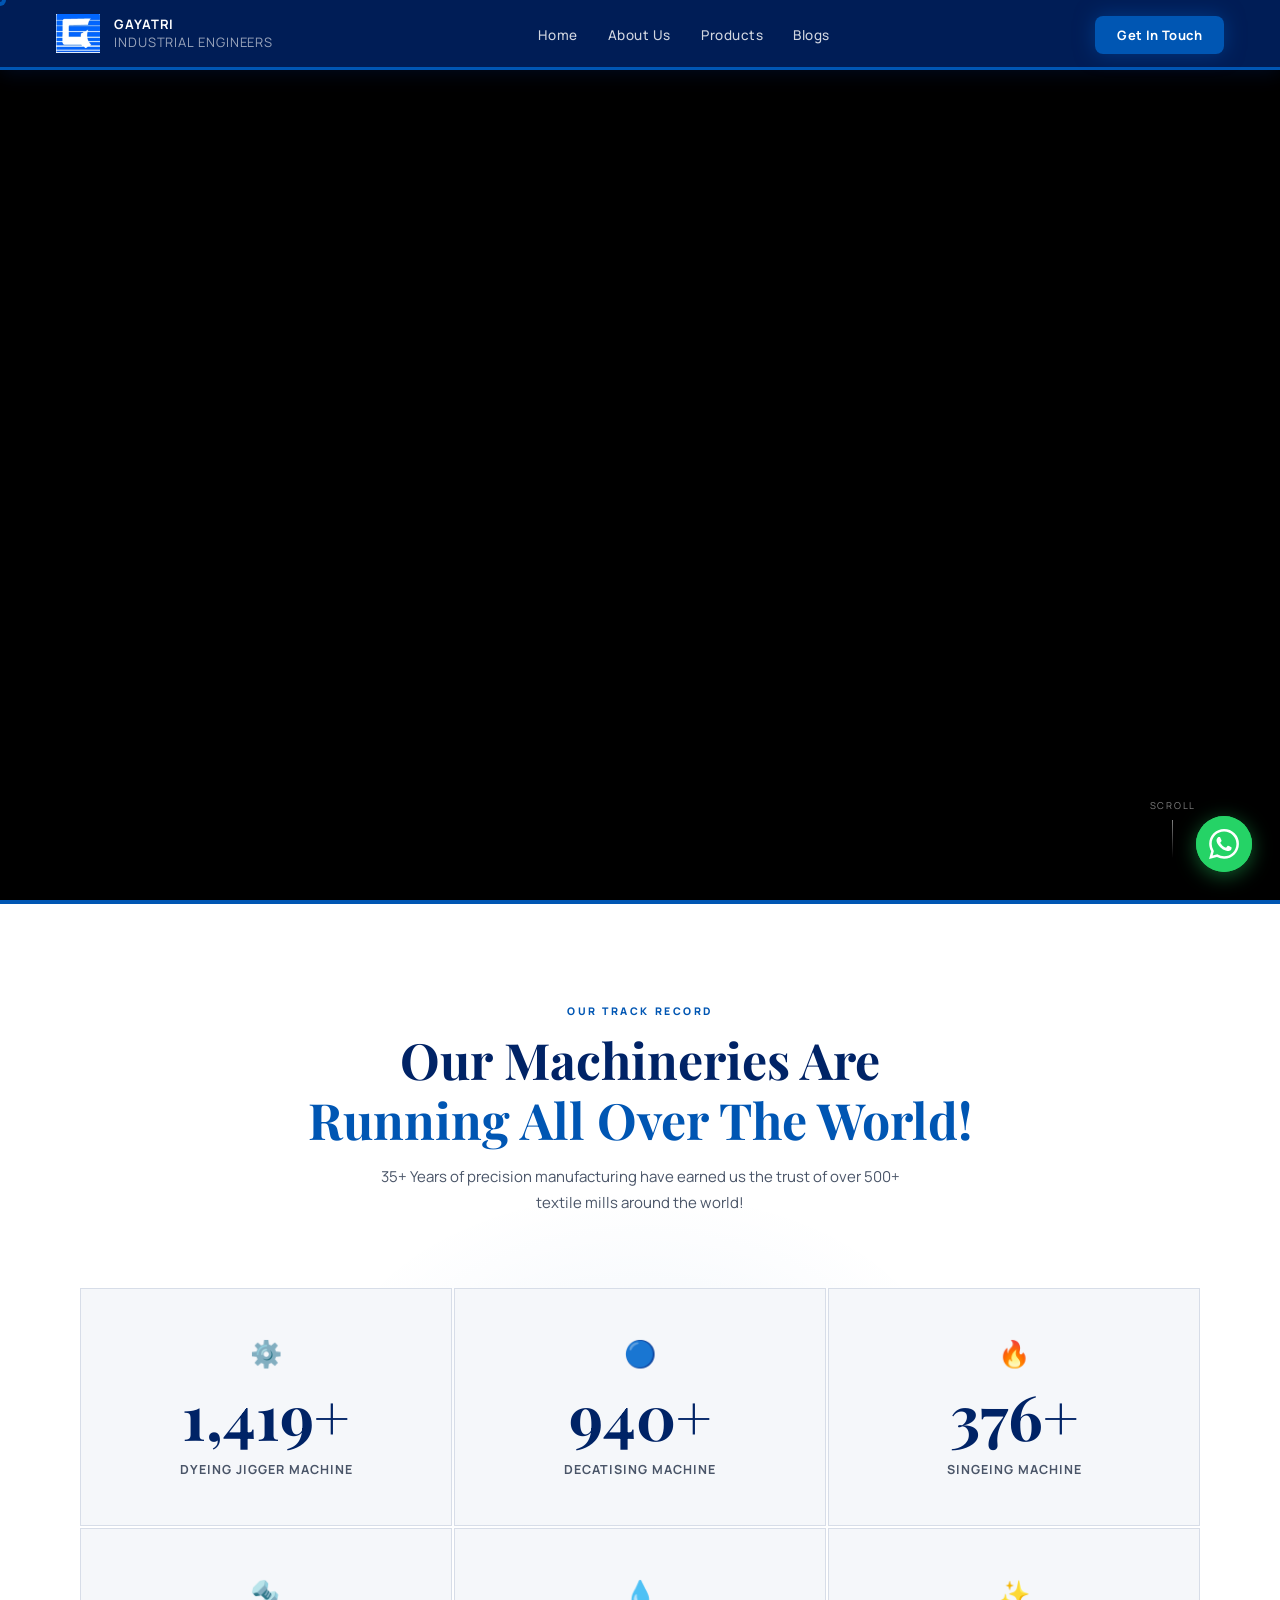
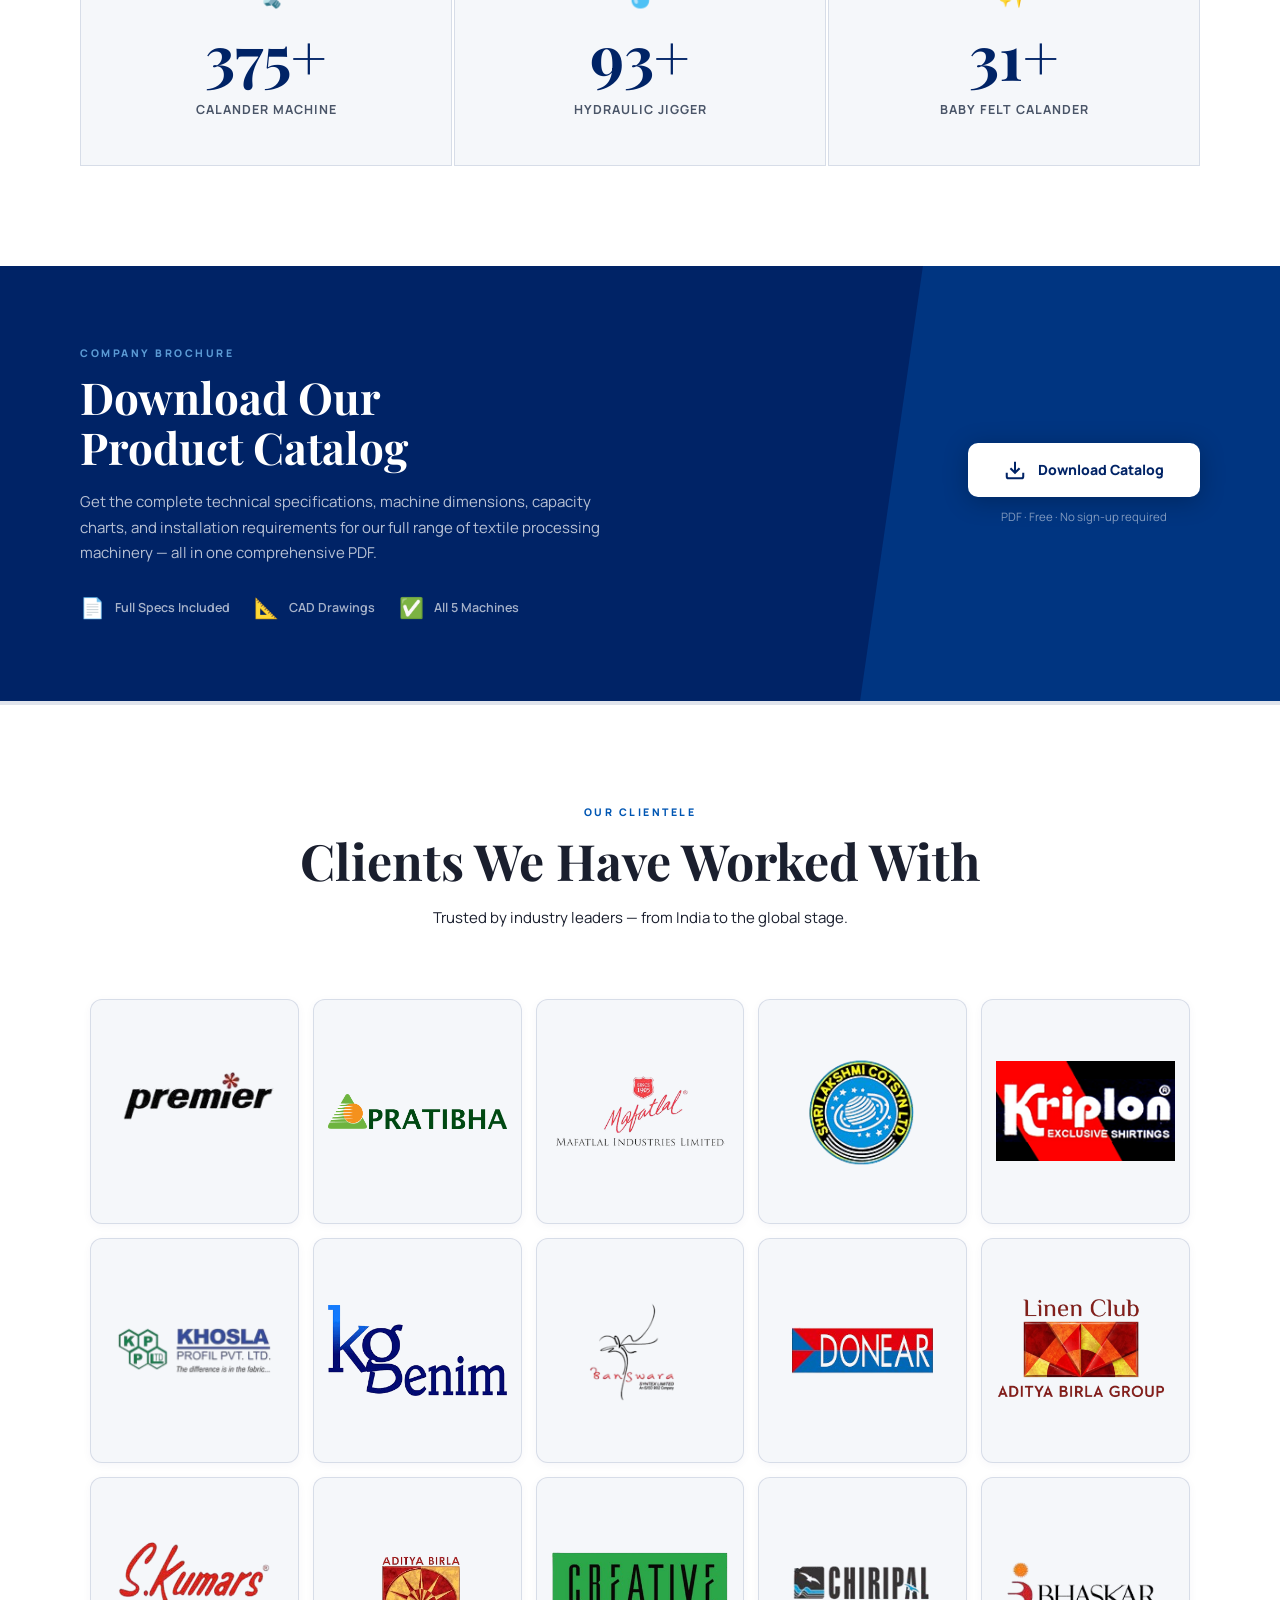
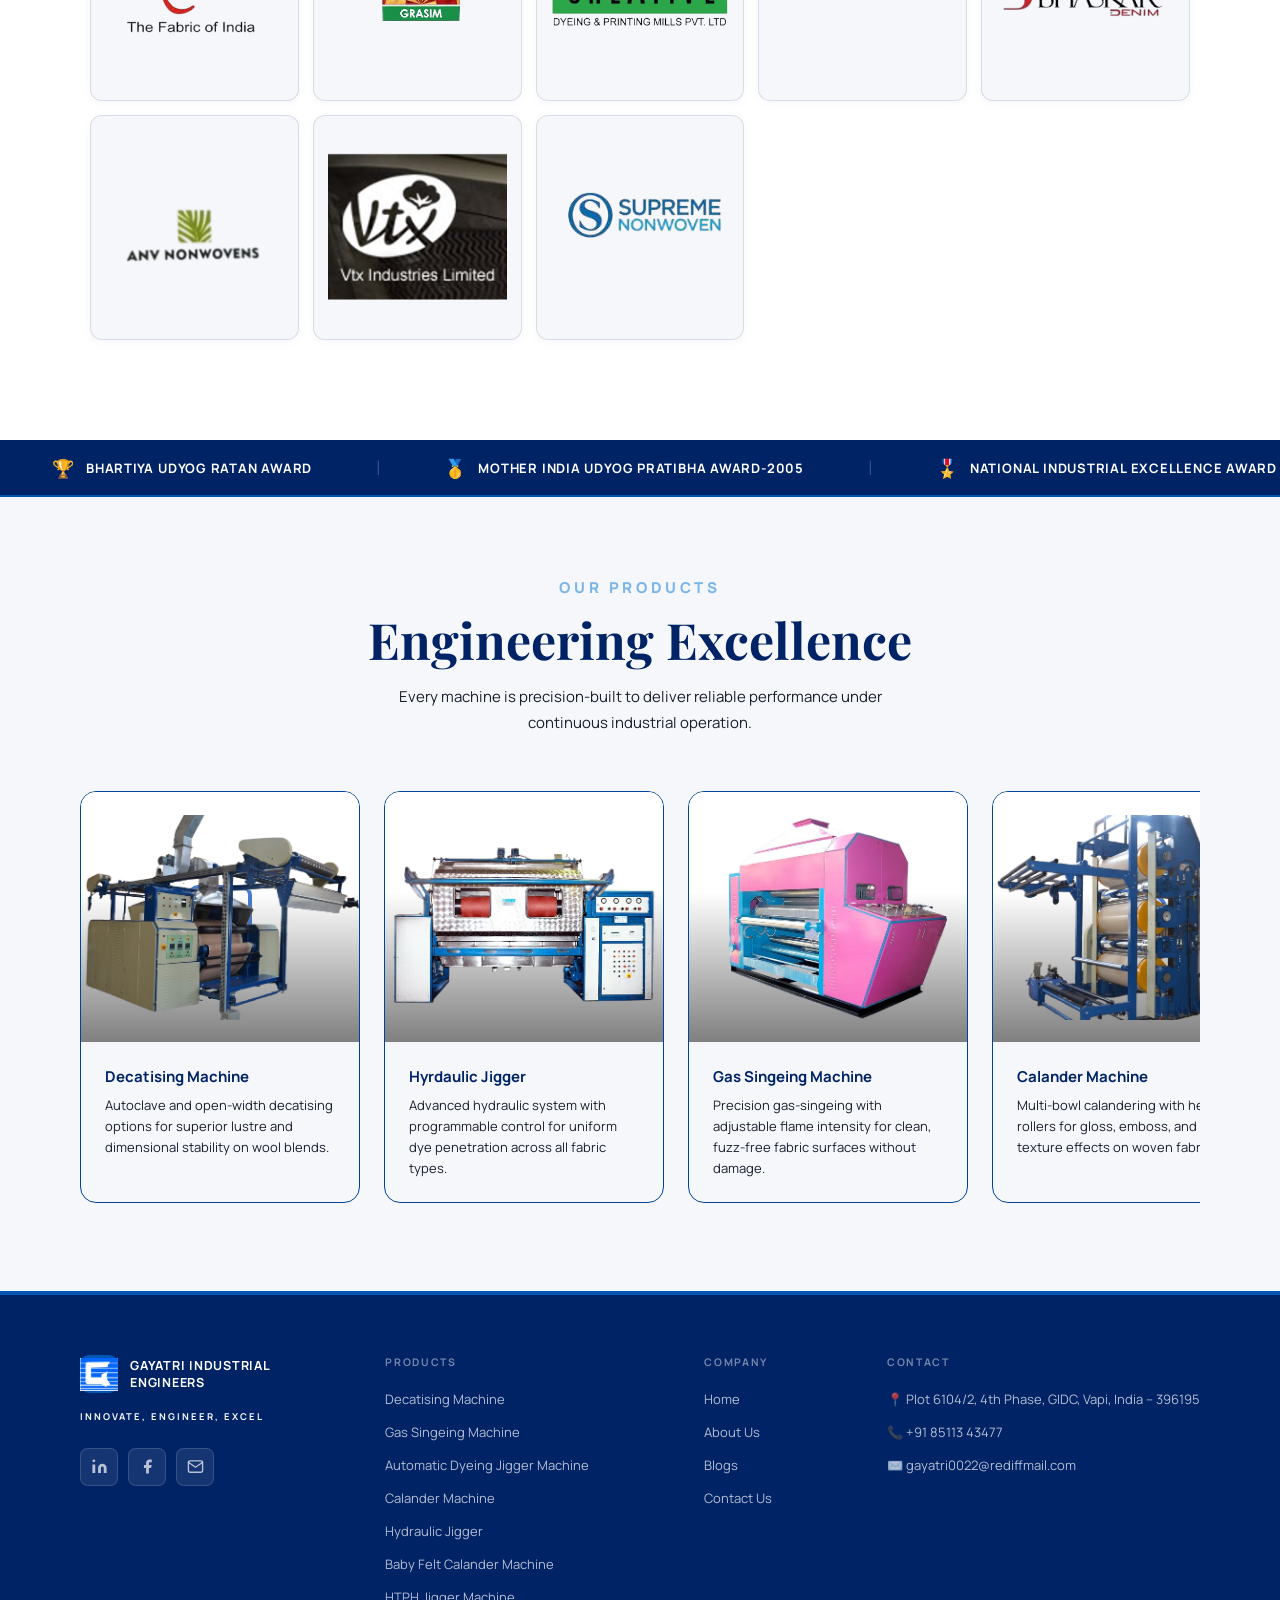
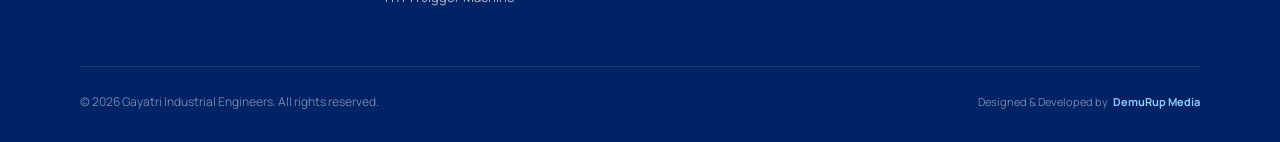
==== index.html @ bc22697b "Update index.html" ====
<!DOCTYPE html>
<html lang="en">

<head>
  <meta charset="UTF-8" />
  <meta name="viewport" content="width=device-width, initial-scale=1.0" />
  <title>Gayatri Industrial Engineers</title>
  <link rel="preconnect" href="https://fonts.googleapis.com" />
  <link rel="preconnect" href="https://fonts.gstatic.com" crossorigin />
  <link
    href="https://fonts.googleapis.com/css2?family=Playfair+Display:wght@400;600;700;900&family=Manrope:wght@300;400;500;600;700;800&display=swap"
    rel="stylesheet" />
  <link rel="stylesheet" href="style.css">
</head>

<body>

  <!-- ─ Custom cursor ─ -->
  <div id="cursor"></div>
  <div id="cursor-dot"></div>

  <!-- ═══════════════════════════════════════
       SMART NAVBAR
  ═══════════════════════════════════════ -->
  <nav id="navbar" role="navigation" aria-label="Main navigation">

    <div class="nav-logo">
      <a href="index.html">
        <div class="nav-logo-icon">
          <img src="Gayatri logo.png" alt="Gayatri Logo" class="logo-img">
        </div>
      </a>
      <a href="index.html">
        <div class="nav-logo-text">
          Gayatri<br><span>Industrial Engineers</span>
        </div>
      </a>
    </div>
    <ul class="nav-links">
      <li><a href="index.html">Home</a></li>
      <li><a href="gayatri-about-gallery.html">About Us</a></li>
      <li><a href="product-section.html">Products</a></li>

      <!-- <li><a href="gallery.html">Gallery</a></li> -->
      <li><a href="blog.html">Blogs</a></li>
    </ul>

    <div class="nav-cta-wrap">
      <a href="contact.html" class="nav-cta">Get In Touch</a>
    </div>

    <button class="hamburger" id="hamburger" aria-label="Toggle menu" aria-expanded="false">
      <span></span><span></span><span></span>
    </button>
  </nav>

  <!-- Mobile menu -->
  <div class="mobile-menu" id="mobileMenu" role="navigation">
    <a href="index.html">Home</a>
    <a href="gayatri-about-gallery.html">About Us</a>
    <a href="product-section.html">Products</a>
    <!-- <a href="gallery.html">Gallery</a> -->
    <a href="blog.html">Blogs</a>
    <a href="contact.html" class="mobile-cta">Get In Touch</a>
  </div>

  <!-- ═══════════════════════════════════════
       HERO — FULL-SCREEN VIDEO BACKGROUND
  ═══════════════════════════════════════ -->
  <section id="hero" aria-label="Hero">

    <!-- Video BG -->
    <div class="hero-video-wrap">
      <video id="hero-video" src="herovideo.mov" autoplay muted loop playsinline aria-hidden="true"
        preload="auto"></video>
    </div>





    <!-- Counter + scroll hint -->

    <div class="scroll-hint" aria-hidden="true">
      <span>Scroll</span>
      <div class="scroll-line"></div>
    </div>

  </section>

  <!-- ═══════════════════════════════════════
       METRICS
  ═══════════════════════════════════════ -->
  <section id="metrics" aria-label="Impact metrics">
    <div class="metrics-header reveal">
      <p class="section-eyebrow">Our Track Record</p>
      <h2 class="section-title">Our Machineries Are <br><span class="accent">Running All Over The World!</span></h2>
      <p class="section-sub">35+ Years of precision manufacturing have earned us the trust of over 500+ textile mills
        around the world!</p>
    </div>
    <div class="metrics-grid">
      <div class="metric-card reveal reveal-d1"><span class="metric-icon">⚙️</span><span class="metric-num"
          data-count="2200">0</span><span class="metric-label">Dyeing Jigger Machine</span></div>
      <div class="metric-card reveal reveal-d2"><span class="metric-icon">🔵</span><span class="metric-num"
          data-count="1500">0</span><span class="metric-label">Decatising Machine</span></div>
      <div class="metric-card reveal reveal-d3"><span class="metric-icon">🔥</span><span class="metric-num"
          data-count="600">0</span><span class="metric-label">Singeing Machine</span></div>
      <div class="metric-card reveal reveal-d1"><span class="metric-icon">🔩</span><span class="metric-num"
          data-count="600">0</span><span class="metric-label">Calander Machine</span></div>
      <div class="metric-card reveal reveal-d2"><span class="metric-icon">💧</span><span class="metric-num"
          data-count="150">0</span><span class="metric-label">Hydraulic Jigger</span></div>
      <div class="metric-card reveal reveal-d3"><span class="metric-icon">✨</span><span class="metric-num"
          data-count="50">0</span><span class="metric-label">Baby Felt Calander</span></div>
    </div>
  </section>



  <!-- ═══════════════════════════════════════
       CATALOG DOWNLOAD
       After Metrics, before Products
  ═══════════════════════════════════════ -->
  <section id="catalog-download" aria-label="Download catalog">
    <div class="catalog-inner reveal">

      <div class="catalog-text">
        <span class="section-eyebrow">Company Brochure</span>
        <h2 class="catalog-title">Download Our<br>Product Catalog</h2>
        <p class="catalog-desc">
          Get the complete technical specifications, machine dimensions, capacity charts, and
          installation requirements for our full range of textile processing machinery — all in one comprehensive PDF.
        </p>
        <div class="catalog-icons">
          <div class="catalog-icon-item">
            <span>📄</span><span>Full Specs Included</span>
          </div>
          <div class="catalog-icon-item">
            <span>📐</span><span>CAD Drawings</span>
          </div>
          <div class="catalog-icon-item">
            <span>✅</span><span>All 5 Machines</span>
          </div>
        </div>
      </div>

      <div class="catalog-btn-wrap">
        <a href="catalog.pdf" download class="catalog-btn">
          <!-- Download arrow icon -->
          <svg viewBox="0 0 24 24" fill="none" stroke="currentColor" stroke-width="2.2">
            <path d="M21 15v4a2 2 0 0 1-2 2H5a2 2 0 0 1-2-2v-4" />
            <polyline points="7 10 12 15 17 10" />
            <line x1="12" y1="15" x2="12" y2="3" />
          </svg>
          Download Catalog
        </a>
        <span class="catalog-note">PDF · Free · No sign-up required</span>
      </div>

    </div>
  </section>


  <!-- ═══════════════════════════════════════
       CLIENTS / 
  ═══════════════════════════════════════ -->
  <section id="clients" aria-label="Our clients">
    <div class="clients-header reveal">
      <p class="section-eyebrow">Our Clientele</p>
      <h2 class="section-title" style="color:var(--grey-dark)">
        Clients We Have <span class="accent" style="color:var(--blue-dark)">Worked With</span>
      </h2>
      <p class="section-sub" style="color:var(--grey-mid)">
        Trusted by industry leaders — from India to the global stage.
      </p>
    </div>
    <div class="clients-grid" id="clientsGrid"></div>
  </section>


  <!-- ═══════════════════════════════════════
       AWARDS MARQUEE STRIP
  ═══════════════════════════════════════ -->
  <div id="awards-marquee" aria-label="Awards and recognition" role="marquee">
    <!-- The track is doubled so the loop is seamless -->
    <div class="marquee-track">
      <!-- Set 1 -->
      <div class="marquee-item">
        <span class="marquee-item-icon">🏆</span>
        <span class="marquee-item-text">Bhartiya Udyog Ratan Award</span>
      </div>
      <div class="marquee-sep">|</div>
      <div class="marquee-item">
        <span class="marquee-item-icon">🥇</span>
        <span class="marquee-item-text">Mother India Udyog Pratibha Award-2005</span>
      </div>
      <div class="marquee-sep">|</div>
      <div class="marquee-item">
        <span class="marquee-item-icon">🎖️</span>
        <span class="marquee-item-text">National Industrial Excellence Award '97</span>
      </div>
      <div class="marquee-sep">|</div>
      <!-- Set 2 — identical clone for seamless loop -->
      <div class="marquee-item">
        <span class="marquee-item-icon">🏆</span>
        <span class="marquee-item-text">Bhartiya Udyog Ratan Award</span>
      </div>
      <div class="marquee-sep">|</div>
      <div class="marquee-item">
        <span class="marquee-item-icon">🥇</span>
        <span class="marquee-item-text">Mother India Udyog Pratibha Award-2005</span>
      </div>
      <div class="marquee-sep">|</div>
      <div class="marquee-item">
        <span class="marquee-item-icon">🎖️</span>
        <span class="marquee-item-text">National Industrial Excellence Award '97</span>
      </div>
      <div class="marquee-sep">|</div>
    </div>
  </div>

  <!-- ========================
       PRODUCTS STRIP
  ======================== -->
  <section id="products-strip">
    <div class="products-strip-header">
      <h5 class="section-eyebrow" style="font-size: 15px; color: rgb(123, 182, 234);">Our Products</h5>
      <h2 class="section-title">Engineering <span class="blue">Excellence</span></h2>
      <p class="section-sub"
        style="color:var(--grey-light);max-width:520px;margin:14px auto 0;line-height:1.7;font-size:15px">Every machine
        is precision-built to deliver reliable performance under continuous industrial operation.</p>
    </div>

    <div class="products-row">


      <div class="product-card">
        <a href="decatising-machine.html">
          <div class="product-img-placeholder">
            <svg width="80" height="80" viewBox="0 0 80 80" style="position:relative;z-index:1;opacity:0.8">
              <rect x="10" y="10" width="60" height="60" rx="8" fill="none" stroke="#1B5BC0" stroke-width="4" />
              <rect x="24" y="24" width="32" height="32" rx="4" fill="#1B5BC0" opacity="0.4" /><img
                src="Home-page-product-img/Decatising Machine.png" alt="">
            </svg>
          </div>
          <div class="product-info">
            <h3>Decatising Machine</h3>
            <p>Autoclave and open-width decatising options for superior lustre and dimensional stability on wool blends.
            </p>
          </div>
        </a>
      </div>

      <div class="product-card">
        <a href="hydraulic-jigger-machine.html">
          <div class="product-img-placeholder">
            <svg width="80" height="80" viewBox="0 0 80 80" style="position:relative;z-index:1;opacity:0.8">
              <circle cx="40" cy="40" r="32" fill="none" stroke="#1B5BC0" stroke-width="4" />
              <circle cx="40" cy="40" r="16" fill="#1B5BC0" opacity="0.5" />
              <line x1="40" y1="8" x2="40" y2="72" stroke="#1B5BC0" stroke-width="2" />
              <line x1="8" y1="40" x2="72" y2="40" stroke="#1B5BC0" stroke-width="2" /><img
                src="Home-page-product-img/HYD_Jigar.png" alt="">
            </svg>
          </div>
          <div class="product-info">
            <h3>Hyrdaulic Jigger</h3>
            <p>Advanced hydraulic system with programmable control for uniform dye penetration across all fabric types.
            </p>
          </div>

        </a>
      </div>

      <div class="product-card">
        <a href="gas-singeing-machine.html">
          <div class="product-img-placeholder">
            <svg width="80" height="80" viewBox="0 0 80 80" style="position:relative;z-index:1;opacity:0.8">
              <path d="M8 40 Q20 20 32 40 Q44 60 56 40 Q68 20 72 40" fill="none" stroke="#1B5BC0" stroke-width="4" />
              <path d="M8 50 Q20 30 32 50 Q44 70 56 50 Q68 30 72 50" fill="none" stroke="#1B5BC0" stroke-width="2"
                opacity="0.5" /><img src="Home-page-product-img/Gas Singeing Machine.png" alt="">
            </svg>
          </div>
          <div class="product-info">
            <h3>Gas Singeing Machine</h3>
            <p>Precision gas-singeing with adjustable flame intensity for clean, fuzz-free fabric surfaces without
              damage.
            </p>
          </div>
        </a>
      </div>


      <div class="product-card">
        <a href="calander-machine.html">
          <div class="product-img-placeholder">
            <svg width="80" height="80" viewBox="0 0 80 80" style="position:relative;z-index:1;opacity:0.8">
              <ellipse cx="40" cy="28" rx="32" ry="14" fill="none" stroke="#1B5BC0" stroke-width="4" />
              <ellipse cx="40" cy="52" rx="32" ry="14" fill="none" stroke="#1B5BC0" stroke-width="3" opacity="0.6" />
              <img src="Home-page-product-img/Calander Machine.png" alt="">
            </svg>
          </div>
          <div class="product-info">
            <h3>Calander Machine</h3>
            <p>Multi-bowl calandering with heated rollers for gloss, emboss, and surface texture effects on woven
              fabrics.
            </p>
          </div>

        </a>
      </div>
      <div class="product-card">
        <a href="dyeing-jigger-machine.html">
          <div class="product-img-placeholder">
            <svg width="80" height="80" viewBox="0 0 80 80" style="position:relative;z-index:1;opacity:0.8">
              <rect x="16" y="8" width="48" height="64" rx="6" fill="none" stroke="#1B5BC0" stroke-width="4" />
              <rect x="28" y="24" width="24" height="8" rx="2" fill="#1B5BC0" opacity="0.6" />
              <rect x="28" y="40" width="24" height="8" rx="2" fill="#1B5BC0" opacity="0.4" />
              <img src="Home-page-product-img/Automatic Dyeing Jigger Machine.png" alt="">
            </svg>
          </div>
          <div class="product-info">
            <h3>Automatic Dyeing Jigger</h3>
            <p>PLC-controlled dyeing jigger with auto tension, speed, and liquor ratio management for consistent batch
              results.</p>
          </div>
        </a>
      </div>
    </div>
  </section>
  <!-- ═══════════════════════════════════════
       FOOTER
  ═══════════════════════════════════════ -->
  <footer id="footer">
    <div class="footer-top">
      <div class="footer-brand">
        <div class="footer-logo">
          <div class="footer-logo-icon"><img src="Gayatri logo.png" alt=""></div>
          <div class="footer-logo-text">Gayatri Industrial<br>Engineers</div>
        </div>
        <p class="footer-motto">Innovate, Engineer, Excel</p>
        <div class="footer-social">
          <a href="#" class="social-btn" title="LinkedIn" aria-label="LinkedIn">
            <svg width="17" height="17" viewBox="0 0 24 24" fill="currentColor">
              <path d="M16 8a6 6 0 016 6v7h-4v-7a2 2 0 00-2-2 2 2 0 00-2 2v7h-4v-7a6 6 0 016-6zM2 9h4v12H2z" />
              <circle cx="4" cy="4" r="2" />
            </svg>
          </a>
          <a href="#" class="social-btn" title="Facebook" aria-label="Facebook">
            <svg width="17" height="17" viewBox="0 0 24 24" fill="currentColor">
              <path d="M18 2h-3a5 5 0 00-5 5v3H7v4h3v8h4v-8h3l1-4h-4V7a1 1 0 011-1h3z" />
            </svg>
          </a>
          <a href="mailto:gayatri0022@rediffmail.com" class="social-btn" title="Email" aria-label="Email">
            <svg width="17" height="17" viewBox="0 0 24 24" fill="none" stroke="currentColor" stroke-width="2">
              <path d="M4 4h16c1.1 0 2 .9 2 2v12c0 1.1-.9 2-2 2H4c-1.1 0-2-.9-2-2V6c0-1.1.9-2 2-2z" />
              <polyline points="22,6 12,13 2,6" />
            </svg>
          </a>
        </div>
      </div>
      <div class="footer-links-col">
        <h4>Products</h4>
        <ul>
          <li><a href="decatising-machine.html">Decatising Machine</a></li>
          <li><a href="gas-singeing-machine.html">Gas Singeing Machine</a></li>
          <li><a href="dyeing-jigger-machine.html">Automatic Dyeing Jigger Machine</a></li>
          <li><a href="calander-machine.html">Calander Machine</a></li>
          <li><a href="hydraulic-jigger-machine.html">Hydraulic Jigger</a></li>
          <li><a href="baby-felt-calander.html">Baby Felt Calander Machine</a></li>
          <li><a href="hthp-jigger-machine.html">HTPH Jigger Machine</a></li>

        </ul>
      </div>
      <div class="footer-links-col">
        <h4>Company</h4>
        <ul>
          <li><a href="index.html">Home</a></li>
          <li><a href="gayatri-about-gallery.html">About Us</a></li>
          <!-- <li><a href="gallery.html">Gallery</a></li> -->
          <li><a href="blog.html">Blogs</a></li>
          <li><a href="contact.html">Contact Us</a></li>
        </ul>
      </div>
      <div class="footer-links-col">
        <h4>Contact</h4>
        <ul>
          <li><a href="#">📍 Plot 6104/2, 4th Phase, GIDC, Vapi, India – 396195
            </a></li>
          <li><a href="tel:+918511343477">📞 +91 85113 43477</a></li>
          <li><a href="mailto:info@gayatriengineers.com">✉️ gayatri0022@rediffmail.com</a></li>
        </ul>
      </div>
    </div>
    <div class="footer-bottom">
      <p>© 2026 Gayatri Industrial Engineers. All rights reserved.</p>
      <div class="footer-badge">Designed & Developed by <span>DemuRup Media</span></div>
    </div>
  </footer>

  <!-- ═══════════════════════════════════════
       WHATSAPP FLOATING BUTTON
  ═══════════════════════════════════════ -->
  <a href="https://wa.me/918511343477" id="whatsapp-btn" target="_blank" rel="noopener noreferrer"
    aria-label="Chat on WhatsApp">
    <!-- Official WhatsApp path -->
    <svg viewBox="0 0 24 24" xmlns="http://www.w3.org/2000/svg">
      <path
        d="M17.472 14.382c-.297-.149-1.758-.867-2.03-.967-.273-.099-.471-.148-.67.15-.197.297-.767.966-.94 1.164-.173.199-.347.223-.644.075-.297-.15-1.255-.463-2.39-1.475-.883-.788-1.48-1.761-1.653-2.059-.173-.297-.018-.458.13-.606.134-.133.298-.347.446-.52.149-.174.198-.298.298-.497.099-.198.05-.371-.025-.52-.075-.149-.669-1.612-.916-2.207-.242-.579-.487-.5-.669-.51-.173-.008-.371-.01-.57-.01-.198 0-.52.074-.792.372-.272.297-1.04 1.016-1.04 2.479 0 1.462 1.065 2.875 1.213 3.074.149.198 2.096 3.2 5.077 4.487.709.306 1.262.489 1.694.625.712.227 1.36.195 1.871.118.571-.085 1.758-.719 2.006-1.413.248-.694.248-1.289.173-1.413-.074-.124-.272-.198-.57-.347m-5.421 7.403h-.004a9.87 9.87 0 01-5.031-1.378l-.361-.214-3.741.982.998-3.648-.235-.374a9.86 9.86 0 01-1.51-5.26c.001-5.45 4.436-9.884 9.888-9.884 2.64 0 5.122 1.03 6.988 2.898a9.825 9.825 0 012.893 6.994c-.003 5.45-4.437 9.884-9.885 9.884m8.413-18.297A11.815 11.815 0 0012.05 0C5.495 0 .16 5.335.157 11.892c0 2.096.547 4.142 1.588 5.945L.057 24l6.305-1.654a11.882 11.882 0 005.683 1.448h.005c6.554 0 11.89-5.335 11.893-11.893a11.821 11.821 0 00-3.48-8.413z" />
    </svg>
  </a>

  <!-- ═══════════════════════════════════════
       JAVASCRIPT
  ═══════════════════════════════════════ -->
  <script src="script.js"></script>
</body>

</html>
---- style.css ----
/* ═══════════════════════════════════════
       DESIGN TOKENS — 50/50 White / Royal Blue
    ═══════════════════════════════════════ */
    :root {
      /* Brand blues */
      --royal:        #002366;   /* Royal Blue  — nav, footer, headings   */
      --electric:     #0056B3;   /* Electric Blue — CTAs, highlights       */
      --electric-h:   #004494;   /* Electric hover state                   */
      --electric-glow:rgba(0,86,179,.3);

      /* Neutrals */
      --white:        #FFFFFF;
      --off-white:    #F5F7FA;   /* Section backgrounds                    */
      --body-text:    #1A1F2E;   /* Dark text on white backgrounds         */
      --muted-text:   #4A5568;   /* Secondary paragraphs                   */
      --border:       rgba(0,35,102,.12);

      /* Accent on dark (parallax, progress bar) */
      --accent-light: #5B9BD5;

      --nav-h: 70px;
    }

    *, *::before, *::after { box-sizing: border-box; margin: 0; padding: 0; }
    html { scroll-behavior: smooth; }
    body {
      font-family: 'Manrope', sans-serif;
      background: var(--white);
      color: var(--body-text);
      overflow-x: hidden;
      cursor: none;
    }
    img { display: block; max-width: 100%; }
    a   { text-decoration: none; color: inherit; }

    /* ═══════════════════════════════════════
       CUSTOM CURSOR
    ═══════════════════════════════════════ */
    #cursor {
      width: 12px; height: 12px;
      background: var(--electric); border-radius: 50%;
      position: fixed; top: 0; left: 0;
      pointer-events: none; z-index: 9999;
      transform: translate(-50%,-50%);
      transition: width .2s, height .2s, background .2s;
    }
    #cursor.hover {
      width: 44px; height: 44px;
      background: rgba(0,86,179,.22);
      border: 2px solid var(--electric);
    }
    #cursor-dot {
      width: 4px; height: 4px;
      background: var(--royal); border-radius: 50%;
      position: fixed; top: 0; left: 0;
      pointer-events: none; z-index: 10000;
      transform: translate(-50%,-50%);
    }

    /* ═══════════════════════════════════════
       SMART NAVBAR  — Royal Blue, hide-on-down
    ═══════════════════════════════════════ */
    #navbar {
      position: fixed; top: 0; left: 0; right: 0; z-index: 1000;
      height: var(--nav-h); padding: 0 56px;
      display: flex; align-items: center; justify-content: space-between;
      background: color-mix(in srgb, var(--royal), transparent 15%);
      border-bottom: 3px solid var(--electric);
      transition: transform .4s cubic-bezier(.4,0,.2,1), box-shadow .35s;
      box-shadow: 0 2px 20px rgba(0,35,102,.35);
    }
    #navbar.nav-hidden   { transform: translateY(-100%); }
    #navbar.nav-scrolled { box-shadow: 0 4px 28px rgba(0,35,102,.5); }

    /* Logo */
    .nav-logo { display: flex; align-items: center; gap: 14px; flex-shrink: 0; }
    .nav-logo-icon {
      width: 44px; height: 44px;
      /* background: var(--electric); border-radius: 10px; */
      display: flex; align-items: center; justify-content: center;
      font-family: 'Playfair Display', serif; font-size: 22px; font-weight: 700; color: #fff;
      /* box-shadow: 0 0 18px rgba(0,86,179,.6); flex-shrink: 0; */
    }
    .nav-logo-text {
      font-size: 13px; font-weight: 700; letter-spacing: .07em;
      text-transform: uppercase; line-height: 1.35; color: #fff;
    }
    .nav-logo-text span { color: rgba(255,255,255,.6); font-weight: 400; }

    /* Desktop links */
    .nav-links { display: flex; align-items: center; gap: 30px; list-style: none; }
    .nav-links li { position: relative; }
    .nav-links > li > a {
      font-size: 13.5px; font-weight: 500; color: rgba(255,255,255,.82);
      letter-spacing: .04em; white-space: nowrap; transition: color .2s;
    }
    .nav-links > li > a:hover { color: #fff; }
    .nav-links > li > a::after {
      content: ''; position: absolute; bottom: -4px; left: 0; right: 0;
      height: 2px; background: var(--electric);
      transform: scaleX(0); transform-origin: left; transition: transform .25s;
    }
    .nav-links > li > a:hover::after { transform: scaleX(1); }

    /* Products dropdown */
    .nav-dropdown { position: relative; }
    .nav-dropdown-toggle { display: flex; align-items: center; gap: 4px; cursor: none; }
    .nav-dropdown-toggle svg { width: 13px; height: 13px; transition: transform .2s; }
    .nav-dropdown:hover .nav-dropdown-toggle svg { transform: rotate(180deg); }
    .dropdown-menu {
      position: absolute; top: calc(100% + 18px); left: 50%;
      transform: translateX(-50%) translateY(8px);
      background: var(--royal); border: 1px solid rgba(255,255,255,.15);
      border-top: 3px solid var(--electric);
      border-radius: 12px; padding: 8px; min-width: 230px;
      backdrop-filter: blur(12px);
      opacity: 0; pointer-events: none;
      transition: opacity .22s, transform .22s;
      box-shadow: 0 12px 40px rgba(0,35,102,.5);
    }
    .nav-dropdown:hover .dropdown-menu {
      opacity: 1; pointer-events: all; transform: translateX(-50%) translateY(0);
    }
    .dropdown-menu li { list-style: none; }
    .dropdown-menu a {
      display: block; padding: 10px 16px; font-size: 13px; color: rgba(255,255,255,.8);
      border-radius: 6px; transition: background .15s, color .15s;
    }
    .dropdown-menu a:hover { background: var(--electric); color: #fff; }

    /* Nav CTA */
    .nav-cta {
      background: var(--electric) !important; color: #fff !important;
      padding: 10px 22px; border-radius: 8px;
      font-size: 13px !important; font-weight: 700 !important; letter-spacing: .03em;
      box-shadow: 0 0 20px rgba(0,86,179,.5); white-space: nowrap;
      transition: background .2s, box-shadow .2s, transform .15s !important;
    }
    .nav-cta:hover {
      background: var(--electric-h) !important;
      box-shadow: 0 0 32px rgba(0,86,179,.75) !important;
      transform: translateY(-1px) !important;
    }
    .nav-cta::after { display: none !important; }

    /* Hamburger */
    .hamburger {
      display: none; flex-direction: column; gap: 5px;
      cursor: none; padding: 4px; background: none; border: none;
    }
    .hamburger span {
      display: block; width: 24px; height: 2px;
      background: #fff; border-radius: 2px; transition: all .3s;
    }
    .hamburger.open span:nth-child(1) { transform: translateY(7px) rotate(45deg); }
    .hamburger.open span:nth-child(2) { opacity: 0; }
    .hamburger.open span:nth-child(3) { transform: translateY(-7px) rotate(-45deg); }

    /* Mobile menu */
    .mobile-menu {
      display: none;
      position: fixed; top: var(--nav-h); left: 0; right: 0;
      background: var(--royal); border-bottom: 3px solid var(--electric);
      z-index: 998; flex-direction: column; padding: 20px 28px 28px; gap: 2px;
      opacity: 0; pointer-events: none; transition: opacity .28s ease;
      box-shadow: 0 8px 24px rgba(0,35,102,.5);
    }
    .mobile-menu.open { display: flex; opacity: 1; pointer-events: all; }
    .mobile-menu a {
      font-size: 15px; font-weight: 500; color: rgba(255,255,255,.82);
      padding: 13px 0; border-bottom: 1px solid rgba(255,255,255,.08);
    }
    .mobile-menu a:last-child { border-bottom: none; }
    .mobile-cta {
      background: var(--electric); color: #fff !important;
      text-align: center; border-radius: 8px; margin-top: 14px;
      padding: 14px !important; border-bottom: none !important; font-weight: 700 !important;
    }

    /* ═══════════════════════════════════════
       AWARDS MARQUEE STRIP  — Royal Blue BG
       Sits immediately after navbar (before hero)
    ═══════════════════════════════════════ */
    #awards-marquee {
      width: 100%;
      background: var(--royal);
      padding: 14px 0;
      overflow: hidden;
      position: relative; z-index: 5;
      border-bottom: 2px solid var(--electric);
    }
    .marquee-track {
      display: flex;
      gap: 0;
      animation: marqueeScroll 28s linear infinite;
      width: max-content;
    }
    /* Pause on hover */
    #awards-marquee:hover .marquee-track { animation-play-state: paused; }

    @keyframes marqueeScroll {
      from { transform: translateX(0); }
      to   { transform: translateX(-50%); }
    }
    .marquee-item {
      display: inline-flex; align-items: center; gap: 12px;
      padding: 0 52px;
      white-space: nowrap;
    }
    .marquee-item-icon {
      font-size: 18px; flex-shrink: 0;
    }
    .marquee-item-text {
      font-size: 13px; font-weight: 700;
      color: #fff; letter-spacing: .06em; text-transform: uppercase;
    }
    .marquee-sep {
      display: inline-flex; align-items: center;
      padding: 0 12px;
      color: rgba(255,255,255,.3);
      font-size: 20px; font-weight: 100;
      
    }

    /* ═══════════════════════════════════════
       HERO — FULL-SCREEN VIDEO, 100% CLEAR
    ═══════════════════════════════════════ */
    #hero {
      position: relative; width: 100%; height: 100vh; min-height: 580px;
      overflow: hidden; background: #000;
    }
    /* Clean full-brightness video — no Ken Burns, no overlays */
    #hero-video {
      position: absolute; inset: 0;
      width: 100%; height: 100%;
      object-fit: cover;
      pointer-events: none;
      /* 100% brightness / opacity as required */
      opacity: 1;
      filter: none;
    }

    /* Minimal bottom gradient so the section transition reads cleanly */
    .hero-fade-bottom {
      position: absolute; bottom: 0; left: 0; right: 0; z-index: 2;
      height: 120px;
      background: linear-gradient(transparent, var(--white));
      pointer-events: none;
    }

    /* Slide content sits above video */
    .hero-slide {
      position: absolute; inset: 0; z-index: 3;
      display: flex; align-items: center;
      opacity: 0; pointer-events: none;
      transition: opacity .7s ease;
    }
    .hero-slide.active { opacity: 1; pointer-events: auto; }

    .hero-content {
      position: relative; z-index: 4;
      display: flex; flex-direction: column; align-items: flex-start;
      padding: 0 88px; max-width: 680px;
    }

    /* Pill tag — T+0.5s — now on white-ish glass */
    .hero-tag {
      font-size: 11px; font-weight: 800; letter-spacing: .22em; text-transform: uppercase;
      color: var(--royal);
      background: rgba(255,255,255,.88);
      border: 1.5px solid var(--electric);
      padding: 6px 16px; border-radius: 100px; margin-bottom: 22px;
      opacity: 0; transform: translateY(20px);
      transition: opacity .5s .5s ease, transform .5s .5s ease;
    }
    .hero-slide.active .hero-tag { opacity: 1; transform: translateY(0); }

    /* Title — T+0.8s */
    .hero-title {
      font-family: 'Playfair Display', serif;
      font-size: clamp(34px, 5vw, 68px);
      font-weight: 700; line-height: 1.08;
      color: #fff; margin-bottom: 18px;
      text-shadow: 0 2px 20px rgba(0,0,0,.6);
      opacity: 0; filter: blur(8px); transform: translateY(12px);
      transition: opacity .65s .8s ease, filter .65s .8s ease, transform .65s .8s ease;
    }
    .hero-title .accent { color: #90C8FF; }
    .hero-slide.active .hero-title { opacity: 1; filter: blur(0); transform: translateY(0); }

    /* Desc — T+1.1s */
    .hero-desc {
      font-size: clamp(14px, 1.4vw, 16.5px);
      color: rgba(255,255,255,.88); line-height: 1.75; max-width: 480px;
      margin-bottom: 36px; text-shadow: 0 1px 8px rgba(0,0,0,.5);
      opacity: 0; transform: translateX(-24px);
      transition: opacity .6s 1.1s ease, transform .6s 1.1s ease;
    }
    .hero-slide.active .hero-desc { opacity: 1; transform: translateX(0); }

    /* Button row — T+1.4s */
    .hero-btn-row {
      display: flex; flex-wrap: wrap; gap: 14px;
      opacity: 0; transform: translateY(14px) scale(.95);
      transition:
        opacity .5s 1.4s cubic-bezier(.34,1.56,.64,1),
        transform .5s 1.4s cubic-bezier(.34,1.56,.64,1);
    }
    .hero-slide.active .hero-btn-row { opacity: 1; transform: translateY(0) scale(1); }

    .hero-btn {
      display: inline-flex; align-items: center; gap: 9px;
      background: var(--electric); color: #fff;
      font-family: 'Manrope', sans-serif; font-size: 13.5px; font-weight: 700;
      padding: 13px 26px; border-radius: 8px; border: none; cursor: none;
      box-shadow: 0 4px 20px rgba(0,86,179,.55);
      transition: background .2s, box-shadow .2s, transform .18s;
    }
    .hero-btn svg { width: 17px; height: 17px; flex-shrink: 0; }
    .hero-btn:hover { background: var(--electric-h); box-shadow: 0 6px 32px rgba(0,86,179,.75); transform: translateY(-2px); }

    /* Outlined secondary button */
    .hero-btn-outline {
      display: inline-flex; align-items: center; gap: 9px;
      background: rgba(255,255,255,.14); color: #fff;
      font-family: 'Manrope', sans-serif; font-size: 13.5px; font-weight: 600;
      padding: 12px 24px; border-radius: 8px;
      border: 1.5px solid rgba(255,255,255,.55); cursor: none;
      backdrop-filter: blur(6px);
      transition: background .2s, border-color .2s, transform .18s;
    }
    .hero-btn-outline svg { width: 16px; height: 16px; flex-shrink: 0; }
    .hero-btn-outline:hover { background: rgba(255,255,255,.28); border-color: #fff; transform: translateY(-2px); }

    /* Dots */
    .hero-dots {
      position: absolute; bottom: 36px; left: 50%;
      transform: translateX(-50%);
      display: flex; align-items: center; gap: 10px; z-index: 10;
    }
    .dot {
      width: 7px; height: 7px; border-radius: 50%;
      background: rgba(255,255,255,.4); cursor: none;
      transition: background .35s, width .35s, border-radius .35s;
    }
    .dot.active { background: var(--electric); width: 26px; border-radius: 4px; }

    /* Progress bar */
    .hero-progress {
      position: absolute; bottom: 0; left: 0; height: 3px;
      background: var(--electric); z-index: 10; width: 0%;
    }

    /* Counter */
    .hero-counter {
      position: absolute; top: 50%; right: 52px; transform: translateY(-50%);
      z-index: 10; display: flex; flex-direction: column; align-items: center; gap: 8px;
    }
    .hero-counter-num {
      font-family: 'Playfair Display', serif; font-size: 12.5px;
      color: rgba(255,255,255,.45); letter-spacing: .1em;
    }
    .hero-counter-line { width: 1px; height: 56px; background: linear-gradient(rgba(255,255,255,.3), transparent); }

    /* Scroll hint */
    .scroll-hint {
      position: absolute; bottom: 42px; right: 84px; z-index: 10;
      display: flex; flex-direction: column; align-items: center; gap: 8px; opacity: .5;
    }
    .scroll-hint span { font-size: 9.5px; letter-spacing: .18em; text-transform: uppercase; color: #fff; }
    .scroll-line { width: 1px; height: 38px; background: linear-gradient(#fff, transparent); animation: scrollPulse 2s ease-in-out infinite; }
    @keyframes scrollPulse { 0%,100%{opacity:.3} 50%{opacity:1} }

    /* ═══════════════════════════════════════
       SCROLL-REVEAL UTILITY
    ═══════════════════════════════════════ */
    .reveal {
      opacity: 0; transform: translateY(32px);
      transition: opacity .65s ease, transform .65s ease;
    }
    .reveal.revealed { opacity: 1; transform: translateY(0); }
    .reveal-d1 { transition-delay: .10s; }
    .reveal-d2 { transition-delay: .20s; }
    .reveal-d3 { transition-delay: .30s; }
    .reveal-d4 { transition-delay: .40s; }
    .reveal-d5 { transition-delay: .50s; }

    /* ═══════════════════════════════════════
       SHARED SECTION TYPOGRAPHY
    ═══════════════════════════════════════ */
    .section-eyebrow {
      font-size: 10.5px; font-weight: 800; letter-spacing: .24em; text-transform: uppercase;
      color: var(--electric); margin-bottom: 12px; display: block;
    }
    .section-title {
      font-family: 'Playfair Display', serif;
      font-size: clamp(26px, 4vw, 50px);
      font-weight: 700; color: var(--royal); line-height: 1.2;
    }
    .section-title .accent { color: var(--electric); }
    .section-sub {
      font-size: 15px; color: var(--muted-text);
      margin-top: 14px; max-width: 540px; margin-left: auto; margin-right: auto; line-height: 1.72;
    }

    /* ═══════════════════════════════════════
       METRICS  — White BG, Royal Blue headings
    ═══════════════════════════════════════ */
    #metrics {
      background: var(--white);
      padding: 100px 80px;
      position: relative; overflow: hidden;
      border-top: 4px solid var(--electric);
    }
    #metrics::before {
      content: ''; position: absolute; top: 50%; left: 50%;
      transform: translate(-50%,-50%); width: 640px; height: 400px;
      background: radial-gradient(ellipse, rgba(0,86,179,.05) 0%, transparent 70%);
      pointer-events: none;
    }
    .metrics-header { text-align: center; margin-bottom: 72px; }

    .metrics-grid { display: grid; grid-template-columns: repeat(3,1fr); gap: 2px; }
    .metric-card {
      background: var(--off-white);
      border: 1px solid var(--border);
      padding: 46px 32px; text-align: center;
      position: relative; overflow: hidden;
      transition: background .3s, border-color .3s, box-shadow .3s;
    }
    .metric-card:hover {
      background: var(--white);
      border-color: var(--electric);
      box-shadow: 0 8px 32px rgba(0,86,179,.1);
    }
    .metric-card::before {
      content: ''; position: absolute; top: 0; left: 0; right: 0; height: 4px;
      background: linear-gradient(90deg, transparent, var(--electric), transparent);
      opacity: 0; transition: opacity .3s;
    }
    .metric-card:hover::before { opacity: 1; }
    .metric-num {
      font-family: 'Playfair Display', serif;
      font-size: clamp(38px,5vw,62px); font-weight: 700;
      color: var(--royal); line-height: 1; margin-bottom: 10px; display: block;
    }
    .metric-label {
      font-size: 12.5px; font-weight: 700; color: var(--muted-text);
      letter-spacing: .08em; text-transform: uppercase;
    }
    .metric-icon { font-size: 26px; margin-bottom: 14px; display: block; }

    /* ═══════════════════════════════════════
       CATALOG DOWNLOAD SECTION
       Placed after Metrics, before Products
    ═══════════════════════════════════════ */
    #catalog-download {
      background: var(--royal);
      padding: 80px 80px;
      position: relative; overflow: hidden;
    }
    /* Decorative diagonal accent */
    #catalog-download::before {
      content: '';
      position: absolute; top: 0; right: 0;
      width: 420px; height: 100%;
      background: rgba(0,86,179,.35);
      clip-path: polygon(15% 0%, 100% 0%, 100% 100%, 0% 100%);
      pointer-events: none;
    }
    .catalog-inner {
      position: relative; z-index: 1;
      display: flex; align-items: center; justify-content: space-between;
      gap: 48px; flex-wrap: wrap;
    }
    .catalog-text { max-width: 560px; }
    .catalog-text .section-eyebrow { color: var(--accent-light); }
    .catalog-title {
      font-family: 'Playfair Display', serif;
      font-size: clamp(26px, 3.5vw, 44px);
      font-weight: 700; color: #fff; line-height: 1.15; margin-bottom: 16px;
    }
    .catalog-desc {
      font-size: 15px; color: rgba(255,255,255,.72); line-height: 1.72;
    }
    .catalog-btn-wrap {
      display: flex; flex-direction: column; align-items: center; gap: 12px; flex-shrink: 0;
    }
    .catalog-btn {
      display: inline-flex; align-items: center; gap: 12px;
      background: #fff; color: var(--royal);
      font-family: 'Manrope', sans-serif; font-size: 14px; font-weight: 800;
      padding: 16px 36px; border-radius: 10px;
      box-shadow: 0 4px 24px rgba(0,0,0,.25);
      transition: background .2s, color .2s, transform .2s, box-shadow .2s;
      cursor: none; white-space: nowrap;
    }
    .catalog-btn svg { width: 22px; height: 22px; flex-shrink: 0; transition: transform .25s; }
    .catalog-btn:hover {
      background: var(--electric); color: #fff;
      transform: translateY(-3px);
      box-shadow: 0 8px 32px rgba(0,86,179,.5);
    }
    .catalog-btn:hover svg { transform: translateY(3px); }
    .catalog-note { font-size: 11.5px; color: rgba(255,255,255,.5); text-align: center; }

    /* Icon decorations */
    .catalog-icons {
      display: flex; gap: 24px; margin-top: 28px; flex-wrap: wrap;
    }
    .catalog-icon-item {
      display: flex; align-items: center; gap: 10px;
    }
    .catalog-icon-item span:first-child { font-size: 20px; }
    .catalog-icon-item span:last-child {
      font-size: 12.5px; font-weight: 600; color: rgba(255,255,255,.65);
    }

    /* ═══════════════════════════════════════
       PRODUCTS  — Off-White BG
    ═══════════════════════════════════════ */
    #products-strip {
      background: var(--off-white);
      padding: 80px 80px;
      overflow: hidden;
    }
    .products-strip-header { text-align: center; margin-bottom: 56px; }
    .products-row {
      display: flex; gap: 24px;
      overflow-x: auto;
      scrollbar-width: none;
      padding-bottom: 8px;
    }
    .products-row::-webkit-scrollbar { display: none; }
    .product-card {
      flex: 0 0 280px;
      background: rgba(255,255,255,0.04);
      border: 2px solid rgba(255,255,255,0.08);
      border-radius: 16px;
      overflow: hidden;
      transition: transform 0.3s, border-color 0.3s;
      border: 1.5px ridge  var(--electric-h);
    }
    .product-card:hover { transform: translateY(-6px); border-color: rgba(27,91,192,0.5); }
    .product-img-placeholder {
      height: 250px;
      background: white;
      display: flex; align-items: center; justify-content: center;
      font-size: 48px;
      position: relative;
      overflow: hidden;
    }
    .product-img-placeholder img {
      position: absolute;
      width: 100%;
      height: 100%;
      object-fit: contain;
      z-index: 2;
    }
    .product-img-placeholder::after {
      content: '';
      position: absolute;
      bottom: 0; left: 0; right: 0;
      height: 60%;
      background: linear-gradient(transparent, rgba(0,0,0,0.5));
    }
    .product-info { padding: 24px; }
    .product-info h3 {
      font-size: 15px;
      font-weight: 700;
      color: var(--royal);
      margin-bottom: 8px;
    }
    .product-info p {
      font-size: 13px;
      color: var(--grey-light);
      line-height: 1.6;
    }

    /* ═══════════════════════════════════════
       PARALLAX BANNER — between Products & Clients
    ═══════════════════════════════════════ */
    #parallax-banner {
      position: relative; height: 520px; overflow: hidden;
      display: flex; align-items: center; justify-content: center;
    }
    .parallax-bg {
      position: absolute; inset: -30% 0;
      background:
        url("https://images.unsplash.com/photo-1558618666-fcd25c85cd64?w=1800&q=80")
        center center / cover no-repeat;
      will-change: transform; transform: translateY(0px);
    }
    .parallax-overlay {
      position: absolute; inset: 0; z-index: 1;
      background: linear-gradient(135deg,rgba(0,20,60,.88) 0%,rgba(0,35,102,.72) 50%,rgba(0,20,60,.88) 100%);
    }
    .parallax-grid {
      position: absolute; inset: 0; z-index: 2; pointer-events: none;
      background-image:
        linear-gradient(rgba(91,155,213,.08) 1px, transparent 1px),
        linear-gradient(90deg, rgba(91,155,213,.08) 1px, transparent 1px);
      background-size: 56px 56px;
    }
    .parallax-content {
      position: relative; z-index: 3;
      text-align: center; padding: 0 40px; max-width: 860px;
      opacity: 0; transform: translateY(28px);
      transition: opacity .7s ease, transform .7s ease;
    }
    .parallax-content.revealed { opacity: 1; transform: translateY(0); }
    .parallax-eyebrow {
      font-size: 10.5px; font-weight: 800; letter-spacing: .28em; text-transform: uppercase;
      color: #90C8FF;
      background: rgba(0,86,179,.2); border: 1px solid rgba(91,155,213,.4);
      display: inline-block; padding: 5px 16px; border-radius: 100px; margin-bottom: 28px;
    }
    .parallax-title {
      font-family: 'Playfair Display', serif;
      font-size: clamp(28px, 4.5vw, 56px);
      font-weight: 700; color: #fff; line-height: 1.1; margin-bottom: 18px;
    }
    .parallax-title .accent { color: #90C8FF; }
    .parallax-sub {
      font-size: clamp(14px,1.5vw,16.5px); color: rgba(255,255,255,.65);
      line-height: 1.72; max-width: 580px; margin: 0 auto;
    }
    .parallax-stats {
      display: flex; justify-content: center; align-items: center;
      flex-wrap: wrap; margin-top: 44px;
    }
    .parallax-stat {
      display: flex; flex-direction: column; align-items: center; gap: 5px; padding: 0 40px;
    }
    .parallax-stat-num {
      font-family: 'Playfair Display', serif;
      font-size: clamp(28px,3.5vw,44px); font-weight: 700; color: #fff; line-height: 1;
    }
    .parallax-stat-label {
      font-size: 11px; font-weight: 600; color: rgba(255,255,255,.5);
      letter-spacing: .1em; text-transform: uppercase;
    }
    .parallax-divider { width: 1px; height: 50px; background: rgba(255,255,255,.15); flex-shrink: 0; }
    .parallax-badge {
      position: absolute; z-index: 4; top: 36px; right: 52px;
      background: rgba(255,255,255,.08); border: 1px solid rgba(255,255,255,.14);
      backdrop-filter: blur(14px); border-radius: 14px; padding: 14px 22px; text-align: center;
    }
    .parallax-badge-icon { font-size: 24px; display: block; margin-bottom: 5px; }
    .parallax-badge-text {
      font-size: 10px; font-weight: 700; color: rgba(255,255,255,.65);
      letter-spacing: .09em; text-transform: uppercase; line-height: 1.45; display: block;
    }

    /* ═══════════════════════════════════════
       CLIENTS  — Pure White BG
    ═══════════════════════════════════════ */
    #clients { background: var(--white); padding: 100px 80px; border-top: 4px solid var(--border); }
    .clients-header { text-align: center; margin-bottom: 68px; }
    .clients-grid { display: grid; grid-template-columns: repeat(5,1fr); gap: 14px; max-width: 1100px; margin: 0 auto; }
    .client-card {
      background: var(--off-white); border: 1px solid var(--border); border-radius: 12px;
      padding: 22px 14px; display: flex; align-items: center; justify-content: center; min-height: 88px;
      box-shadow: 0 2px 10px rgba(0,35,102,.04);
      transition: box-shadow .3s, border-color .3s, transform .35s;
      opacity: 0; transform: translateY(20px) scale(.95);
    }
    .client-card.revealed { opacity: 1; transform: translateY(0) scale(1); }
    .client-card:hover {
      box-shadow: 0 8px 28px rgba(0,86,179,.12);
      border-color: var(--electric);
      transform: translateY(-3px) scale(1)!important;
    }
    .client-inner { display: flex; flex-direction: column; align-items: center; }
    .client-abbr {
      width: 42px; height: 42px; border-radius: 8px;
      display: flex; align-items: center; justify-content: center;
      font-family: 'Playfair Display',serif; font-size: 17px; font-weight: 700; margin-bottom: 8px;
    }
    .client-name {
      font-size: 11px; font-weight: 700; letter-spacing: .05em; text-transform: uppercase;
      color: var(--body-text); text-align: center; line-height: 1.4;
    }

    .client-card.duplicate {
      display: none;
    }

    @keyframes clientMarquee {
      0% { transform: translateX(0); }
      100% { transform: translateX(-50%); }
    }

    /* ═══════════════════════════════════════
       FOOTER  — Royal Blue
    ═══════════════════════════════════════ */
    #footer {
      background: var(--royal); padding: 60px 80px 32px;
      border-top: 4px solid var(--electric);
    }
    .footer-top {
      display: flex; justify-content: space-between; align-items: flex-start;
      margin-bottom: 48px; flex-wrap: wrap; gap: 40px;
    }
    .footer-brand { max-width: 275px; }
    .footer-logo { display: flex; align-items: center; gap: 12px; margin-bottom: 16px; }
    .footer-logo-icon {
      width: 38px; height: 38px; background: var(--electric); border-radius: 9px;
      display: flex; align-items: center; justify-content: center;
      font-family: 'Playfair Display',serif; font-size: 19px; font-weight: 700; color: #fff;
    }
    .footer-logo-text { font-size: 12.5px; font-weight: 700; letter-spacing: .06em; text-transform: uppercase; color: #fff; }
    .footer-motto { font-size: .59rem; font-weight: 700; color: #f8f9fa; line-height: 1.72; letter-spacing: 2px; text-transform: uppercase; margin-top: 15px; margin-bottom: 20px; }
    .footer-links-col h4 {
      font-size: 10.5px; font-weight: 700; letter-spacing: .16em; text-transform: uppercase;
      color: rgba(255,255,255,.45); margin-bottom: 18px;
    }
    .footer-links-col ul { list-style: none; }
    .footer-links-col li { margin-bottom: 11px; }
    .footer-links-col a { font-size: 13px; color: rgba(255,255,255,.7); transition: color .2s; }
    .footer-links-col a:hover { color: #fff; }
    .footer-social { display: flex; gap: 10px; margin-top: 22px; }
    .social-btn {
      width: 38px; height: 38px;
      background: rgba(255,255,255,.08); border: 1px solid rgba(255,255,255,.15);
      border-radius: 8px; display: flex; align-items: center; justify-content: center;
      color: rgba(255,255,255,.7); cursor: none;
      transition: background .2s, color .2s, border-color .2s;
    }
    .social-btn:hover { background: var(--electric); border-color: var(--electric); color: #fff; }
    .footer-bottom {
      border-top: 1px solid rgba(255,255,255,.1); padding-top: 26px;
      display: flex; justify-content: space-between; align-items: center; flex-wrap: wrap; gap: 14px;
    }
    .footer-bottom p { font-size: 12px; color: rgba(255,255,255,.45); }
    .footer-badge { font-size: 11px; color: rgba(255,255,255,.45); display: flex; align-items: center; gap: 5px; }
    .footer-badge span { color: #90C8FF; font-weight: 700; }

    /* ═══════════════════════════════════════
       WHATSAPP FLOATING BUTTON
    ═══════════════════════════════════════ */
    #whatsapp-btn {
      position: fixed; bottom: 28px; right: 28px; z-index: 2000;
      width: 56px; height: 56px; background: #25D366; border-radius: 50%;
      display: flex; align-items: center; justify-content: center;
      box-shadow: 0 4px 20px rgba(37,211,102,.45);
      cursor: none; transition: transform .2s, box-shadow .2s; text-decoration: none;
    }
    #whatsapp-btn:hover { transform: scale(1.1); box-shadow: 0 6px 28px rgba(37,211,102,.65); }
    #whatsapp-btn svg { width: 30px; height: 30px; fill: #fff; }
    #whatsapp-btn::before {
      content: ''; position: absolute; inset: 0; border-radius: 50%;
      background: #25D366; z-index: -1; animation: waPulse 2.4s ease-out infinite;
    }
    @keyframes waPulse {
      0%   { transform: scale(1); opacity: .72; }
      70%  { transform: scale(1.7); opacity: 0; }
      100% { transform: scale(1.7); opacity: 0; }
    }

    /* ═══════════════════════════════════════
       RESPONSIVE
    ═══════════════════════════════════════ */
    @media (max-width: 1180px) {
      #navbar { padding: 0 36px; }
      .nav-links { gap: 22px; }
      .hero-content { padding: 0 52px; }
      #metrics, #clients, #products-strip, #catalog-download, #footer { padding-left: 44px; padding-right: 44px; }
    }
    @media (max-width: 900px) {
      .metrics-grid { grid-template-columns: repeat(2,1fr); }
      .clients-grid { grid-template-columns: repeat(3,1fr); }
      .products-row { grid-template-columns: repeat(2,1fr); }
      .catalog-inner { flex-direction: column; align-items: flex-start; }
    }
    @media (max-width: 768px) {
      body { cursor: auto; }
      #cursor, #cursor-dot { display: none; }
      #navbar { padding: 0 20px; }
      .nav-links, .nav-cta-wrap { display: none; }
      .hamburger { display: flex; }
      .hero-content { padding: 0 24px; max-width: 100%; }
      .hero-counter, .scroll-hint { display: none; }
      .hero-btn-row { flex-direction: column; align-items: flex-start; gap: 10px; }
      #metrics { padding: 68px 24px; }
      .metrics-grid { grid-template-columns: repeat(2,1fr); gap: 1px; }
      #catalog-download { padding: 60px 24px; }
      #catalog-download::before { display: none; }
      .catalog-btn-wrap { width: 100%; align-items: flex-start; }
      #products-strip { padding: 68px 20px; }
      .product-img-placeholder { height: 200px; }
      .products-row { grid-template-columns: 1fr; }
      #clients { padding: 68px 0; overflow: hidden; }
      .clients-header { padding: 0 20px; }
      .clients-grid { 
        display: flex; 
        width: max-content; 
        gap: 20px; 
        padding-right: 20px; 
        animation: clientMarquee 18s linear infinite; 
      }
      .clients-grid:hover { animation-play-state: paused; }
      .client-card { flex: 0 0 160px; margin: 0; }
      .client-card.duplicate { display: flex; }
      #footer { padding: 44px 20px 24px; }
      .footer-top { flex-direction: column; }
      .footer-bottom { flex-direction: column; text-align: center; }
      #whatsapp-btn { bottom: 20px; right: 20px; width: 50px; height: 50px; }
      #whatsapp-btn svg { width: 26px; height: 26px; }
      #parallax-banner { height: auto; min-height: 420px; }
      .parallax-badge { display: none; }
      .parallax-stat { padding: 0 20px; }
    }
    @media (max-width: 500px) {
      .hero-title { font-size: 30px; }
      .metrics-grid { grid-template-columns: 1fr 1fr; }
    }
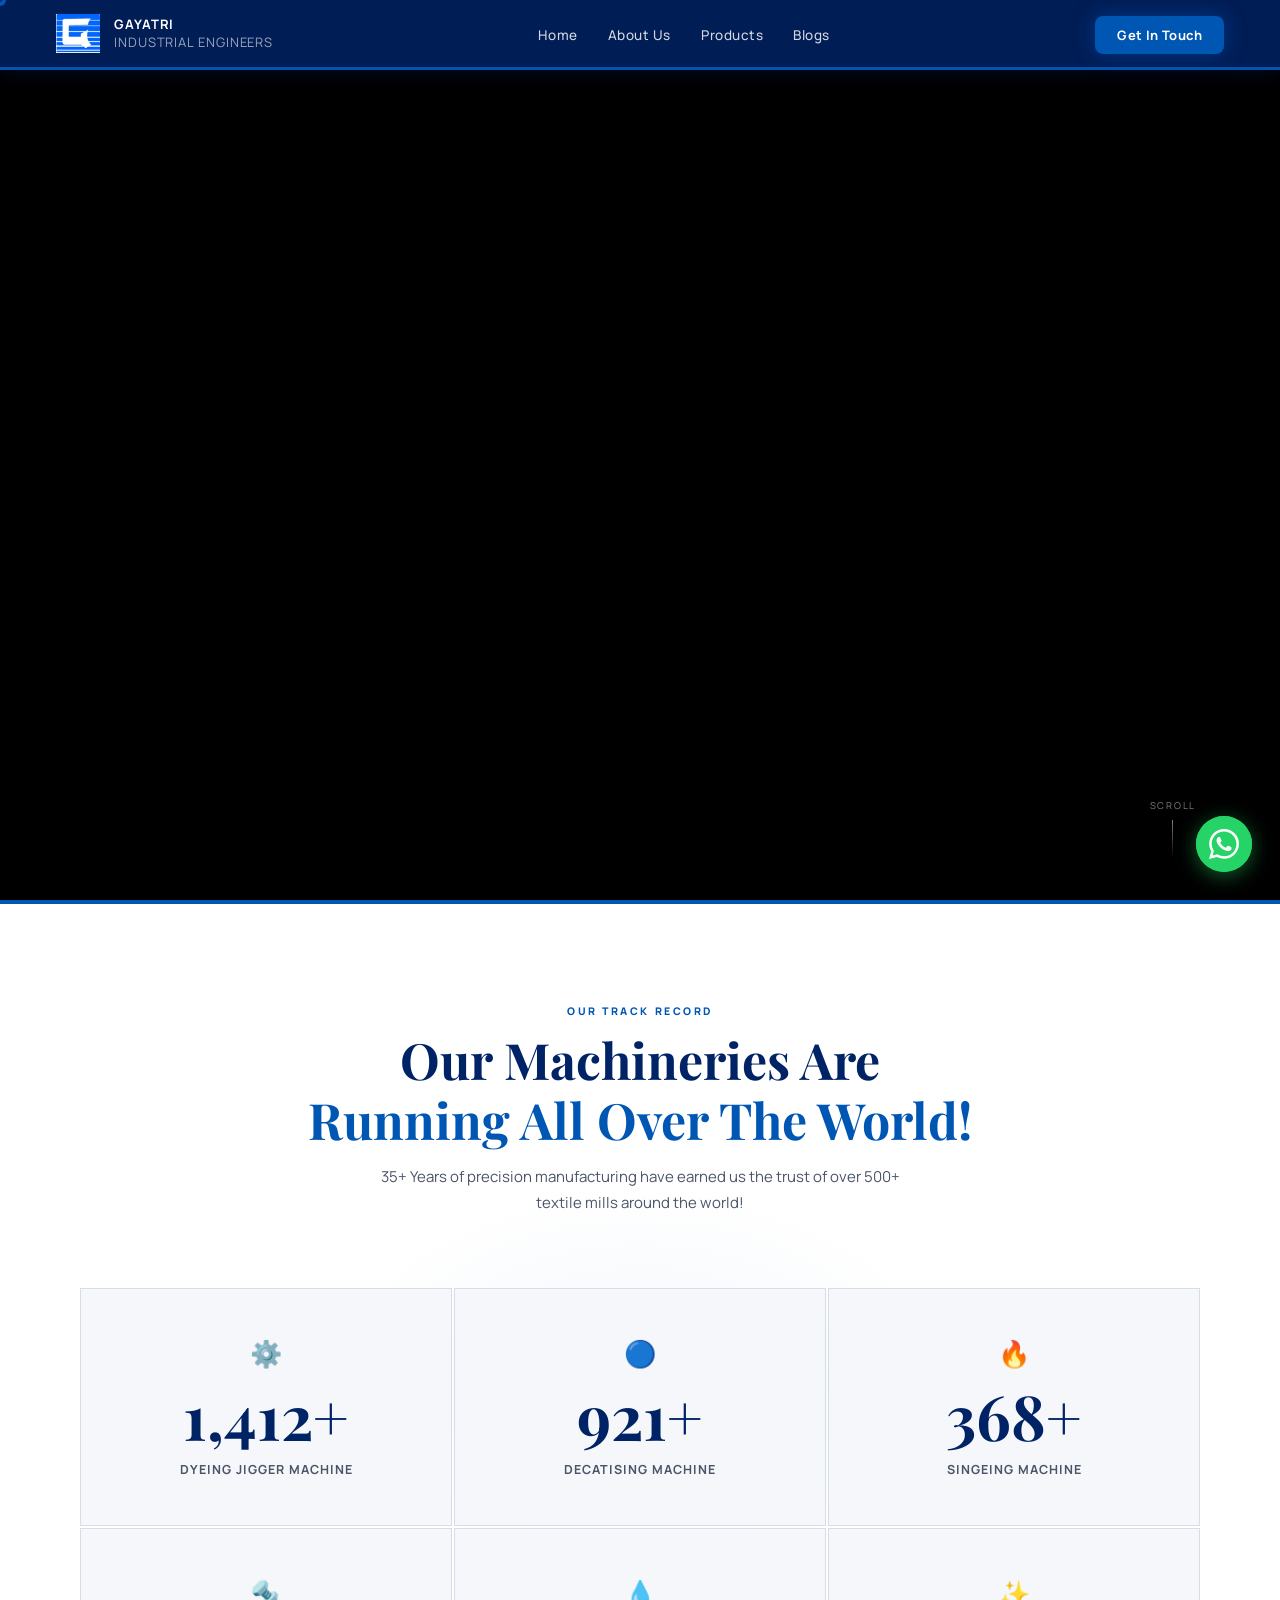
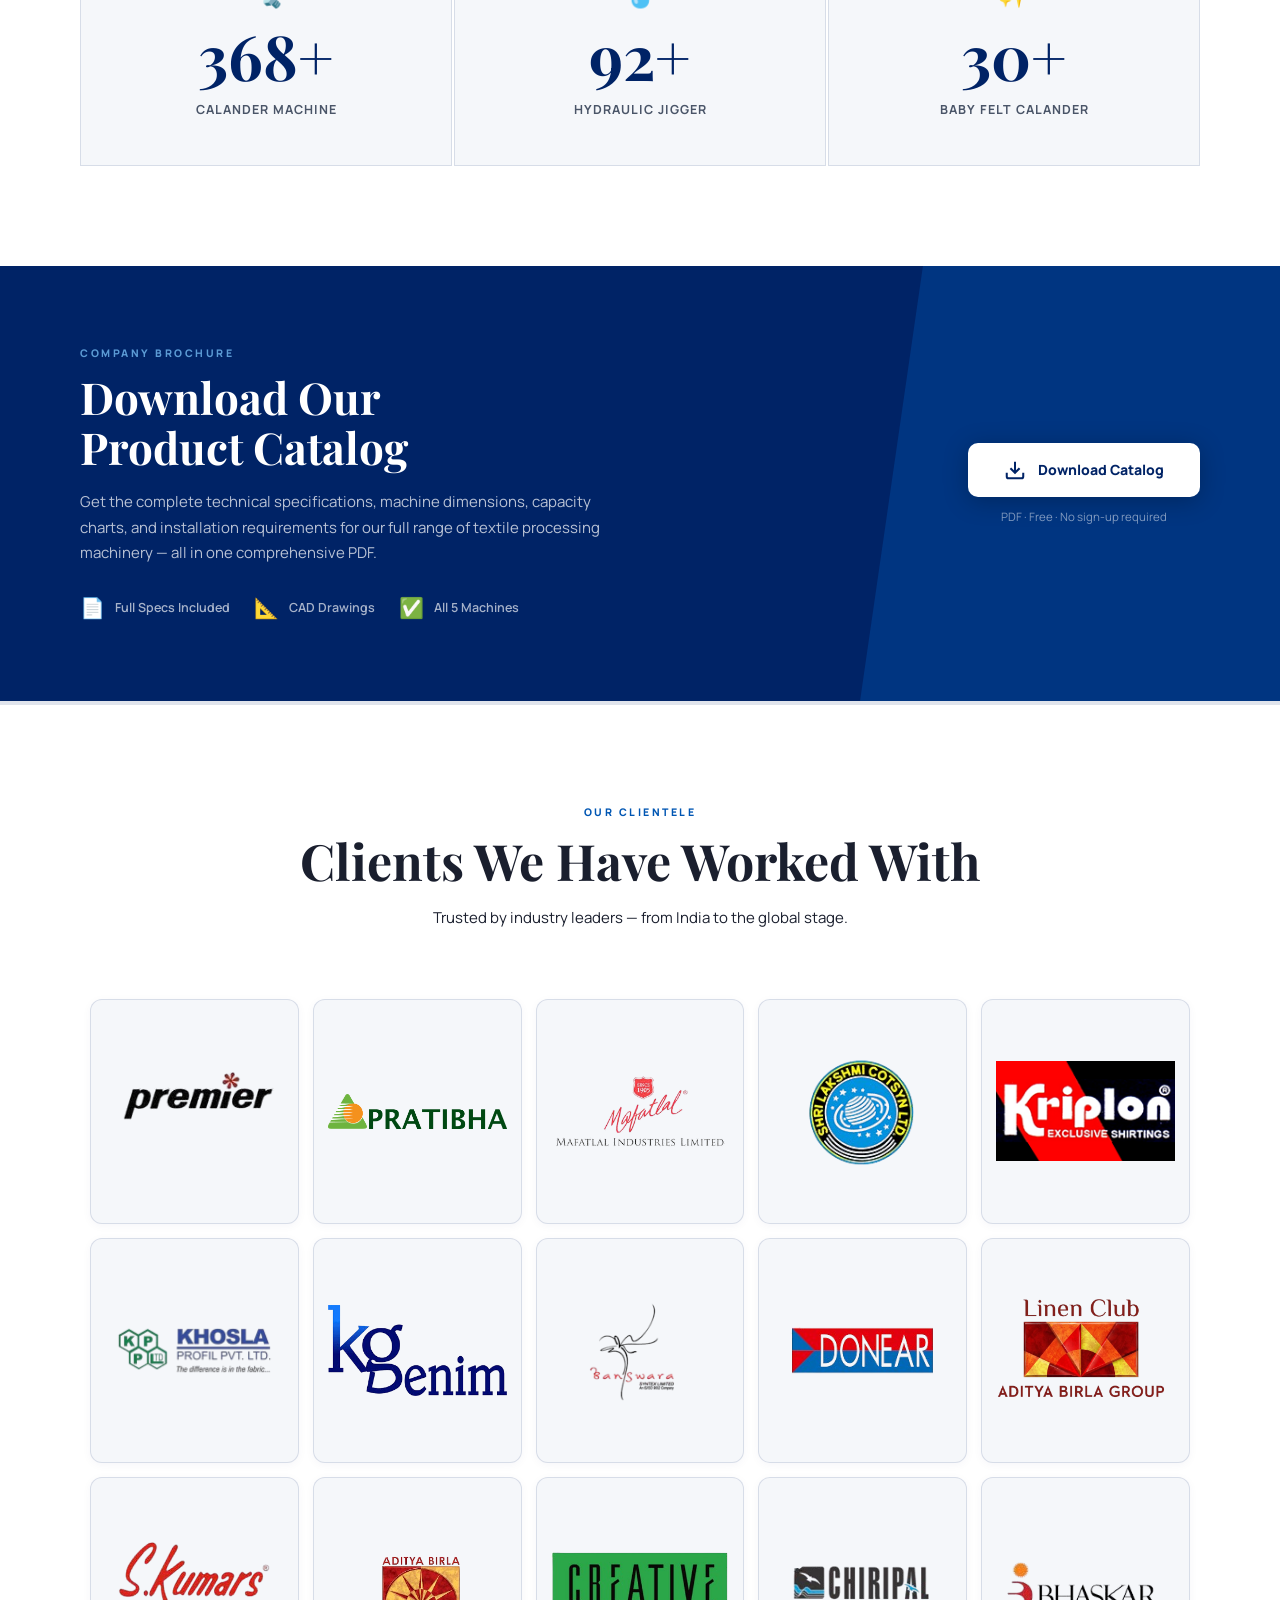
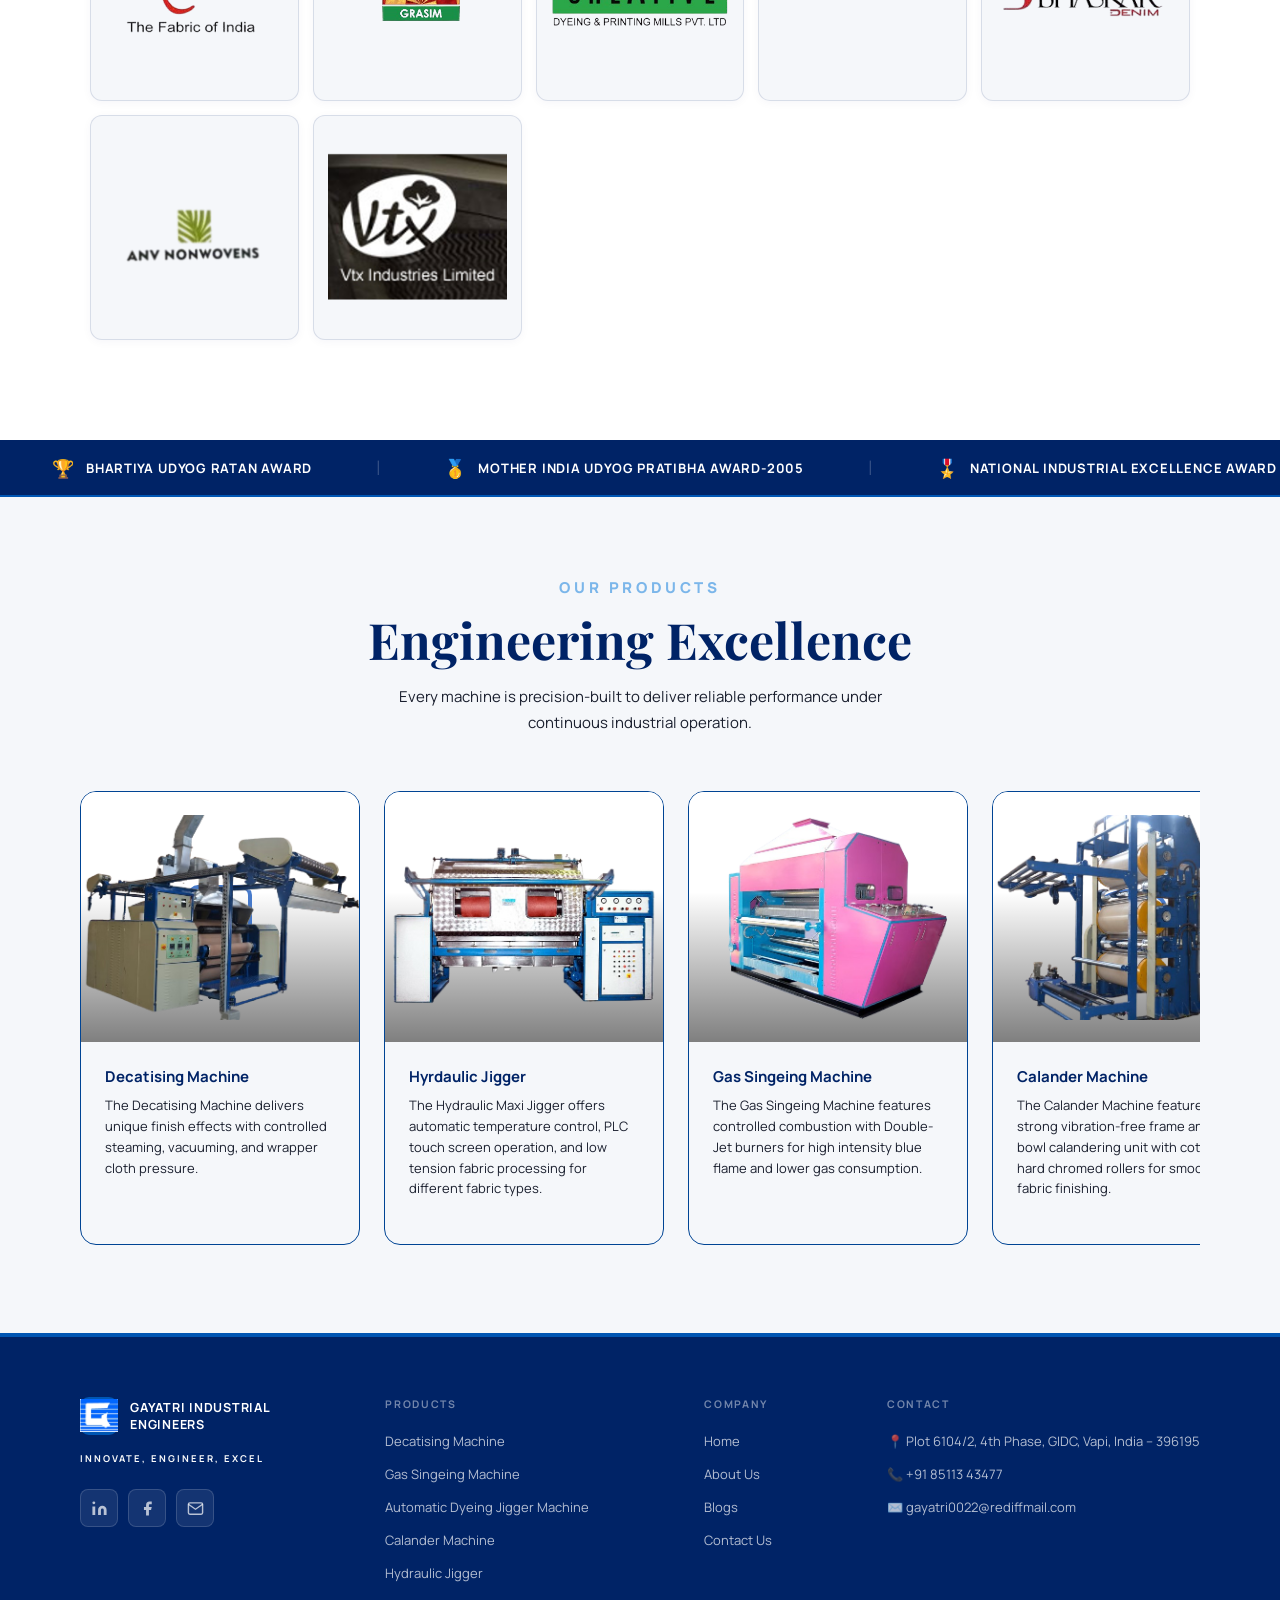
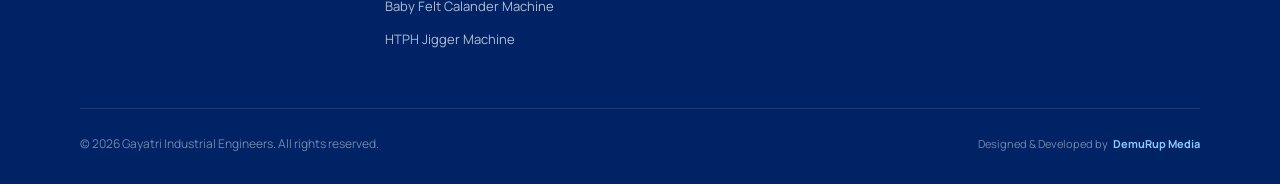
==== commit af507d6e: "Update index.html" ====
--- a/index.html
+++ b/index.html
@@ -244,7 +244,7 @@
           </div>
           <div class="product-info">
             <h3>Decatising Machine</h3>
-            <p>Autoclave and open-width decatising options for superior lustre and dimensional stability on wool blends.
+            <p>The Decatising Machine delivers unique finish effects with controlled steaming, vacuuming, and wrapper cloth pressure. 
             </p>
           </div>
         </a>
@@ -263,7 +263,7 @@
           </div>
           <div class="product-info">
             <h3>Hyrdaulic Jigger</h3>
-            <p>Advanced hydraulic system with programmable control for uniform dye penetration across all fabric types.
+            <p>The Hydraulic Maxi Jigger offers automatic temperature control, PLC touch screen operation, and low tension fabric processing for different fabric types. 
             </p>
           </div>
 
@@ -281,8 +281,7 @@
           </div>
           <div class="product-info">
             <h3>Gas Singeing Machine</h3>
-            <p>Precision gas-singeing with adjustable flame intensity for clean, fuzz-free fabric surfaces without
-              damage.
+            <p>The Gas Singeing Machine features controlled combustion with Double-Jet burners for high intensity blue flame and lower gas consumption. 
             </p>
           </div>
         </a>
@@ -300,8 +299,7 @@
           </div>
           <div class="product-info">
             <h3>Calander Machine</h3>
-            <p>Multi-bowl calandering with heated rollers for gloss, emboss, and surface texture effects on woven
-              fabrics.
+            <p>The Calander Machine features a strong vibration-free frame and a 5 bowl calandering unit with cotton and hard chromed rollers for smooth fabric finishing.
             </p>
           </div>
 
@@ -319,8 +317,39 @@
           </div>
           <div class="product-info">
             <h3>Automatic Dyeing Jigger</h3>
-            <p>PLC-controlled dyeing jigger with auto tension, speed, and liquor ratio management for consistent batch
-              results.</p>
+            <p>The Automatic Dyeing Jigger Machine offers smooth and efficient performance with synchronized motor drives, PLC controlled functions, and touch screen operation.</p>
+          </div>
+        </a>
+      </div>
+      <div class="product-card">
+        <a href="baby-felt-calander.html">
+          <div class="product-img-placeholder">
+            <svg width="80" height="80" viewBox="0 0 80 80" style="position:relative;z-index:1;opacity:0.8">
+              <rect x="16" y="8" width="48" height="64" rx="6" fill="none" stroke="#1B5BC0" stroke-width="4" />
+              <rect x="28" y="24" width="24" height="8" rx="2" fill="#1B5BC0" opacity="0.6" />
+              <rect x="28" y="40" width="24" height="8" rx="2" fill="#1B5BC0" opacity="0.4" />
+              <img src="Baby Felt calander/5.png" alt="">
+            </svg>
+          </div>
+          <div class="product-info">
+            <h3>Baby Felt Calander</h3>
+            <p>The Baby Felt Calender Machine is designed for superior fabric finishing of cotton, blended, and wool fabrics with smooth, soft, and enhanced surface finish. </p>
+          </div>
+        </a>
+      </div>
+       <div class="product-card">
+        <a href="hthp-jigger-machine.html">
+          <div class="product-img-placeholder">
+            <svg width="80" height="80" viewBox="0 0 80 80" style="position:relative;z-index:1;opacity:0.8">
+              <rect x="16" y="8" width="48" height="64" rx="6" fill="none" stroke="#1B5BC0" stroke-width="4" />
+              <rect x="28" y="24" width="24" height="8" rx="2" fill="#1B5BC0" opacity="0.6" />
+              <rect x="28" y="40" width="24" height="8" rx="2" fill="#1B5BC0" opacity="0.4" />
+              <img src="HTHP Jigger/4.png " alt="">
+            </svg>
+          </div>
+          <div class="product-info">
+            <h3>HTHP Jigger</h3>
+            <p>The HTHP Jigger is designed for dyeing open width nylon, spandex, silk, cotton, polyester, flax, and blended fabrics. </p>
           </div>
         </a>
       </div>
--- a/style.css
+++ b/style.css
@@ -1,821 +1,1778 @@
-
-
-    /* ═══════════════════════════════════════
+/* ═══════════════════════════════════════
        DESIGN TOKENS — 50/50 White / Royal Blue
     ═══════════════════════════════════════ */
-    :root {
-      /* Brand blues */
-      --royal:        #002366;   /* Royal Blue  — nav, footer, headings   */
-      --electric:     #0056B3;   /* Electric Blue — CTAs, highlights       */
-      --electric-h:   #004494;   /* Electric hover state                   */
-      --electric-glow:rgba(0,86,179,.3);
-
-      /* Neutrals */
-      --white:        #FFFFFF;
-      --off-white:    #F5F7FA;   /* Section backgrounds                    */
-      --body-text:    #1A1F2E;   /* Dark text on white backgrounds         */
-      --muted-text:   #4A5568;   /* Secondary paragraphs                   */
-      --border:       rgba(0,35,102,.12);
-
-      /* Accent on dark (parallax, progress bar) */
-      --accent-light: #5B9BD5;
-
-      --nav-h: 70px;
-    }
-
-    *, *::before, *::after { box-sizing: border-box; margin: 0; padding: 0; }
-    html { scroll-behavior: smooth; }
-    body {
-      font-family: 'Manrope', sans-serif;
-      background: var(--white);
-      color: var(--body-text);
-      overflow-x: hidden;
-      cursor: none;
-    }
-    img { display: block; max-width: 100%; }
-    a   { text-decoration: none; color: inherit; }
-
-    /* ═══════════════════════════════════════
+:root {
+  /* Brand blues */
+  --royal: #002366;
+  /* Royal Blue  — nav, footer, headings   */
+  --electric: #0056B3;
+  /* Electric Blue — CTAs, highlights       */
+  --electric-h: #004494;
+  /* Electric hover state                   */
+  --electric-glow: rgba(0, 86, 179, .3);
+
+  /* Neutrals */
+  --white: #FFFFFF;
+  --off-white: #F5F7FA;
+  /* Section backgrounds                    */
+  --body-text: #1A1F2E;
+  /* Dark text on white backgrounds         */
+  --muted-text: #4A5568;
+  /* Secondary paragraphs                   */
+  --border: rgba(0, 35, 102, .12);
+
+  /* Accent on dark (parallax, progress bar) */
+  --accent-light: #5B9BD5;
+
+  --nav-h: 70px;
+}
+
+*,
+*::before,
+*::after {
+  box-sizing: border-box;
+  margin: 0;
+  padding: 0;
+}
+
+html {
+  scroll-behavior: smooth;
+}
+
+body {
+  font-family: 'Manrope', sans-serif;
+  background: var(--white);
+  color: var(--body-text);
+  overflow-x: hidden;
+  cursor: none;
+}
+
+img {
+  display: block;
+  max-width: 100%;
+}
+
+a {
+  text-decoration: none;
+  color: inherit;
+}
+
+/* ═══════════════════════════════════════
        CUSTOM CURSOR
     ═══════════════════════════════════════ */
-    #cursor {
-      width: 12px; height: 12px;
-      background: var(--electric); border-radius: 50%;
-      position: fixed; top: 0; left: 0;
-      pointer-events: none; z-index: 9999;
-      transform: translate(-50%,-50%);
-      transition: width .2s, height .2s, background .2s;
-    }
-    #cursor.hover {
-      width: 44px; height: 44px;
-      background: rgba(0,86,179,.22);
-      border: 2px solid var(--electric);
-    }
+#cursor {
+  width: 12px;
+  height: 12px;
+  background: var(--electric);
+  border-radius: 50%;
+  position: fixed;
+  top: 0;
+  left: 0;
+  pointer-events: none !important;
+  z-index: 999999;
+  transform: translate(-50%, -50%);
+  transition: transform 0.15s ease, width 0.2s ease, height 0.2s ease, background 0.2s ease;
+  will-change: transform, width, height;
+}
+
+#cursor.hover {
+  width: 44px;
+  height: 44px;
+  background: rgba(0, 86, 179, .22);
+  border: 2px solid var(--electric);
+}
+
     #cursor-dot {
       width: 4px; height: 4px;
-      background: var(--royal); border-radius: 50%;
-      position: fixed; top: 0; left: 0;
-      pointer-events: none; z-index: 10000;
-      transform: translate(-50%,-50%);
+      background: var(--royal); 
+      border-radius: 50%;
+      position: fixed; 
+      top: 0; left: 0;
+      pointer-events: none !important; 
+      z-index: 1000000;
+      transform: translate(-50%, -50%);
+      transition: transform 0.1s ease;
     }
 
-    /* ═══════════════════════════════════════
+    /* Mobile Optimization: Disable custom cursor on touch devices */
+    @media (hover: none) and (pointer: coarse) {
+      #cursor, #cursor-dot {
+        display: none !important;
+      }
+      body {
+        cursor: auto !important;
+      }
+    }
+
+/* ═══════════════════════════════════════
        SMART NAVBAR  — Royal Blue, hide-on-down
     ═══════════════════════════════════════ */
-    #navbar {
-      position: fixed; top: 0; left: 0; right: 0; z-index: 1000;
-      height: var(--nav-h); padding: 0 56px;
-      display: flex; align-items: center; justify-content: space-between;
-      background: color-mix(in srgb, var(--royal), transparent 15%);
-      border-bottom: 3px solid var(--electric);
-      transition: transform .4s cubic-bezier(.4,0,.2,1), box-shadow .35s;
-      box-shadow: 0 2px 20px rgba(0,35,102,.35);
-    }
-    #navbar.nav-hidden   { transform: translateY(-100%); }
-    #navbar.nav-scrolled { box-shadow: 0 4px 28px rgba(0,35,102,.5); }
-
-    /* Logo */
-    .nav-logo { display: flex; align-items: center; gap: 14px; flex-shrink: 0; }
-    .nav-logo-icon {
-      width: 44px; height: 44px;
-      /* background: var(--electric); border-radius: 10px; */
-      display: flex; align-items: center; justify-content: center;
-      font-family: 'Playfair Display', serif; font-size: 22px; font-weight: 700; color: #fff;
-      /* box-shadow: 0 0 18px rgba(0,86,179,.6); flex-shrink: 0; */
-    }
-    .nav-logo-text {
-      font-size: 13px; font-weight: 700; letter-spacing: .07em;
-      text-transform: uppercase; line-height: 1.35; color: #fff;
-    }
-    .nav-logo-text span { color: rgba(255,255,255,.6); font-weight: 400; }
-
-    /* Desktop links */
-    .nav-links { display: flex; align-items: center; gap: 30px; list-style: none; }
-    .nav-links li { position: relative; }
-    .nav-links > li > a {
-      font-size: 13.5px; font-weight: 500; color: rgba(255,255,255,.82);
-      letter-spacing: .04em; white-space: nowrap; transition: color .2s;
-    }
-    .nav-links > li > a:hover { color: #fff; }
-    .nav-links > li > a::after {
-      content: ''; position: absolute; bottom: -4px; left: 0; right: 0;
-      height: 2px; background: var(--electric);
-      transform: scaleX(0); transform-origin: left; transition: transform .25s;
-    }
-    .nav-links > li > a:hover::after { transform: scaleX(1); }
-
-    /* Products dropdown */
-    .nav-dropdown { position: relative; }
-    .nav-dropdown-toggle { display: flex; align-items: center; gap: 4px; cursor: none; }
-    .nav-dropdown-toggle svg { width: 13px; height: 13px; transition: transform .2s; }
-    .nav-dropdown:hover .nav-dropdown-toggle svg { transform: rotate(180deg); }
-    .dropdown-menu {
-      position: absolute; top: calc(100% + 18px); left: 50%;
-      transform: translateX(-50%) translateY(8px);
-      background: var(--royal); border: 1px solid rgba(255,255,255,.15);
-      border-top: 3px solid var(--electric);
-      border-radius: 12px; padding: 8px; min-width: 230px;
-      backdrop-filter: blur(12px);
-      opacity: 0; pointer-events: none;
-      transition: opacity .22s, transform .22s;
-      box-shadow: 0 12px 40px rgba(0,35,102,.5);
-    }
-    .nav-dropdown:hover .dropdown-menu {
-      opacity: 1; pointer-events: all; transform: translateX(-50%) translateY(0);
-    }
-    .dropdown-menu li { list-style: none; }
-    .dropdown-menu a {
-      display: block; padding: 10px 16px; font-size: 13px; color: rgba(255,255,255,.8);
-      border-radius: 6px; transition: background .15s, color .15s;
-    }
-    .dropdown-menu a:hover { background: var(--electric); color: #fff; }
-
-    /* Nav CTA */
-    .nav-cta {
-      background: var(--electric) !important; color: #fff !important;
-      padding: 10px 22px; border-radius: 8px;
-      font-size: 13px !important; font-weight: 700 !important; letter-spacing: .03em;
-      box-shadow: 0 0 20px rgba(0,86,179,.5); white-space: nowrap;
-      transition: background .2s, box-shadow .2s, transform .15s !important;
-    }
-    .nav-cta:hover {
-      background: var(--electric-h) !important;
-      box-shadow: 0 0 32px rgba(0,86,179,.75) !important;
-      transform: translateY(-1px) !important;
-    }
-    .nav-cta::after { display: none !important; }
-
-    /* Hamburger */
-    .hamburger {
-      display: none; flex-direction: column; gap: 5px;
-      cursor: none; padding: 4px; background: none; border: none;
-    }
-    .hamburger span {
-      display: block; width: 24px; height: 2px;
-      background: #fff; border-radius: 2px; transition: all .3s;
-    }
-    .hamburger.open span:nth-child(1) { transform: translateY(7px) rotate(45deg); }
-    .hamburger.open span:nth-child(2) { opacity: 0; }
-    .hamburger.open span:nth-child(3) { transform: translateY(-7px) rotate(-45deg); }
-
-    /* Mobile menu */
-    .mobile-menu {
-      display: none;
-      position: fixed; top: var(--nav-h); left: 0; right: 0;
-      background: var(--royal); border-bottom: 3px solid var(--electric);
-      z-index: 998; flex-direction: column; padding: 20px 28px 28px; gap: 2px;
-      opacity: 0; pointer-events: none; transition: opacity .28s ease;
-      box-shadow: 0 8px 24px rgba(0,35,102,.5);
-    }
-    .mobile-menu.open { display: flex; opacity: 1; pointer-events: all; }
-    .mobile-menu a {
-      font-size: 15px; font-weight: 500; color: rgba(255,255,255,.82);
-      padding: 13px 0; border-bottom: 1px solid rgba(255,255,255,.08);
-    }
-    .mobile-menu a:last-child { border-bottom: none; }
-    .mobile-cta {
-      background: var(--electric); color: #fff !important;
-      text-align: center; border-radius: 8px; margin-top: 14px;
-      padding: 14px !important; border-bottom: none !important; font-weight: 700 !important;
-    }
-
-    /* ═══════════════════════════════════════
+#navbar {
+  position: fixed;
+  top: 0;
+  left: 0;
+  right: 0;
+  z-index: 1000;
+  height: var(--nav-h);
+  padding: 0 56px;
+  display: flex;
+  align-items: center;
+  justify-content: space-between;
+  background: color-mix(in srgb, var(--royal), transparent 15%);
+  border-bottom: 3px solid var(--electric);
+  transition: transform .4s cubic-bezier(.4, 0, .2, 1), box-shadow .35s;
+  box-shadow: 0 2px 20px rgba(0, 35, 102, .35);
+}
+
+#navbar.nav-hidden {
+  transform: translateY(-100%);
+}
+
+#navbar.nav-scrolled {
+  box-shadow: 0 4px 28px rgba(0, 35, 102, .5);
+}
+
+/* Logo */
+.nav-logo {
+  display: flex;
+  align-items: center;
+  gap: 14px;
+  flex-shrink: 0;
+}
+
+.nav-logo-icon {
+  width: 44px;
+  height: 44px;
+  /* background: var(--electric); border-radius: 10px; */
+  display: flex;
+  align-items: center;
+  justify-content: center;
+  font-family: 'Playfair Display', serif;
+  font-size: 22px;
+  font-weight: 700;
+  color: #fff;
+  /* box-shadow: 0 0 18px rgba(0,86,179,.6); flex-shrink: 0; */
+}
+
+.nav-logo-text {
+  font-size: 13px;
+  font-weight: 700;
+  letter-spacing: .07em;
+  text-transform: uppercase;
+  line-height: 1.35;
+  color: #fff;
+}
+
+.nav-logo-text span {
+  color: rgba(255, 255, 255, .6);
+  font-weight: 400;
+}
+
+/* Desktop links */
+.nav-links {
+  display: flex;
+  align-items: center;
+  gap: 30px;
+  list-style: none;
+}
+
+.nav-links li {
+  position: relative;
+}
+
+.nav-links>li>a {
+  font-size: 13.5px;
+  font-weight: 500;
+  color: rgba(255, 255, 255, .82);
+  letter-spacing: .04em;
+  white-space: nowrap;
+  transition: color .2s;
+}
+
+.nav-links>li>a:hover {
+  color: #fff;
+}
+
+.nav-links>li>a::after {
+  content: '';
+  position: absolute;
+  bottom: -4px;
+  left: 0;
+  right: 0;
+  height: 2px;
+  background: var(--electric);
+  transform: scaleX(0);
+  transform-origin: left;
+  transition: transform .25s;
+}
+
+.nav-links>li>a:hover::after {
+  transform: scaleX(1);
+}
+
+/* Products dropdown */
+.nav-dropdown {
+  position: relative;
+}
+
+.nav-dropdown-toggle {
+  display: flex;
+  align-items: center;
+  gap: 4px;
+  cursor: none;
+}
+
+.nav-dropdown-toggle svg {
+  width: 13px;
+  height: 13px;
+  transition: transform .2s;
+}
+
+.nav-dropdown:hover .nav-dropdown-toggle svg {
+  transform: rotate(180deg);
+}
+
+.dropdown-menu {
+  position: absolute;
+  top: calc(100% + 18px);
+  left: 50%;
+  transform: translateX(-50%) translateY(8px);
+  background: var(--royal);
+  border: 1px solid rgba(255, 255, 255, .15);
+  border-top: 3px solid var(--electric);
+  border-radius: 12px;
+  padding: 8px;
+  min-width: 230px;
+  backdrop-filter: blur(12px);
+  opacity: 0;
+  pointer-events: none;
+  transition: opacity .22s, transform .22s;
+  box-shadow: 0 12px 40px rgba(0, 35, 102, .5);
+}
+
+.nav-dropdown:hover .dropdown-menu {
+  opacity: 1;
+  pointer-events: all;
+  transform: translateX(-50%) translateY(0);
+}
+
+.dropdown-menu li {
+  list-style: none;
+}
+
+.dropdown-menu a {
+  display: block;
+  padding: 10px 16px;
+  font-size: 13px;
+  color: rgba(255, 255, 255, .8);
+  border-radius: 6px;
+  transition: background .15s, color .15s;
+}
+
+.dropdown-menu a:hover {
+  background: var(--electric);
+  color: #fff;
+}
+
+/* Nav CTA */
+.nav-cta {
+  background: var(--electric) !important;
+  color: #fff !important;
+  padding: 10px 22px;
+  border-radius: 8px;
+  font-size: 13px !important;
+  font-weight: 700 !important;
+  letter-spacing: .03em;
+  box-shadow: 0 0 20px rgba(0, 86, 179, .5);
+  white-space: nowrap;
+  transition: background .2s, box-shadow .2s, transform .15s !important;
+}
+
+.nav-cta:hover {
+  background: var(--electric-h) !important;
+  box-shadow: 0 0 32px rgba(0, 86, 179, .75) !important;
+  transform: translateY(-1px) !important;
+}
+
+.nav-cta::after {
+  display: none !important;
+}
+
+/* Hamburger */
+.hamburger {
+  display: none;
+  flex-direction: column;
+  gap: 5px;
+  cursor: none;
+  padding: 4px;
+  background: none;
+  border: none;
+}
+
+.hamburger span {
+  display: block;
+  width: 24px;
+  height: 2px;
+  background: #fff;
+  border-radius: 2px;
+  transition: all .3s;
+}
+
+.hamburger.open span:nth-child(1) {
+  transform: translateY(7px) rotate(45deg);
+}
+
+.hamburger.open span:nth-child(2) {
+  opacity: 0;
+}
+
+.hamburger.open span:nth-child(3) {
+  transform: translateY(-7px) rotate(-45deg);
+}
+
+/* Mobile menu */
+.mobile-menu {
+  display: none;
+  position: fixed;
+  top: var(--nav-h);
+  left: 0;
+  right: 0;
+  background: var(--royal);
+  border-bottom: 3px solid var(--electric);
+  z-index: 998;
+  flex-direction: column;
+  padding: 20px 28px 28px;
+  gap: 2px;
+  opacity: 0;
+  pointer-events: none;
+  transition: opacity .28s ease;
+  box-shadow: 0 8px 24px rgba(0, 35, 102, .5);
+}
+
+.mobile-menu.open {
+  display: flex;
+  opacity: 1;
+  pointer-events: all;
+}
+
+.mobile-menu a {
+  font-size: 15px;
+  font-weight: 500;
+  color: rgba(255, 255, 255, .82);
+  padding: 13px 0;
+  border-bottom: 1px solid rgba(255, 255, 255, .08);
+}
+
+.mobile-menu a:last-child {
+  border-bottom: none;
+}
+
+.mobile-cta {
+  background: var(--electric);
+  color: #fff !important;
+  text-align: center;
+  border-radius: 8px;
+  margin-top: 14px;
+  padding: 14px !important;
+  border-bottom: none !important;
+  font-weight: 700 !important;
+}
+
+/* ═══════════════════════════════════════
        AWARDS MARQUEE STRIP  — Royal Blue BG
        Sits immediately after navbar (before hero)
     ═══════════════════════════════════════ */
-    #awards-marquee {
-      width: 100%;
-      background: var(--royal);
-      padding: 14px 0;
-      overflow: hidden;
-      position: relative; z-index: 5;
-      border-bottom: 2px solid var(--electric);
-    }
-    .marquee-track {
-      display: flex;
-      gap: 0;
-      animation: marqueeScroll 28s linear infinite;
-      width: max-content;
-    }
-    /* Pause on hover */
-    #awards-marquee:hover .marquee-track { animation-play-state: paused; }
-
-    @keyframes marqueeScroll {
-      from { transform: translateX(0); }
-      to   { transform: translateX(-50%); }
-    }
-    .marquee-item {
-      display: inline-flex; align-items: center; gap: 12px;
-      padding: 0 52px;
-      white-space: nowrap;
-    }
-    .marquee-item-icon {
-      font-size: 18px; flex-shrink: 0;
-    }
-    .marquee-item-text {
-      font-size: 13px; font-weight: 700;
-      color: #fff; letter-spacing: .06em; text-transform: uppercase;
-    }
-    .marquee-sep {
-      display: inline-flex; align-items: center;
-      padding: 0 12px;
-      color: rgba(255,255,255,.3);
-      font-size: 20px; font-weight: 100;
-      
-    }
-
-    /* ═══════════════════════════════════════
+#awards-marquee {
+  width: 100%;
+  background: var(--royal);
+  padding: 14px 0;
+  overflow: hidden;
+  position: relative;
+  z-index: 5;
+  border-bottom: 2px solid var(--electric);
+}
+
+.marquee-track {
+  display: flex;
+  gap: 0;
+  animation: marqueeScroll 28s linear infinite;
+  width: max-content;
+}
+
+/* Pause on hover */
+#awards-marquee:hover .marquee-track {
+  animation-play-state: paused;
+}
+
+@keyframes marqueeScroll {
+  from {
+    transform: translateX(0);
+  }
+
+  to {
+    transform: translateX(-50%);
+  }
+}
+
+.marquee-item {
+  display: inline-flex;
+  align-items: center;
+  gap: 12px;
+  padding: 0 52px;
+  white-space: nowrap;
+}
+
+.marquee-item-icon {
+  font-size: 18px;
+  flex-shrink: 0;
+}
+
+.marquee-item-text {
+  font-size: 13px;
+  font-weight: 700;
+  color: #fff;
+  letter-spacing: .06em;
+  text-transform: uppercase;
+}
+
+.marquee-sep {
+  display: inline-flex;
+  align-items: center;
+  padding: 0 12px;
+  color: rgba(255, 255, 255, .3);
+  font-size: 20px;
+  font-weight: 100;
+
+}
+
+/* ═══════════════════════════════════════
        HERO — FULL-SCREEN VIDEO, 100% CLEAR
     ═══════════════════════════════════════ */
-    #hero {
-      position: relative; width: 100%; height: 100vh; min-height: 580px;
-      overflow: hidden; background: #000;
-    }
-    /* Clean full-brightness video — no Ken Burns, no overlays */
-    #hero-video {
-      position: absolute; inset: 0;
-      width: 100%; height: 100%;
-      object-fit: cover;
-      pointer-events: none;
-      /* 100% brightness / opacity as required */
-      opacity: 1;
-      filter: none;
-    }
-
-    /* Minimal bottom gradient so the section transition reads cleanly */
-    .hero-fade-bottom {
-      position: absolute; bottom: 0; left: 0; right: 0; z-index: 2;
-      height: 120px;
-      background: linear-gradient(transparent, var(--white));
-      pointer-events: none;
-    }
-
-    /* Slide content sits above video */
-    .hero-slide {
-      position: absolute; inset: 0; z-index: 3;
-      display: flex; align-items: center;
-      opacity: 0; pointer-events: none;
-      transition: opacity .7s ease;
-    }
-    .hero-slide.active { opacity: 1; pointer-events: auto; }
-
-    .hero-content {
-      position: relative; z-index: 4;
-      display: flex; flex-direction: column; align-items: flex-start;
-      padding: 0 88px; max-width: 680px;
-    }
-
-    /* Pill tag — T+0.5s — now on white-ish glass */
-    .hero-tag {
-      font-size: 11px; font-weight: 800; letter-spacing: .22em; text-transform: uppercase;
-      color: var(--royal);
-      background: rgba(255,255,255,.88);
-      border: 1.5px solid var(--electric);
-      padding: 6px 16px; border-radius: 100px; margin-bottom: 22px;
-      opacity: 0; transform: translateY(20px);
-      transition: opacity .5s .5s ease, transform .5s .5s ease;
-    }
-    .hero-slide.active .hero-tag { opacity: 1; transform: translateY(0); }
-
-    /* Title — T+0.8s */
-    .hero-title {
-      font-family: 'Playfair Display', serif;
-      font-size: clamp(34px, 5vw, 68px);
-      font-weight: 700; line-height: 1.08;
-      color: #fff; margin-bottom: 18px;
-      text-shadow: 0 2px 20px rgba(0,0,0,.6);
-      opacity: 0; filter: blur(8px); transform: translateY(12px);
-      transition: opacity .65s .8s ease, filter .65s .8s ease, transform .65s .8s ease;
-    }
-    .hero-title .accent { color: #90C8FF; }
-    .hero-slide.active .hero-title { opacity: 1; filter: blur(0); transform: translateY(0); }
-
-    /* Desc — T+1.1s */
-    .hero-desc {
-      font-size: clamp(14px, 1.4vw, 16.5px);
-      color: rgba(255,255,255,.88); line-height: 1.75; max-width: 480px;
-      margin-bottom: 36px; text-shadow: 0 1px 8px rgba(0,0,0,.5);
-      opacity: 0; transform: translateX(-24px);
-      transition: opacity .6s 1.1s ease, transform .6s 1.1s ease;
-    }
-    .hero-slide.active .hero-desc { opacity: 1; transform: translateX(0); }
-
-    /* Button row — T+1.4s */
-    .hero-btn-row {
-      display: flex; flex-wrap: wrap; gap: 14px;
-      opacity: 0; transform: translateY(14px) scale(.95);
-      transition:
-        opacity .5s 1.4s cubic-bezier(.34,1.56,.64,1),
-        transform .5s 1.4s cubic-bezier(.34,1.56,.64,1);
-    }
-    .hero-slide.active .hero-btn-row { opacity: 1; transform: translateY(0) scale(1); }
-
-    .hero-btn {
-      display: inline-flex; align-items: center; gap: 9px;
-      background: var(--electric); color: #fff;
-      font-family: 'Manrope', sans-serif; font-size: 13.5px; font-weight: 700;
-      padding: 13px 26px; border-radius: 8px; border: none; cursor: none;
-      box-shadow: 0 4px 20px rgba(0,86,179,.55);
-      transition: background .2s, box-shadow .2s, transform .18s;
-    }
-    .hero-btn svg { width: 17px; height: 17px; flex-shrink: 0; }
-    .hero-btn:hover { background: var(--electric-h); box-shadow: 0 6px 32px rgba(0,86,179,.75); transform: translateY(-2px); }
-
-    /* Outlined secondary button */
-    .hero-btn-outline {
-      display: inline-flex; align-items: center; gap: 9px;
-      background: rgba(255,255,255,.14); color: #fff;
-      font-family: 'Manrope', sans-serif; font-size: 13.5px; font-weight: 600;
-      padding: 12px 24px; border-radius: 8px;
-      border: 1.5px solid rgba(255,255,255,.55); cursor: none;
-      backdrop-filter: blur(6px);
-      transition: background .2s, border-color .2s, transform .18s;
-    }
-    .hero-btn-outline svg { width: 16px; height: 16px; flex-shrink: 0; }
-    .hero-btn-outline:hover { background: rgba(255,255,255,.28); border-color: #fff; transform: translateY(-2px); }
-
-    /* Dots */
-    .hero-dots {
-      position: absolute; bottom: 36px; left: 50%;
-      transform: translateX(-50%);
-      display: flex; align-items: center; gap: 10px; z-index: 10;
-    }
-    .dot {
-      width: 7px; height: 7px; border-radius: 50%;
-      background: rgba(255,255,255,.4); cursor: none;
-      transition: background .35s, width .35s, border-radius .35s;
-    }
-    .dot.active { background: var(--electric); width: 26px; border-radius: 4px; }
-
-    /* Progress bar */
-    .hero-progress {
-      position: absolute; bottom: 0; left: 0; height: 3px;
-      background: var(--electric); z-index: 10; width: 0%;
-    }
-
-    /* Counter */
-    .hero-counter {
-      position: absolute; top: 50%; right: 52px; transform: translateY(-50%);
-      z-index: 10; display: flex; flex-direction: column; align-items: center; gap: 8px;
-    }
-    .hero-counter-num {
-      font-family: 'Playfair Display', serif; font-size: 12.5px;
-      color: rgba(255,255,255,.45); letter-spacing: .1em;
-    }
-    .hero-counter-line { width: 1px; height: 56px; background: linear-gradient(rgba(255,255,255,.3), transparent); }
-
-    /* Scroll hint */
-    .scroll-hint {
-      position: absolute; bottom: 42px; right: 84px; z-index: 10;
-      display: flex; flex-direction: column; align-items: center; gap: 8px; opacity: .5;
-    }
-    .scroll-hint span { font-size: 9.5px; letter-spacing: .18em; text-transform: uppercase; color: #fff; }
-    .scroll-line { width: 1px; height: 38px; background: linear-gradient(#fff, transparent); animation: scrollPulse 2s ease-in-out infinite; }
-    @keyframes scrollPulse { 0%,100%{opacity:.3} 50%{opacity:1} }
-
-    /* ═══════════════════════════════════════
+#hero {
+  position: relative;
+  width: 100%;
+  height: 100vh;
+  min-height: 580px;
+  overflow: hidden;
+  background: #000;
+}
+
+/* Clean full-brightness video — no Ken Burns, no overlays */
+#hero-video {
+  position: absolute;
+  inset: 0;
+  width: 100%;
+  height: 100%;
+  object-fit: cover;
+  pointer-events: none;
+  /* 100% brightness / opacity as required */
+  opacity: 1;
+  filter: none;
+}
+
+/* Minimal bottom gradient so the section transition reads cleanly */
+.hero-fade-bottom {
+  position: absolute;
+  bottom: 0;
+  left: 0;
+  right: 0;
+  z-index: 2;
+  height: 120px;
+  background: linear-gradient(transparent, var(--white));
+  pointer-events: none;
+}
+
+/* Slide content sits above video */
+.hero-slide {
+  position: absolute;
+  inset: 0;
+  z-index: 3;
+  display: flex;
+  align-items: center;
+  opacity: 0;
+  pointer-events: none;
+  transition: opacity .7s ease;
+}
+
+.hero-slide.active {
+  opacity: 1;
+  pointer-events: auto;
+}
+
+.hero-content {
+  position: relative;
+  z-index: 4;
+  display: flex;
+  flex-direction: column;
+  align-items: flex-start;
+  padding: 0 88px;
+  max-width: 680px;
+}
+
+/* Pill tag — T+0.5s — now on white-ish glass */
+.hero-tag {
+  font-size: 11px;
+  font-weight: 800;
+  letter-spacing: .22em;
+  text-transform: uppercase;
+  color: var(--royal);
+  background: rgba(255, 255, 255, .88);
+  border: 1.5px solid var(--electric);
+  padding: 6px 16px;
+  border-radius: 100px;
+  margin-bottom: 22px;
+  opacity: 0;
+  transform: translateY(20px);
+  transition: opacity .5s .5s ease, transform .5s .5s ease;
+}
+
+.hero-slide.active .hero-tag {
+  opacity: 1;
+  transform: translateY(0);
+}
+
+/* Title — T+0.8s */
+.hero-title {
+  font-family: 'Playfair Display', serif;
+  font-size: clamp(34px, 5vw, 68px);
+  font-weight: 700;
+  line-height: 1.08;
+  color: #fff;
+  margin-bottom: 18px;
+  text-shadow: 0 2px 20px rgba(0, 0, 0, .6);
+  opacity: 0;
+  filter: blur(8px);
+  transform: translateY(12px);
+  transition: opacity .65s .8s ease, filter .65s .8s ease, transform .65s .8s ease;
+}
+
+.hero-title .accent {
+  color: #90C8FF;
+}
+
+.hero-slide.active .hero-title {
+  opacity: 1;
+  filter: blur(0);
+  transform: translateY(0);
+}
+
+/* Desc — T+1.1s */
+.hero-desc {
+  font-size: clamp(14px, 1.4vw, 16.5px);
+  color: rgba(255, 255, 255, .88);
+  line-height: 1.75;
+  max-width: 480px;
+  margin-bottom: 36px;
+  text-shadow: 0 1px 8px rgba(0, 0, 0, .5);
+  opacity: 0;
+  transform: translateX(-24px);
+  transition: opacity .6s 1.1s ease, transform .6s 1.1s ease;
+}
+
+.hero-slide.active .hero-desc {
+  opacity: 1;
+  transform: translateX(0);
+}
+
+/* Button row — T+1.4s */
+.hero-btn-row {
+  display: flex;
+  flex-wrap: wrap;
+  gap: 14px;
+  opacity: 0;
+  transform: translateY(14px) scale(.95);
+  transition:
+    opacity .5s 1.4s cubic-bezier(.34, 1.56, .64, 1),
+    transform .5s 1.4s cubic-bezier(.34, 1.56, .64, 1);
+}
+
+.hero-slide.active .hero-btn-row {
+  opacity: 1;
+  transform: translateY(0) scale(1);
+}
+
+.hero-btn {
+  display: inline-flex;
+  align-items: center;
+  gap: 9px;
+  background: var(--electric);
+  color: #fff;
+  font-family: 'Manrope', sans-serif;
+  font-size: 13.5px;
+  font-weight: 700;
+  padding: 13px 26px;
+  border-radius: 8px;
+  border: none;
+  cursor: none;
+  box-shadow: 0 4px 20px rgba(0, 86, 179, .55);
+  transition: background .2s, box-shadow .2s, transform .18s;
+}
+
+.hero-btn svg {
+  width: 17px;
+  height: 17px;
+  flex-shrink: 0;
+}
+
+.hero-btn:hover {
+  background: var(--electric-h);
+  box-shadow: 0 6px 32px rgba(0, 86, 179, .75);
+  transform: translateY(-2px);
+}
+
+/* Outlined secondary button */
+.hero-btn-outline {
+  display: inline-flex;
+  align-items: center;
+  gap: 9px;
+  background: rgba(255, 255, 255, .14);
+  color: #fff;
+  font-family: 'Manrope', sans-serif;
+  font-size: 13.5px;
+  font-weight: 600;
+  padding: 12px 24px;
+  border-radius: 8px;
+  border: 1.5px solid rgba(255, 255, 255, .55);
+  cursor: none;
+  backdrop-filter: blur(6px);
+  transition: background .2s, border-color .2s, transform .18s;
+}
+
+.hero-btn-outline svg {
+  width: 16px;
+  height: 16px;
+  flex-shrink: 0;
+}
+
+.hero-btn-outline:hover {
+  background: rgba(255, 255, 255, .28);
+  border-color: #fff;
+  transform: translateY(-2px);
+}
+
+/* Dots */
+.hero-dots {
+  position: absolute;
+  bottom: 36px;
+  left: 50%;
+  transform: translateX(-50%);
+  display: flex;
+  align-items: center;
+  gap: 10px;
+  z-index: 10;
+}
+
+.dot {
+  width: 7px;
+  height: 7px;
+  border-radius: 50%;
+  background: rgba(255, 255, 255, .4);
+  cursor: none;
+  transition: background .35s, width .35s, border-radius .35s;
+}
+
+.dot.active {
+  background: var(--electric);
+  width: 26px;
+  border-radius: 4px;
+}
+
+/* Progress bar */
+.hero-progress {
+  position: absolute;
+  bottom: 0;
+  left: 0;
+  height: 3px;
+  background: var(--electric);
+  z-index: 10;
+  width: 0%;
+}
+
+/* Counter */
+.hero-counter {
+  position: absolute;
+  top: 50%;
+  right: 52px;
+  transform: translateY(-50%);
+  z-index: 10;
+  display: flex;
+  flex-direction: column;
+  align-items: center;
+  gap: 8px;
+}
+
+.hero-counter-num {
+  font-family: 'Playfair Display', serif;
+  font-size: 12.5px;
+  color: rgba(255, 255, 255, .45);
+  letter-spacing: .1em;
+}
+
+.hero-counter-line {
+  width: 1px;
+  height: 56px;
+  background: linear-gradient(rgba(255, 255, 255, .3), transparent);
+}
+
+/* Scroll hint */
+.scroll-hint {
+  position: absolute;
+  bottom: 42px;
+  right: 84px;
+  z-index: 10;
+  display: flex;
+  flex-direction: column;
+  align-items: center;
+  gap: 8px;
+  opacity: .5;
+}
+
+.scroll-hint span {
+  font-size: 9.5px;
+  letter-spacing: .18em;
+  text-transform: uppercase;
+  color: #fff;
+}
+
+.scroll-line {
+  width: 1px;
+  height: 38px;
+  background: linear-gradient(#fff, transparent);
+  animation: scrollPulse 2s ease-in-out infinite;
+}
+
+@keyframes scrollPulse {
+
+  0%,
+  100% {
+    opacity: .3
+  }
+
+  50% {
+    opacity: 1
+  }
+}
+
+/* ═══════════════════════════════════════
        SCROLL-REVEAL UTILITY
     ═══════════════════════════════════════ */
-    .reveal {
-      opacity: 0; transform: translateY(32px);
-      transition: opacity .65s ease, transform .65s ease;
-    }
-    .reveal.revealed { opacity: 1; transform: translateY(0); }
-    .reveal-d1 { transition-delay: .10s; }
-    .reveal-d2 { transition-delay: .20s; }
-    .reveal-d3 { transition-delay: .30s; }
-    .reveal-d4 { transition-delay: .40s; }
-    .reveal-d5 { transition-delay: .50s; }
-
-    /* ═══════════════════════════════════════
+.reveal {
+  opacity: 0;
+  transform: translateY(32px);
+  transition: opacity .65s ease, transform .65s ease;
+}
+
+.reveal.revealed {
+  opacity: 1;
+  transform: translateY(0);
+}
+
+.reveal-d1 {
+  transition-delay: .10s;
+}
+
+.reveal-d2 {
+  transition-delay: .20s;
+}
+
+.reveal-d3 {
+  transition-delay: .30s;
+}
+
+.reveal-d4 {
+  transition-delay: .40s;
+}
+
+.reveal-d5 {
+  transition-delay: .50s;
+}
+
+/* ═══════════════════════════════════════
        SHARED SECTION TYPOGRAPHY
     ═══════════════════════════════════════ */
-    .section-eyebrow {
-      font-size: 10.5px; font-weight: 800; letter-spacing: .24em; text-transform: uppercase;
-      color: var(--electric); margin-bottom: 12px; display: block;
-    }
-    .section-title {
-      font-family: 'Playfair Display', serif;
-      font-size: clamp(26px, 4vw, 50px);
-      font-weight: 700; color: var(--royal); line-height: 1.2;
-    }
-    .section-title .accent { color: var(--electric); }
-    .section-sub {
-      font-size: 15px; color: var(--muted-text);
-      margin-top: 14px; max-width: 540px; margin-left: auto; margin-right: auto; line-height: 1.72;
-    }
-
-    /* ═══════════════════════════════════════
+.section-eyebrow {
+  font-size: 10.5px;
+  font-weight: 800;
+  letter-spacing: .24em;
+  text-transform: uppercase;
+  color: var(--electric);
+  margin-bottom: 12px;
+  display: block;
+}
+
+.section-title {
+  font-family: 'Playfair Display', serif;
+  font-size: clamp(26px, 4vw, 50px);
+  font-weight: 700;
+  color: var(--royal);
+  line-height: 1.2;
+}
+
+.section-title .accent {
+  color: var(--electric);
+}
+
+.section-sub {
+  font-size: 15px;
+  color: var(--muted-text);
+  margin-top: 14px;
+  max-width: 540px;
+  margin-left: auto;
+  margin-right: auto;
+  line-height: 1.72;
+}
+
+/* ═══════════════════════════════════════
        METRICS  — White BG, Royal Blue headings
     ═══════════════════════════════════════ */
-    #metrics {
-      background: var(--white);
-      padding: 100px 80px;
-      position: relative; overflow: hidden;
-      border-top: 4px solid var(--electric);
-    }
-    #metrics::before {
-      content: ''; position: absolute; top: 50%; left: 50%;
-      transform: translate(-50%,-50%); width: 640px; height: 400px;
-      background: radial-gradient(ellipse, rgba(0,86,179,.05) 0%, transparent 70%);
-      pointer-events: none;
-    }
-    .metrics-header { text-align: center; margin-bottom: 72px; }
-
-    .metrics-grid { display: grid; grid-template-columns: repeat(3,1fr); gap: 2px; }
-    .metric-card {
-      background: var(--off-white);
-      border: 1px solid var(--border);
-      padding: 46px 32px; text-align: center;
-      position: relative; overflow: hidden;
-      transition: background .3s, border-color .3s, box-shadow .3s;
-    }
-    .metric-card:hover {
-      background: var(--white);
-      border-color: var(--electric);
-      box-shadow: 0 8px 32px rgba(0,86,179,.1);
-    }
-    .metric-card::before {
-      content: ''; position: absolute; top: 0; left: 0; right: 0; height: 4px;
-      background: linear-gradient(90deg, transparent, var(--electric), transparent);
-      opacity: 0; transition: opacity .3s;
-    }
-    .metric-card:hover::before { opacity: 1; }
-    .metric-num {
-      font-family: 'Playfair Display', serif;
-      font-size: clamp(38px,5vw,62px); font-weight: 700;
-      color: var(--royal); line-height: 1; margin-bottom: 10px; display: block;
-    }
-    .metric-label {
-      font-size: 12.5px; font-weight: 700; color: var(--muted-text);
-      letter-spacing: .08em; text-transform: uppercase;
-    }
-    .metric-icon { font-size: 26px; margin-bottom: 14px; display: block; }
-
-    /* ═══════════════════════════════════════
+#metrics {
+  background: var(--white);
+  padding: 100px 80px;
+  position: relative;
+  overflow: hidden;
+  border-top: 4px solid var(--electric);
+}
+
+#metrics::before {
+  content: '';
+  position: absolute;
+  top: 50%;
+  left: 50%;
+  transform: translate(-50%, -50%);
+  width: 640px;
+  height: 400px;
+  background: radial-gradient(ellipse, rgba(0, 86, 179, .05) 0%, transparent 70%);
+  pointer-events: none;
+}
+
+.metrics-header {
+  text-align: center;
+  margin-bottom: 72px;
+}
+
+.metrics-grid {
+  display: grid;
+  grid-template-columns: repeat(3, 1fr);
+  gap: 2px;
+}
+
+.metric-card {
+  background: var(--off-white);
+  border: 1px solid var(--border);
+  padding: 46px 32px;
+  text-align: center;
+  position: relative;
+  overflow: hidden;
+  transition: background .3s, border-color .3s, box-shadow .3s;
+}
+
+.metric-card:hover {
+  background: var(--white);
+  border-color: var(--electric);
+  box-shadow: 0 8px 32px rgba(0, 86, 179, .1);
+}
+
+.metric-card::before {
+  content: '';
+  position: absolute;
+  top: 0;
+  left: 0;
+  right: 0;
+  height: 4px;
+  background: linear-gradient(90deg, transparent, var(--electric), transparent);
+  opacity: 0;
+  transition: opacity .3s;
+}
+
+.metric-card:hover::before {
+  opacity: 1;
+}
+
+.metric-num {
+  font-family: 'Playfair Display', serif;
+  font-size: clamp(38px, 5vw, 62px);
+  font-weight: 700;
+  color: var(--royal);
+  line-height: 1;
+  margin-bottom: 10px;
+  display: block;
+}
+
+.metric-label {
+  font-size: 12.5px;
+  font-weight: 700;
+  color: var(--muted-text);
+  letter-spacing: .08em;
+  text-transform: uppercase;
+}
+
+.metric-icon {
+  font-size: 26px;
+  margin-bottom: 14px;
+  display: block;
+}
+
+/* ═══════════════════════════════════════
        CATALOG DOWNLOAD SECTION
        Placed after Metrics, before Products
     ═══════════════════════════════════════ */
-    #catalog-download {
-      background: var(--royal);
-      padding: 80px 80px;
-      position: relative; overflow: hidden;
-    }
-    /* Decorative diagonal accent */
-    #catalog-download::before {
-      content: '';
-      position: absolute; top: 0; right: 0;
-      width: 420px; height: 100%;
-      background: rgba(0,86,179,.35);
-      clip-path: polygon(15% 0%, 100% 0%, 100% 100%, 0% 100%);
-      pointer-events: none;
-    }
-    .catalog-inner {
-      position: relative; z-index: 1;
-      display: flex; align-items: center; justify-content: space-between;
-      gap: 48px; flex-wrap: wrap;
-    }
-    .catalog-text { max-width: 560px; }
-    .catalog-text .section-eyebrow { color: var(--accent-light); }
-    .catalog-title {
-      font-family: 'Playfair Display', serif;
-      font-size: clamp(26px, 3.5vw, 44px);
-      font-weight: 700; color: #fff; line-height: 1.15; margin-bottom: 16px;
-    }
-    .catalog-desc {
-      font-size: 15px; color: rgba(255,255,255,.72); line-height: 1.72;
-    }
-    .catalog-btn-wrap {
-      display: flex; flex-direction: column; align-items: center; gap: 12px; flex-shrink: 0;
-    }
-    .catalog-btn {
-      display: inline-flex; align-items: center; gap: 12px;
-      background: #fff; color: var(--royal);
-      font-family: 'Manrope', sans-serif; font-size: 14px; font-weight: 800;
-      padding: 16px 36px; border-radius: 10px;
-      box-shadow: 0 4px 24px rgba(0,0,0,.25);
-      transition: background .2s, color .2s, transform .2s, box-shadow .2s;
-      cursor: none; white-space: nowrap;
-    }
-    .catalog-btn svg { width: 22px; height: 22px; flex-shrink: 0; transition: transform .25s; }
-    .catalog-btn:hover {
-      background: var(--electric); color: #fff;
-      transform: translateY(-3px);
-      box-shadow: 0 8px 32px rgba(0,86,179,.5);
-    }
-    .catalog-btn:hover svg { transform: translateY(3px); }
-    .catalog-note { font-size: 11.5px; color: rgba(255,255,255,.5); text-align: center; }
-
-    /* Icon decorations */
-    .catalog-icons {
-      display: flex; gap: 24px; margin-top: 28px; flex-wrap: wrap;
-    }
-    .catalog-icon-item {
-      display: flex; align-items: center; gap: 10px;
-    }
-    .catalog-icon-item span:first-child { font-size: 20px; }
-    .catalog-icon-item span:last-child {
-      font-size: 12.5px; font-weight: 600; color: rgba(255,255,255,.65);
-    }
-
-    /* ═══════════════════════════════════════
+#catalog-download {
+  background: var(--royal);
+  padding: 80px 80px;
+  position: relative;
+  overflow: hidden;
+}
+
+/* Decorative diagonal accent */
+#catalog-download::before {
+  content: '';
+  position: absolute;
+  top: 0;
+  right: 0;
+  width: 420px;
+  height: 100%;
+  background: rgba(0, 86, 179, .35);
+  clip-path: polygon(15% 0%, 100% 0%, 100% 100%, 0% 100%);
+  pointer-events: none;
+}
+
+.catalog-inner {
+  position: relative;
+  z-index: 1;
+  display: flex;
+  align-items: center;
+  justify-content: space-between;
+  gap: 48px;
+  flex-wrap: wrap;
+}
+
+.catalog-text {
+  max-width: 560px;
+}
+
+.catalog-text .section-eyebrow {
+  color: var(--accent-light);
+}
+
+.catalog-title {
+  font-family: 'Playfair Display', serif;
+  font-size: clamp(26px, 3.5vw, 44px);
+  font-weight: 700;
+  color: #fff;
+  line-height: 1.15;
+  margin-bottom: 16px;
+}
+
+.catalog-desc {
+  font-size: 15px;
+  color: rgba(255, 255, 255, .72);
+  line-height: 1.72;
+}
+
+.catalog-btn-wrap {
+  display: flex;
+  flex-direction: column;
+  align-items: center;
+  gap: 12px;
+  flex-shrink: 0;
+}
+
+.catalog-btn {
+  display: inline-flex;
+  align-items: center;
+  gap: 12px;
+  background: #fff;
+  color: var(--royal);
+  font-family: 'Manrope', sans-serif;
+  font-size: 14px;
+  font-weight: 800;
+  padding: 16px 36px;
+  border-radius: 10px;
+  box-shadow: 0 4px 24px rgba(0, 0, 0, .25);
+  transition: background .2s, color .2s, transform .2s, box-shadow .2s;
+  cursor: none;
+  white-space: nowrap;
+}
+
+.catalog-btn svg {
+  width: 22px;
+  height: 22px;
+  flex-shrink: 0;
+  transition: transform .25s;
+}
+
+.catalog-btn:hover {
+  background: var(--electric);
+  color: #fff;
+  transform: translateY(-3px);
+  box-shadow: 0 8px 32px rgba(0, 86, 179, .5);
+}
+
+.catalog-btn:hover svg {
+  transform: translateY(3px);
+}
+
+.catalog-note {
+  font-size: 11.5px;
+  color: rgba(255, 255, 255, .5);
+  text-align: center;
+}
+
+/* Icon decorations */
+.catalog-icons {
+  display: flex;
+  gap: 24px;
+  margin-top: 28px;
+  flex-wrap: wrap;
+}
+
+.catalog-icon-item {
+  display: flex;
+  align-items: center;
+  gap: 10px;
+}
+
+.catalog-icon-item span:first-child {
+  font-size: 20px;
+}
+
+.catalog-icon-item span:last-child {
+  font-size: 12.5px;
+  font-weight: 600;
+  color: rgba(255, 255, 255, .65);
+}
+
+/* ═══════════════════════════════════════
        PRODUCTS  — Off-White BG
     ═══════════════════════════════════════ */
-    #products-strip {
-      background: var(--off-white);
-      padding: 80px 80px;
-      overflow: hidden;
-    }
-    .products-strip-header { text-align: center; margin-bottom: 56px; }
-    .products-row {
-      display: flex; gap: 24px;
-      overflow-x: auto;
-      scrollbar-width: none;
-      padding-bottom: 8px;
-    }
-    .products-row::-webkit-scrollbar { display: none; }
-    .product-card {
-      flex: 0 0 280px;
-      background: rgba(255,255,255,0.04);
-      border: 2px solid rgba(255,255,255,0.08);
-      border-radius: 16px;
-      overflow: hidden;
-      transition: transform 0.3s, border-color 0.3s;
-      border: 1.5px ridge  var(--electric-h);
-    }
-    .product-card:hover { transform: translateY(-6px); border-color: rgba(27,91,192,0.5); }
-    .product-img-placeholder {
-      height: 250px;
-      background: white;
-      display: flex; align-items: center; justify-content: center;
-      font-size: 48px;
-      position: relative;
-      overflow: hidden;
-    }
-    .product-img-placeholder img {
-      position: absolute;
-      width: 100%;
-      height: 100%;
-      object-fit: contain;
-      z-index: 2;
-    }
-    .product-img-placeholder::after {
-      content: '';
-      position: absolute;
-      bottom: 0; left: 0; right: 0;
-      height: 60%;
-      background: linear-gradient(transparent, rgba(0,0,0,0.5));
-    }
-    .product-info { padding: 24px; }
-    .product-info h3 {
-      font-size: 15px;
-      font-weight: 700;
-      color: var(--royal);
-      margin-bottom: 8px;
-    }
-    .product-info p {
-      font-size: 13px;
-      color: var(--grey-light);
-      line-height: 1.6;
-    }
-
-    /* ═══════════════════════════════════════
+#products-strip {
+  background: var(--off-white);
+  padding: 80px 80px;
+  overflow: hidden;
+}
+
+.products-strip-header {
+  text-align: center;
+  margin-bottom: 56px;
+}
+
+.products-row {
+  display: flex;
+  gap: 24px;
+  overflow-x: auto;
+  scrollbar-width: none;
+  padding-bottom: 8px;
+}
+
+.products-row::-webkit-scrollbar {
+  display: none;
+}
+
+.product-card {
+  flex: 0 0 280px;
+  background: rgba(255, 255, 255, 0.04);
+  border: 2px solid rgba(255, 255, 255, 0.08);
+  border-radius: 16px;
+  overflow: hidden;
+  transition: transform 0.3s, border-color 0.3s;
+  border: 1.5px ridge var(--electric-h);
+}
+
+.product-card:hover {
+  transform: translateY(-6px);
+  border-color: rgba(27, 91, 192, 0.5);
+}
+
+.product-img-placeholder {
+  height: 250px;
+  background: white;
+  display: flex;
+  align-items: center;
+  justify-content: center;
+  font-size: 48px;
+  position: relative;
+  overflow: hidden;
+}
+
+.product-img-placeholder img {
+  position: absolute;
+  width: 100%;
+  height: 100%;
+  object-fit: contain;
+  z-index: 2;
+}
+
+.product-img-placeholder::after {
+  content: '';
+  position: absolute;
+  bottom: 0;
+  left: 0;
+  right: 0;
+  height: 60%;
+  background: linear-gradient(transparent, rgba(0, 0, 0, 0.5));
+}
+
+.product-info {
+  padding: 24px;
+}
+
+.product-info h3 {
+  font-size: 15px;
+  font-weight: 700;
+  color: var(--royal);
+  margin-bottom: 8px;
+}
+
+.product-info p {
+  font-size: 13px;
+  color: var(--grey-light);
+  line-height: 1.6;
+}
+
+/* ═══════════════════════════════════════
        PARALLAX BANNER — between Products & Clients
     ═══════════════════════════════════════ */
-    #parallax-banner {
-      position: relative; height: 520px; overflow: hidden;
-      display: flex; align-items: center; justify-content: center;
-    }
-    .parallax-bg {
-      position: absolute; inset: -30% 0;
-      background:
-        url("https://images.unsplash.com/photo-1558618666-fcd25c85cd64?w=1800&q=80")
-        center center / cover no-repeat;
-      will-change: transform; transform: translateY(0px);
-    }
-    .parallax-overlay {
-      position: absolute; inset: 0; z-index: 1;
-      background: linear-gradient(135deg,rgba(0,20,60,.88) 0%,rgba(0,35,102,.72) 50%,rgba(0,20,60,.88) 100%);
-    }
-    .parallax-grid {
-      position: absolute; inset: 0; z-index: 2; pointer-events: none;
-      background-image:
-        linear-gradient(rgba(91,155,213,.08) 1px, transparent 1px),
-        linear-gradient(90deg, rgba(91,155,213,.08) 1px, transparent 1px);
-      background-size: 56px 56px;
-    }
-    .parallax-content {
-      position: relative; z-index: 3;
-      text-align: center; padding: 0 40px; max-width: 860px;
-      opacity: 0; transform: translateY(28px);
-      transition: opacity .7s ease, transform .7s ease;
-    }
-    .parallax-content.revealed { opacity: 1; transform: translateY(0); }
-    .parallax-eyebrow {
-      font-size: 10.5px; font-weight: 800; letter-spacing: .28em; text-transform: uppercase;
-      color: #90C8FF;
-      background: rgba(0,86,179,.2); border: 1px solid rgba(91,155,213,.4);
-      display: inline-block; padding: 5px 16px; border-radius: 100px; margin-bottom: 28px;
-    }
-    .parallax-title {
-      font-family: 'Playfair Display', serif;
-      font-size: clamp(28px, 4.5vw, 56px);
-      font-weight: 700; color: #fff; line-height: 1.1; margin-bottom: 18px;
-    }
-    .parallax-title .accent { color: #90C8FF; }
-    .parallax-sub {
-      font-size: clamp(14px,1.5vw,16.5px); color: rgba(255,255,255,.65);
-      line-height: 1.72; max-width: 580px; margin: 0 auto;
-    }
-    .parallax-stats {
-      display: flex; justify-content: center; align-items: center;
-      flex-wrap: wrap; margin-top: 44px;
-    }
-    .parallax-stat {
-      display: flex; flex-direction: column; align-items: center; gap: 5px; padding: 0 40px;
-    }
-    .parallax-stat-num {
-      font-family: 'Playfair Display', serif;
-      font-size: clamp(28px,3.5vw,44px); font-weight: 700; color: #fff; line-height: 1;
-    }
-    .parallax-stat-label {
-      font-size: 11px; font-weight: 600; color: rgba(255,255,255,.5);
-      letter-spacing: .1em; text-transform: uppercase;
-    }
-    .parallax-divider { width: 1px; height: 50px; background: rgba(255,255,255,.15); flex-shrink: 0; }
-    .parallax-badge {
-      position: absolute; z-index: 4; top: 36px; right: 52px;
-      background: rgba(255,255,255,.08); border: 1px solid rgba(255,255,255,.14);
-      backdrop-filter: blur(14px); border-radius: 14px; padding: 14px 22px; text-align: center;
-    }
-    .parallax-badge-icon { font-size: 24px; display: block; margin-bottom: 5px; }
-    .parallax-badge-text {
-      font-size: 10px; font-weight: 700; color: rgba(255,255,255,.65);
-      letter-spacing: .09em; text-transform: uppercase; line-height: 1.45; display: block;
-    }
-
-    /* ═══════════════════════════════════════
+#parallax-banner {
+  position: relative;
+  height: 520px;
+  overflow: hidden;
+  display: flex;
+  align-items: center;
+  justify-content: center;
+}
+
+.parallax-bg {
+  position: absolute;
+  inset: -30% 0;
+  background:
+    url("https://images.unsplash.com/photo-1558618666-fcd25c85cd64?w=1800&q=80") center center / cover no-repeat;
+  will-change: transform;
+  transform: translateY(0px);
+}
+
+.parallax-overlay {
+  position: absolute;
+  inset: 0;
+  z-index: 1;
+  background: linear-gradient(135deg, rgba(0, 20, 60, .88) 0%, rgba(0, 35, 102, .72) 50%, rgba(0, 20, 60, .88) 100%);
+}
+
+.parallax-grid {
+  position: absolute;
+  inset: 0;
+  z-index: 2;
+  pointer-events: none;
+  background-image:
+    linear-gradient(rgba(91, 155, 213, .08) 1px, transparent 1px),
+    linear-gradient(90deg, rgba(91, 155, 213, .08) 1px, transparent 1px);
+  background-size: 56px 56px;
+}
+
+.parallax-content {
+  position: relative;
+  z-index: 3;
+  text-align: center;
+  padding: 0 40px;
+  max-width: 860px;
+  opacity: 0;
+  transform: translateY(28px);
+  transition: opacity .7s ease, transform .7s ease;
+}
+
+.parallax-content.revealed {
+  opacity: 1;
+  transform: translateY(0);
+}
+
+.parallax-eyebrow {
+  font-size: 10.5px;
+  font-weight: 800;
+  letter-spacing: .28em;
+  text-transform: uppercase;
+  color: #90C8FF;
+  background: rgba(0, 86, 179, .2);
+  border: 1px solid rgba(91, 155, 213, .4);
+  display: inline-block;
+  padding: 5px 16px;
+  border-radius: 100px;
+  margin-bottom: 28px;
+}
+
+.parallax-title {
+  font-family: 'Playfair Display', serif;
+  font-size: clamp(28px, 4.5vw, 56px);
+  font-weight: 700;
+  color: #fff;
+  line-height: 1.1;
+  margin-bottom: 18px;
+}
+
+.parallax-title .accent {
+  color: #90C8FF;
+}
+
+.parallax-sub {
+  font-size: clamp(14px, 1.5vw, 16.5px);
+  color: rgba(255, 255, 255, .65);
+  line-height: 1.72;
+  max-width: 580px;
+  margin: 0 auto;
+}
+
+.parallax-stats {
+  display: flex;
+  justify-content: center;
+  align-items: center;
+  flex-wrap: wrap;
+  margin-top: 44px;
+}
+
+.parallax-stat {
+  display: flex;
+  flex-direction: column;
+  align-items: center;
+  gap: 5px;
+  padding: 0 40px;
+}
+
+.parallax-stat-num {
+  font-family: 'Playfair Display', serif;
+  font-size: clamp(28px, 3.5vw, 44px);
+  font-weight: 700;
+  color: #fff;
+  line-height: 1;
+}
+
+.parallax-stat-label {
+  font-size: 11px;
+  font-weight: 600;
+  color: rgba(255, 255, 255, .5);
+  letter-spacing: .1em;
+  text-transform: uppercase;
+}
+
+.parallax-divider {
+  width: 1px;
+  height: 50px;
+  background: rgba(255, 255, 255, .15);
+  flex-shrink: 0;
+}
+
+.parallax-badge {
+  position: absolute;
+  z-index: 4;
+  top: 36px;
+  right: 52px;
+  background: rgba(255, 255, 255, .08);
+  border: 1px solid rgba(255, 255, 255, .14);
+  backdrop-filter: blur(14px);
+  border-radius: 14px;
+  padding: 14px 22px;
+  text-align: center;
+}
+
+.parallax-badge-icon {
+  font-size: 24px;
+  display: block;
+  margin-bottom: 5px;
+}
+
+.parallax-badge-text {
+  font-size: 10px;
+  font-weight: 700;
+  color: rgba(255, 255, 255, .65);
+  letter-spacing: .09em;
+  text-transform: uppercase;
+  line-height: 1.45;
+  display: block;
+}
+
+/* ═══════════════════════════════════════
        CLIENTS  — Pure White BG
     ═══════════════════════════════════════ */
-    #clients { background: var(--white); padding: 100px 80px; border-top: 4px solid var(--border); }
-    .clients-header { text-align: center; margin-bottom: 68px; }
-    .clients-grid { display: grid; grid-template-columns: repeat(5,1fr); gap: 14px; max-width: 1100px; margin: 0 auto; }
-    .client-card {
-      background: var(--off-white); border: 1px solid var(--border); border-radius: 12px;
-      padding: 22px 14px; display: flex; align-items: center; justify-content: center; min-height: 88px;
-      box-shadow: 0 2px 10px rgba(0,35,102,.04);
-      transition: box-shadow .3s, border-color .3s, transform .35s;
-      opacity: 0; transform: translateY(20px) scale(.95);
-    }
-    .client-card.revealed { opacity: 1; transform: translateY(0) scale(1); }
-    .client-card:hover {
-      box-shadow: 0 8px 28px rgba(0,86,179,.12);
-      border-color: var(--electric);
-      transform: translateY(-3px) scale(1)!important;
-    }
-    .client-inner { display: flex; flex-direction: column; align-items: center; }
-    .client-abbr {
-      width: 42px; height: 42px; border-radius: 8px;
-      display: flex; align-items: center; justify-content: center;
-      font-family: 'Playfair Display',serif; font-size: 17px; font-weight: 700; margin-bottom: 8px;
-    }
-    .client-name {
-      font-size: 11px; font-weight: 700; letter-spacing: .05em; text-transform: uppercase;
-      color: var(--body-text); text-align: center; line-height: 1.4;
-    }
-
-    .client-card.duplicate {
-      display: none;
-    }
-
-    @keyframes clientMarquee {
-      0% { transform: translateX(0); }
-      100% { transform: translateX(-50%); }
-    }
-
-    /* ═══════════════════════════════════════
+#clients {
+  background: var(--white);
+  padding: 100px 80px;
+  border-top: 4px solid var(--border);
+}
+
+.clients-header {
+  text-align: center;
+  margin-bottom: 68px;
+}
+
+.clients-grid {
+  display: grid;
+  grid-template-columns: repeat(5, 1fr);
+  gap: 14px;
+  max-width: 1100px;
+  margin: 0 auto;
+}
+
+.client-card {
+  background: var(--off-white);
+  border: 1px solid var(--border);
+  border-radius: 12px;
+  padding: 22px 14px;
+  display: flex;
+  align-items: center;
+  justify-content: center;
+  min-height: 88px;
+  box-shadow: 0 2px 10px rgba(0, 35, 102, .04);
+  transition: box-shadow .3s, border-color .3s, transform .35s;
+  opacity: 0;
+  transform: translateY(20px) scale(.95);
+}
+
+.client-card.revealed {
+  opacity: 1;
+  transform: translateY(0) scale(1);
+}
+
+.client-card:hover {
+  box-shadow: 0 8px 28px rgba(0, 86, 179, .12);
+  border-color: var(--electric);
+  transform: translateY(-3px) scale(1) !important;
+}
+
+.client-inner {
+  display: flex;
+  flex-direction: column;
+  align-items: center;
+}
+
+.client-abbr {
+  width: 42px;
+  height: 42px;
+  border-radius: 8px;
+  display: flex;
+  align-items: center;
+  justify-content: center;
+  font-family: 'Playfair Display', serif;
+  font-size: 17px;
+  font-weight: 700;
+  margin-bottom: 8px;
+}
+
+.client-name {
+  font-size: 11px;
+  font-weight: 700;
+  letter-spacing: .05em;
+  text-transform: uppercase;
+  color: var(--body-text);
+  text-align: center;
+  line-height: 1.4;
+}
+
+.client-card.duplicate {
+  display: none;
+}
+
+@keyframes clientMarquee {
+  0% {
+    transform: translateX(0);
+  }
+
+  100% {
+    transform: translateX(-50%);
+  }
+}
+
+/* ═══════════════════════════════════════
        FOOTER  — Royal Blue
     ═══════════════════════════════════════ */
-    #footer {
-      background: var(--royal); padding: 60px 80px 32px;
-      border-top: 4px solid var(--electric);
-    }
-    .footer-top {
-      display: flex; justify-content: space-between; align-items: flex-start;
-      margin-bottom: 48px; flex-wrap: wrap; gap: 40px;
-    }
-    .footer-brand { max-width: 275px; }
-    .footer-logo { display: flex; align-items: center; gap: 12px; margin-bottom: 16px; }
-    .footer-logo-icon {
-      width: 38px; height: 38px; background: var(--electric); border-radius: 9px;
-      display: flex; align-items: center; justify-content: center;
-      font-family: 'Playfair Display',serif; font-size: 19px; font-weight: 700; color: #fff;
-    }
-    .footer-logo-text { font-size: 12.5px; font-weight: 700; letter-spacing: .06em; text-transform: uppercase; color: #fff; }
-    .footer-motto { font-size: .59rem; font-weight: 700; color: #f8f9fa; line-height: 1.72; letter-spacing: 2px; text-transform: uppercase; margin-top: 15px; margin-bottom: 20px; }
-    .footer-links-col h4 {
-      font-size: 10.5px; font-weight: 700; letter-spacing: .16em; text-transform: uppercase;
-      color: rgba(255,255,255,.45); margin-bottom: 18px;
-    }
-    .footer-links-col ul { list-style: none; }
-    .footer-links-col li { margin-bottom: 11px; }
-    .footer-links-col a { font-size: 13px; color: rgba(255,255,255,.7); transition: color .2s; }
-    .footer-links-col a:hover { color: #fff; }
-    .footer-social { display: flex; gap: 10px; margin-top: 22px; }
-    .social-btn {
-      width: 38px; height: 38px;
-      background: rgba(255,255,255,.08); border: 1px solid rgba(255,255,255,.15);
-      border-radius: 8px; display: flex; align-items: center; justify-content: center;
-      color: rgba(255,255,255,.7); cursor: none;
-      transition: background .2s, color .2s, border-color .2s;
-    }
-    .social-btn:hover { background: var(--electric); border-color: var(--electric); color: #fff; }
-    .footer-bottom {
-      border-top: 1px solid rgba(255,255,255,.1); padding-top: 26px;
-      display: flex; justify-content: space-between; align-items: center; flex-wrap: wrap; gap: 14px;
-    }
-    .footer-bottom p { font-size: 12px; color: rgba(255,255,255,.45); }
-    .footer-badge { font-size: 11px; color: rgba(255,255,255,.45); display: flex; align-items: center; gap: 5px; }
-    .footer-badge span { color: #90C8FF; font-weight: 700; }
-
-    /* ═══════════════════════════════════════
+#footer {
+  background: var(--royal);
+  padding: 60px 80px 32px;
+  border-top: 4px solid var(--electric);
+}
+
+.footer-top {
+  display: flex;
+  justify-content: space-between;
+  align-items: flex-start;
+  margin-bottom: 48px;
+  flex-wrap: wrap;
+  gap: 40px;
+}
+
+.footer-brand {
+  max-width: 275px;
+}
+
+.footer-logo {
+  display: flex;
+  align-items: center;
+  gap: 12px;
+  margin-bottom: 16px;
+}
+
+.footer-logo-icon {
+  width: 38px;
+  height: 38px;
+  background: var(--electric);
+  border-radius: 9px;
+  display: flex;
+  align-items: center;
+  justify-content: center;
+  font-family: 'Playfair Display', serif;
+  font-size: 19px;
+  font-weight: 700;
+  color: #fff;
+}
+
+.footer-logo-text {
+  font-size: 12.5px;
+  font-weight: 700;
+  letter-spacing: .06em;
+  text-transform: uppercase;
+  color: #fff;
+}
+
+.footer-motto {
+  font-size: .59rem;
+  font-weight: 700;
+  color: #f8f9fa;
+  line-height: 1.72;
+  letter-spacing: 2px;
+  text-transform: uppercase;
+  margin-top: 15px;
+  margin-bottom: 20px;
+}
+
+.footer-links-col h4 {
+  font-size: 10.5px;
+  font-weight: 700;
+  letter-spacing: .16em;
+  text-transform: uppercase;
+  color: rgba(255, 255, 255, .45);
+  margin-bottom: 18px;
+}
+
+.footer-links-col ul {
+  list-style: none;
+}
+
+.footer-links-col li {
+  margin-bottom: 11px;
+}
+
+.footer-links-col a {
+  font-size: 13px;
+  color: rgba(255, 255, 255, .7);
+  transition: color .2s;
+}
+
+.footer-links-col a:hover {
+  color: #fff;
+}
+
+.footer-social {
+  display: flex;
+  gap: 10px;
+  margin-top: 22px;
+}
+
+.social-btn {
+  width: 38px;
+  height: 38px;
+  background: rgba(255, 255, 255, .08);
+  border: 1px solid rgba(255, 255, 255, .15);
+  border-radius: 8px;
+  display: flex;
+  align-items: center;
+  justify-content: center;
+  color: rgba(255, 255, 255, .7);
+  cursor: none;
+  transition: background .2s, color .2s, border-color .2s;
+}
+
+.social-btn:hover {
+  background: var(--electric);
+  border-color: var(--electric);
+  color: #fff;
+}
+
+.footer-bottom {
+  border-top: 1px solid rgba(255, 255, 255, .1);
+  padding-top: 26px;
+  display: flex;
+  justify-content: space-between;
+  align-items: center;
+  flex-wrap: wrap;
+  gap: 14px;
+}
+
+.footer-bottom p {
+  font-size: 12px;
+  color: rgba(255, 255, 255, .45);
+}
+
+.footer-badge {
+  font-size: 11px;
+  color: rgba(255, 255, 255, .45);
+  display: flex;
+  align-items: center;
+  gap: 5px;
+}
+
+.footer-badge span {
+  color: #90C8FF;
+  font-weight: 700;
+}
+
+/* ═══════════════════════════════════════
        WHATSAPP FLOATING BUTTON
     ═══════════════════════════════════════ */
-    #whatsapp-btn {
-      position: fixed; bottom: 28px; right: 28px; z-index: 2000;
-      width: 56px; height: 56px; background: #25D366; border-radius: 50%;
-      display: flex; align-items: center; justify-content: center;
-      box-shadow: 0 4px 20px rgba(37,211,102,.45);
-      cursor: none; transition: transform .2s, box-shadow .2s; text-decoration: none;
-    }
-    #whatsapp-btn:hover { transform: scale(1.1); box-shadow: 0 6px 28px rgba(37,211,102,.65); }
-    #whatsapp-btn svg { width: 30px; height: 30px; fill: #fff; }
-    #whatsapp-btn::before {
-      content: ''; position: absolute; inset: 0; border-radius: 50%;
-      background: #25D366; z-index: -1; animation: waPulse 2.4s ease-out infinite;
-    }
-    @keyframes waPulse {
-      0%   { transform: scale(1); opacity: .72; }
-      70%  { transform: scale(1.7); opacity: 0; }
-      100% { transform: scale(1.7); opacity: 0; }
-    }
-
-    /* ═══════════════════════════════════════
+#whatsapp-btn {
+  position: fixed;
+  bottom: 28px;
+  right: 28px;
+  z-index: 2000;
+  width: 56px;
+  height: 56px;
+  background: #25D366;
+  border-radius: 50%;
+  display: flex;
+  align-items: center;
+  justify-content: center;
+  box-shadow: 0 4px 20px rgba(37, 211, 102, .45);
+  cursor: none;
+  transition: transform .2s, box-shadow .2s;
+  text-decoration: none;
+}
+
+#whatsapp-btn:hover {
+  transform: scale(1.1);
+  box-shadow: 0 6px 28px rgba(37, 211, 102, .65);
+}
+
+#whatsapp-btn svg {
+  width: 30px;
+  height: 30px;
+  fill: #fff;
+}
+
+#whatsapp-btn::before {
+  content: '';
+  position: absolute;
+  inset: 0;
+  border-radius: 50%;
+  background: #25D366;
+  z-index: -1;
+  animation: waPulse 2.4s ease-out infinite;
+}
+
+@keyframes waPulse {
+  0% {
+    transform: scale(1);
+    opacity: .72;
+  }
+
+  70% {
+    transform: scale(1.7);
+    opacity: 0;
+  }
+
+  100% {
+    transform: scale(1.7);
+    opacity: 0;
+  }
+}
+
+/* ═══════════════════════════════════════
        RESPONSIVE
     ═══════════════════════════════════════ */
-    @media (max-width: 1180px) {
-      #navbar { padding: 0 36px; }
-      .nav-links { gap: 22px; }
-      .hero-content { padding: 0 52px; }
-      #metrics, #clients, #products-strip, #catalog-download, #footer { padding-left: 44px; padding-right: 44px; }
-    }
-    @media (max-width: 900px) {
-      .metrics-grid { grid-template-columns: repeat(2,1fr); }
-      .clients-grid { grid-template-columns: repeat(3,1fr); }
-      .products-row { grid-template-columns: repeat(2,1fr); }
-      .catalog-inner { flex-direction: column; align-items: flex-start; }
-    }
-    @media (max-width: 768px) {
-      body { cursor: auto; }
-      #cursor, #cursor-dot { display: none; }
-      #navbar { padding: 0 20px; }
-      .nav-links, .nav-cta-wrap { display: none; }
-      .hamburger { display: flex; }
-      .hero-content { padding: 0 24px; max-width: 100%; }
-      .hero-counter, .scroll-hint { display: none; }
-      .hero-btn-row { flex-direction: column; align-items: flex-start; gap: 10px; }
-      #metrics { padding: 68px 24px; }
-      .metrics-grid { grid-template-columns: repeat(2,1fr); gap: 1px; }
-      #catalog-download { padding: 60px 24px; }
-      #catalog-download::before { display: none; }
-      .catalog-btn-wrap { width: 100%; align-items: flex-start; }
-      #products-strip { padding: 68px 20px; }
-      .product-img-placeholder { height: 200px; }
-      .products-row { grid-template-columns: 1fr; }
-      #clients { padding: 68px 0; overflow: hidden; }
-      .clients-header { padding: 0 20px; }
-      .clients-grid { 
-        display: flex; 
-        width: max-content; 
-        gap: 20px; 
-        padding-right: 20px; 
-        animation: clientMarquee 18s linear infinite; 
-      }
-      .clients-grid:hover { animation-play-state: paused; }
-      .client-card { flex: 0 0 160px; margin: 0; }
-      .client-card.duplicate { display: flex; }
-      #footer { padding: 44px 20px 24px; }
-      .footer-top { flex-direction: column; }
-      .footer-bottom { flex-direction: column; text-align: center; }
-      #whatsapp-btn { bottom: 20px; right: 20px; width: 50px; height: 50px; }
-      #whatsapp-btn svg { width: 26px; height: 26px; }
-      #parallax-banner { height: auto; min-height: 420px; }
-      .parallax-badge { display: none; }
-      .parallax-stat { padding: 0 20px; }
-    }
-    @media (max-width: 500px) {
-      .hero-title { font-size: 30px; }
-      .metrics-grid { grid-template-columns: 1fr 1fr; }
-    }
-
-  
+@media (max-width: 1180px) {
+  #navbar {
+    padding: 0 36px;
+  }
+
+  .nav-links {
+    gap: 22px;
+  }
+
+  .hero-content {
+    padding: 0 52px;
+  }
+
+  #metrics,
+  #clients,
+  #products-strip,
+  #catalog-download,
+  #footer {
+    padding-left: 44px;
+    padding-right: 44px;
+  }
+}
+
+@media (max-width: 900px) {
+  .metrics-grid {
+    grid-template-columns: repeat(2, 1fr);
+  }
+
+  .clients-grid {
+    grid-template-columns: repeat(3, 1fr);
+  }
+
+  .products-row {
+    grid-template-columns: repeat(2, 1fr);
+  }
+
+  .catalog-inner {
+    flex-direction: column;
+    align-items: flex-start;
+  }
+}
+
+@media (max-width: 768px) {
+  body {
+    cursor: auto;
+  }
+
+  #cursor,
+  #cursor-dot {
+    display: none;
+  }
+
+  #navbar {
+    padding: 0 20px;
+  }
+
+  .nav-links,
+  .nav-cta-wrap {
+    display: none;
+  }
+
+  .hamburger {
+    display: flex;
+  }
+
+  .hero-content {
+    padding: 0 24px;
+    max-width: 100%;
+  }
+
+  .hero-counter,
+  .scroll-hint {
+    display: none;
+  }
+
+  .hero-btn-row {
+    flex-direction: column;
+    align-items: flex-start;
+    gap: 10px;
+  }
+
+  #metrics {
+    padding: 68px 24px;
+  }
+
+  .metrics-grid {
+    grid-template-columns: repeat(2, 1fr);
+    gap: 1px;
+  }
+
+  #catalog-download {
+    padding: 60px 24px;
+  }
+
+  #catalog-download::before {
+    display: none;
+  }
+
+  .catalog-btn-wrap {
+    width: 100%;
+    align-items: flex-start;
+  }
+
+  #products-strip {
+    padding: 68px 20px;
+  }
+
+  .product-img-placeholder {
+    height: 200px;
+  }
+
+  .products-row {
+    grid-template-columns: 1fr;
+  }
+
+  #clients {
+    padding: 68px 0;
+    overflow: hidden;
+  }
+
+  .clients-header {
+    padding: 0 20px;
+  }
+
+  .clients-grid {
+    display: flex;
+    width: max-content;
+    gap: 20px;
+    padding-right: 20px;
+    animation: clientMarquee 18s linear infinite;
+  }
+
+  .clients-grid:hover {
+    animation-play-state: paused;
+  }
+
+  .client-card {
+    flex: 0 0 160px;
+    margin: 0;
+  }
+
+  .client-card.duplicate {
+    display: flex;
+  }
+
+  #footer {
+    padding: 44px 20px 24px;
+  }
+
+  .footer-top {
+    flex-direction: column;
+  }
+
+  .footer-bottom {
+    flex-direction: column;
+    text-align: center;
+  }
+
+  #whatsapp-btn {
+    bottom: 20px;
+    right: 20px;
+    width: 50px;
+    height: 50px;
+  }
+
+  #whatsapp-btn svg {
+    width: 26px;
+    height: 26px;
+  }
+
+  #parallax-banner {
+    height: auto;
+    min-height: 420px;
+  }
+
+  .parallax-badge {
+    display: none;
+  }
+
+  .parallax-stat {
+    padding: 0 20px;
+  }
+}
+
+@media (max-width: 500px) {
+  .hero-title {
+    font-size: 30px;
+  }
+
+  .metrics-grid {
+    grid-template-columns: 1fr 1fr;
+  }
+}
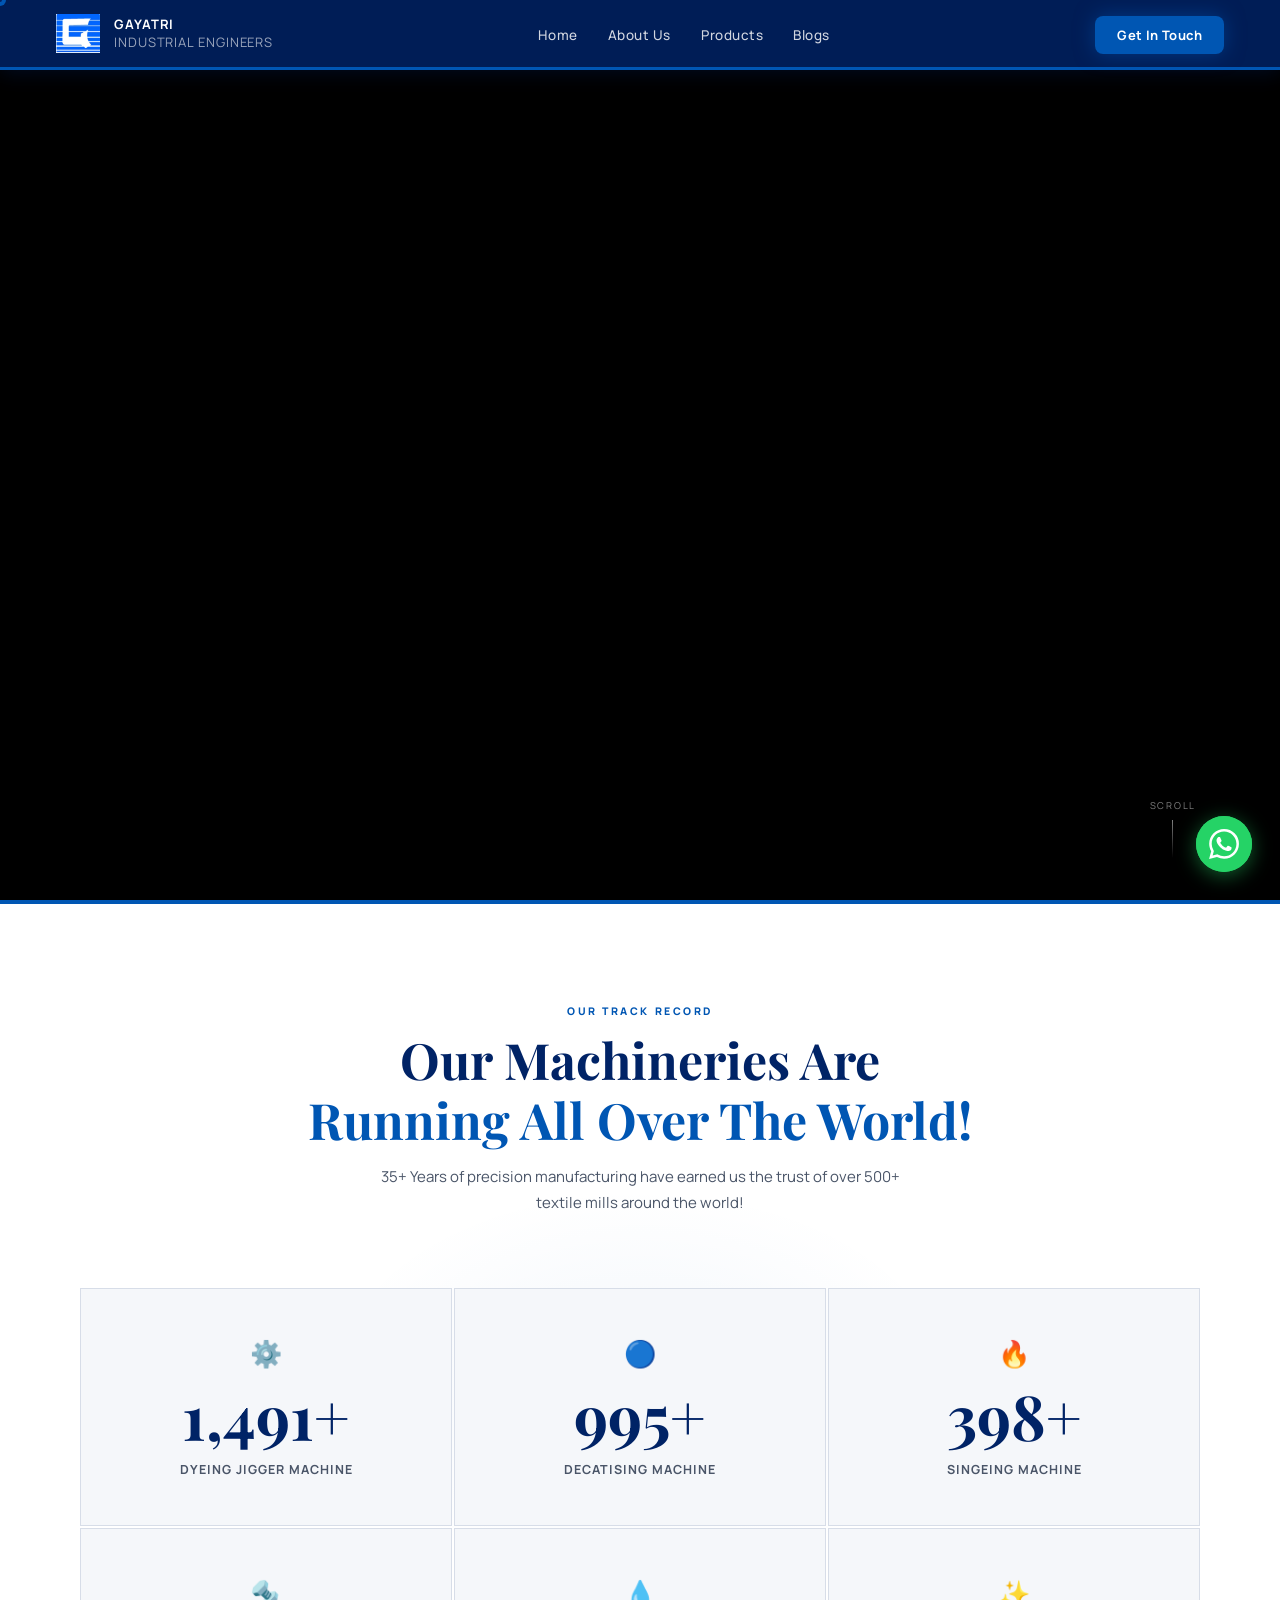
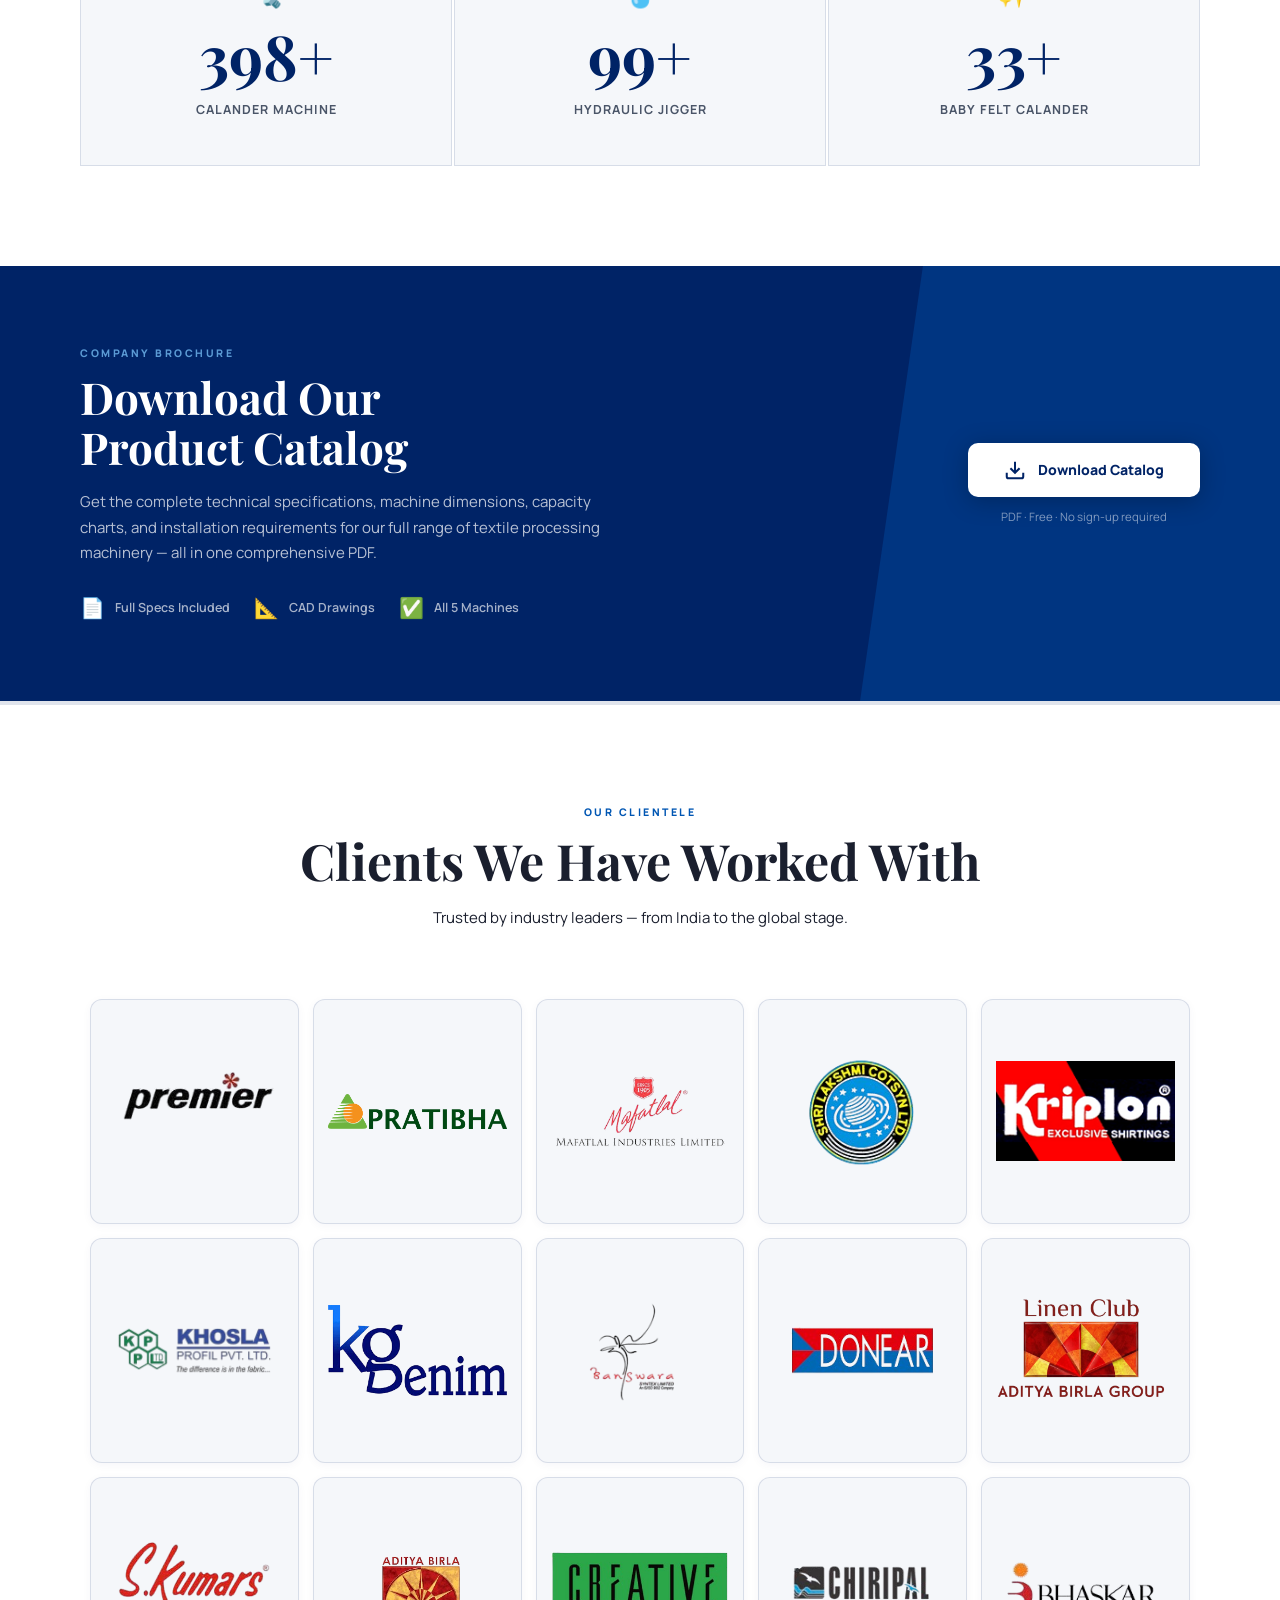
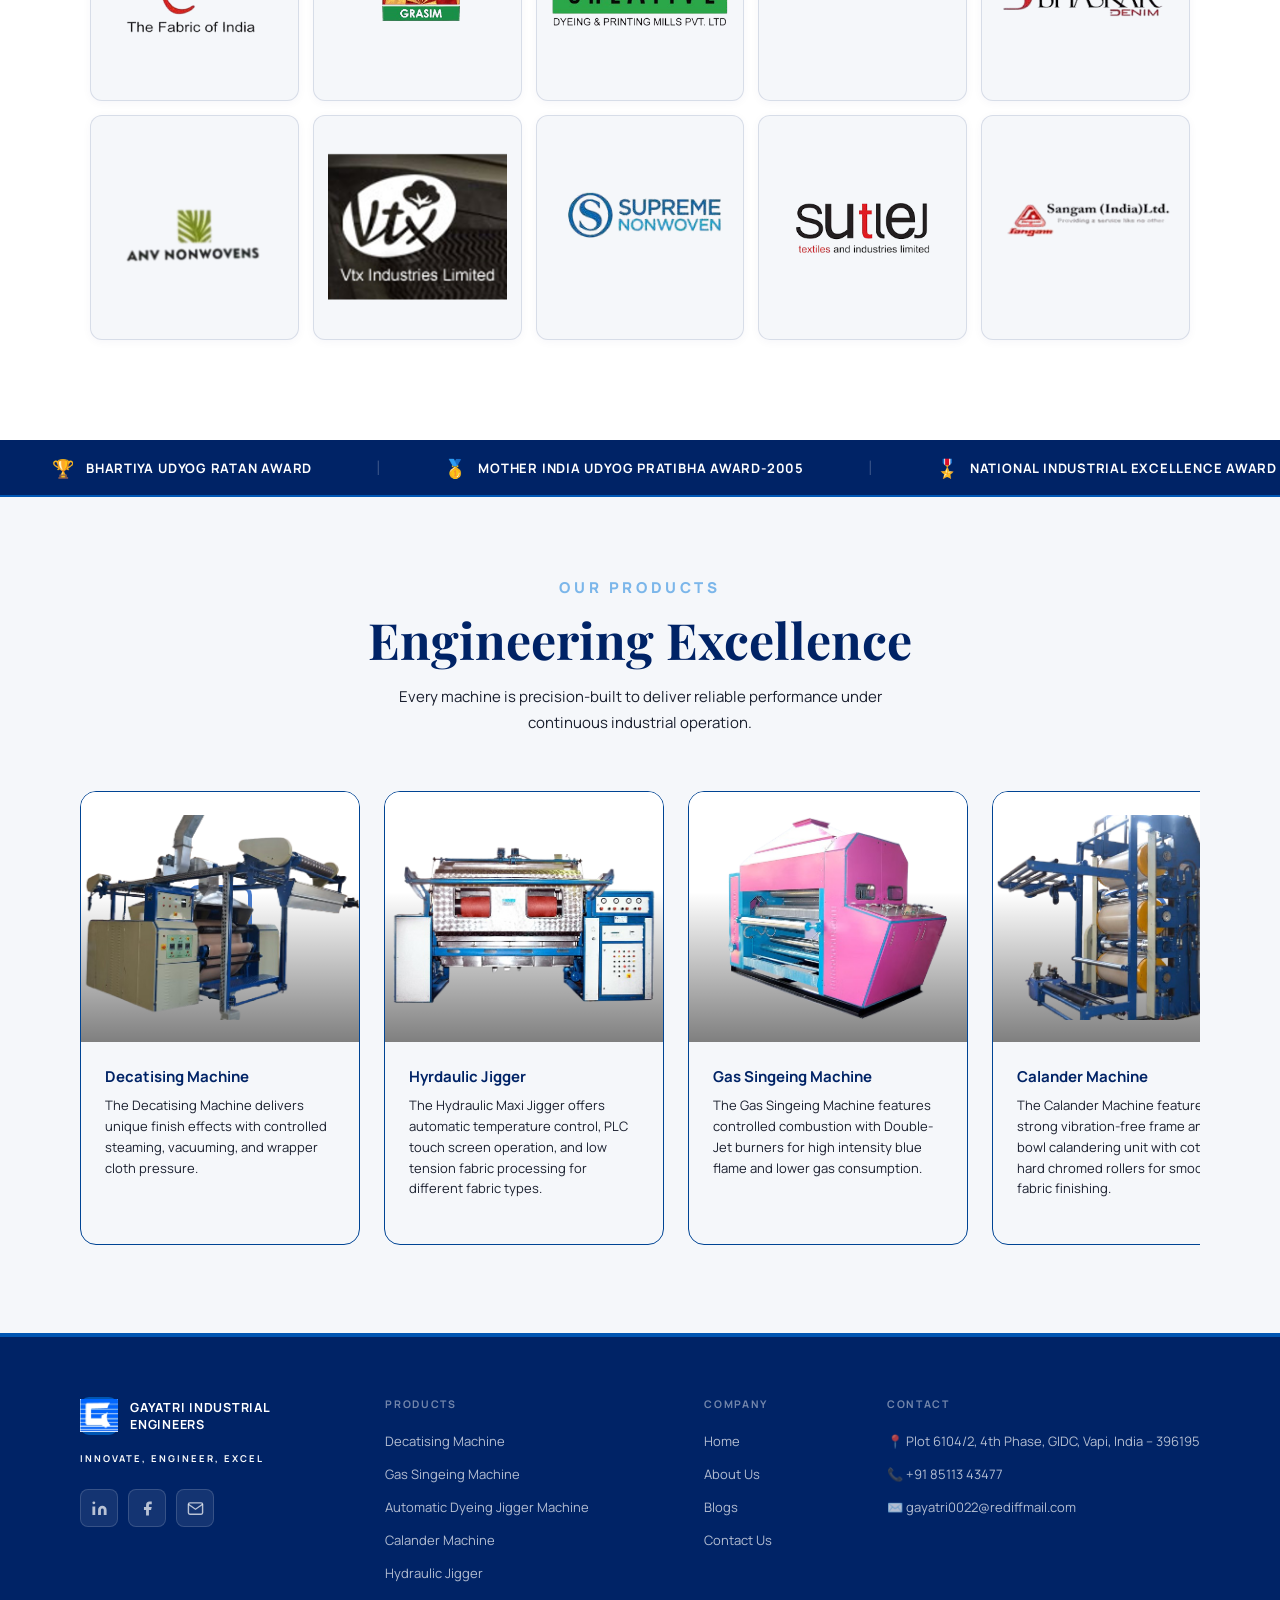
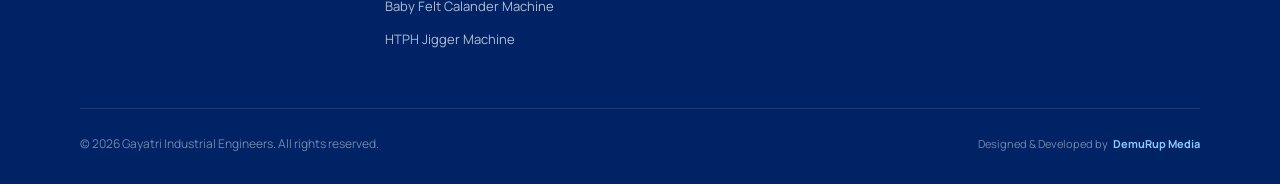
==== commit 9ebdd5c4: "Update index.html" ====
--- a/index.html
+++ b/index.html
@@ -4,7 +4,13 @@
 <head>
   <meta charset="UTF-8" />
   <meta name="viewport" content="width=device-width, initial-scale=1.0" />
-  <title>Gayatri Industrial Engineers</title>
+  <title>Gayatri Industrial Engineers | Advanced Industrial Solutions</title>
+  <meta name="theme-color" content="#1a4f8a">
+  <meta name="apple-mobile-web-app-status-bar-style" content="black-translucent">
+  <meta name="apple-mobile-web-app-capable" content="yes">
+  <link rel="icon" type="image/png" sizes="32x32" href="assets/favicon.png">
+  <link rel="icon" type="image/png" sizes="16x16" href="assets/favicon.png">
+  <link rel="apple-touch-icon" href="assets/favicon.png">
   <link rel="preconnect" href="https://fonts.googleapis.com" />
   <link rel="preconnect" href="https://fonts.gstatic.com" crossorigin />
   <link
@@ -328,7 +334,7 @@
               <rect x="16" y="8" width="48" height="64" rx="6" fill="none" stroke="#1B5BC0" stroke-width="4" />
               <rect x="28" y="24" width="24" height="8" rx="2" fill="#1B5BC0" opacity="0.6" />
               <rect x="28" y="40" width="24" height="8" rx="2" fill="#1B5BC0" opacity="0.4" />
-              <img src="Baby Felt calander/5.png" alt="">
+              <img src="Baby Felt calander/1.png" alt="">
             </svg>
           </div>
           <div class="product-info">
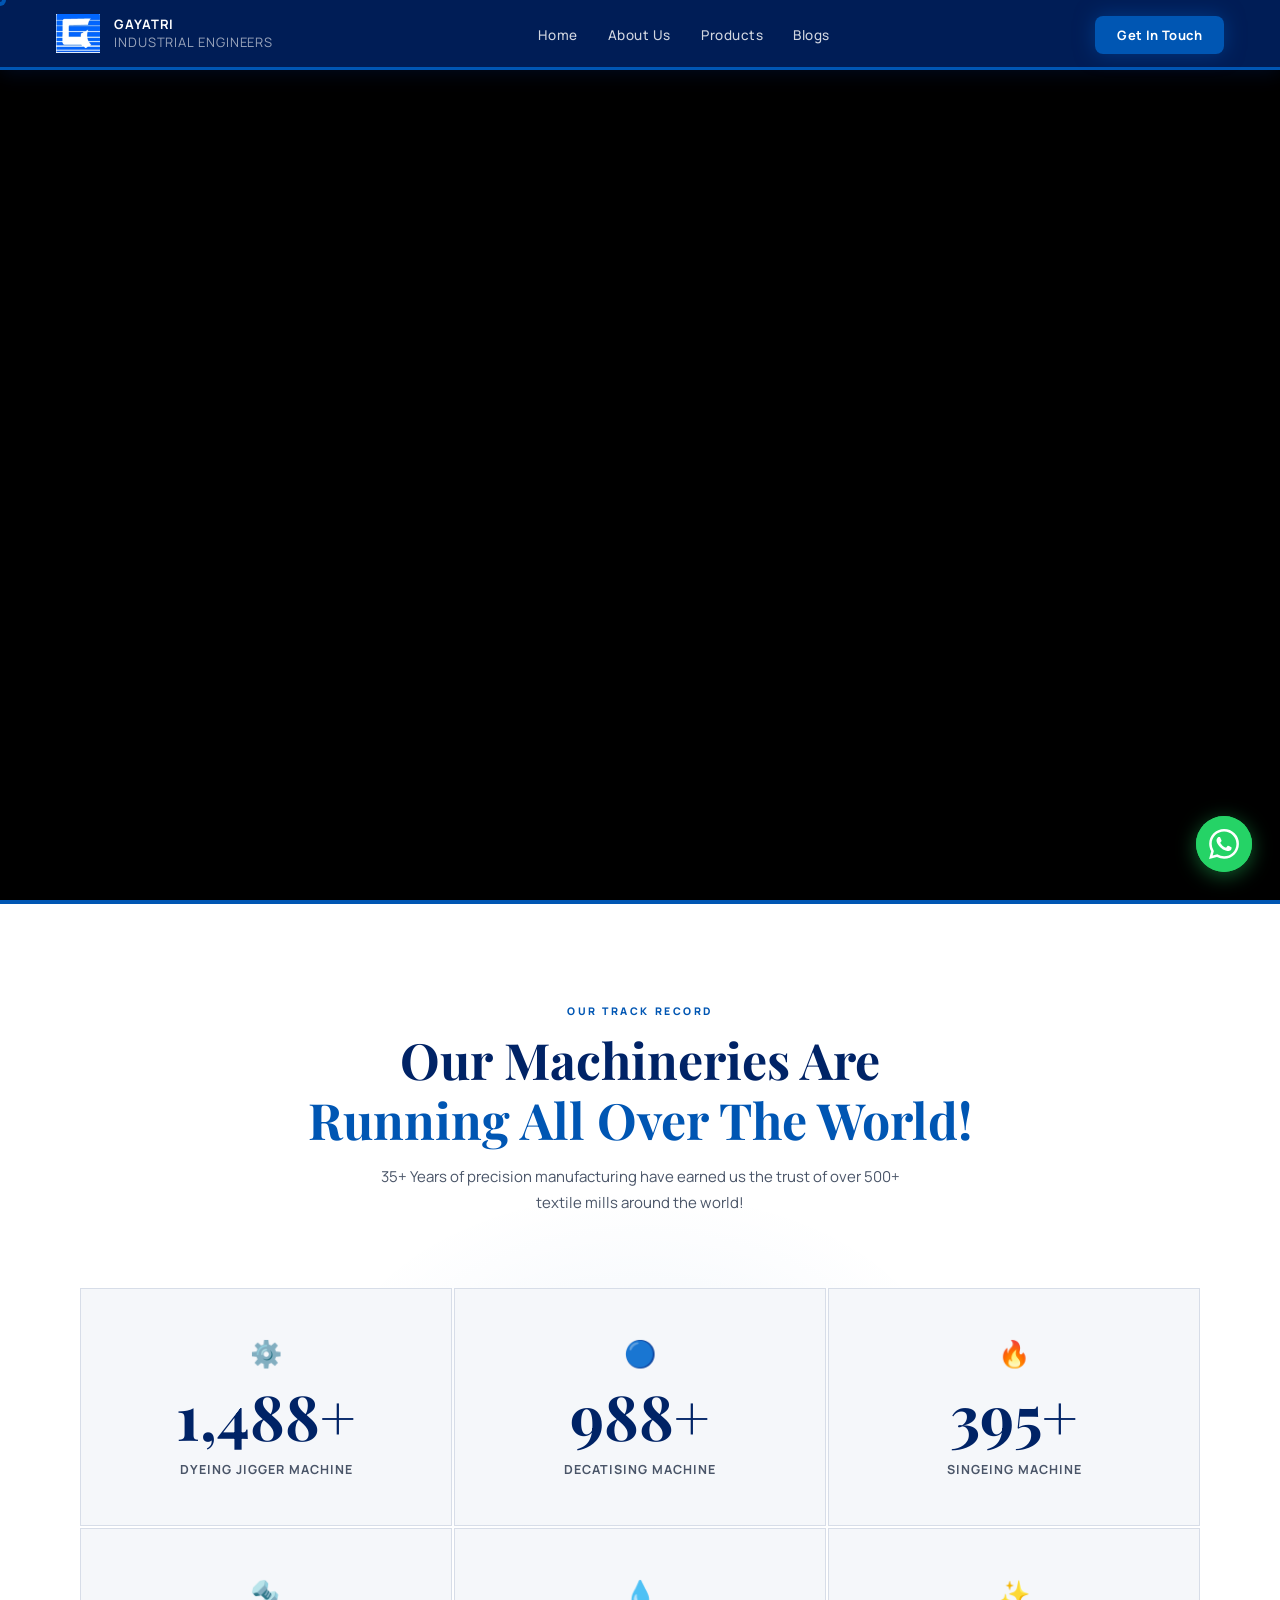
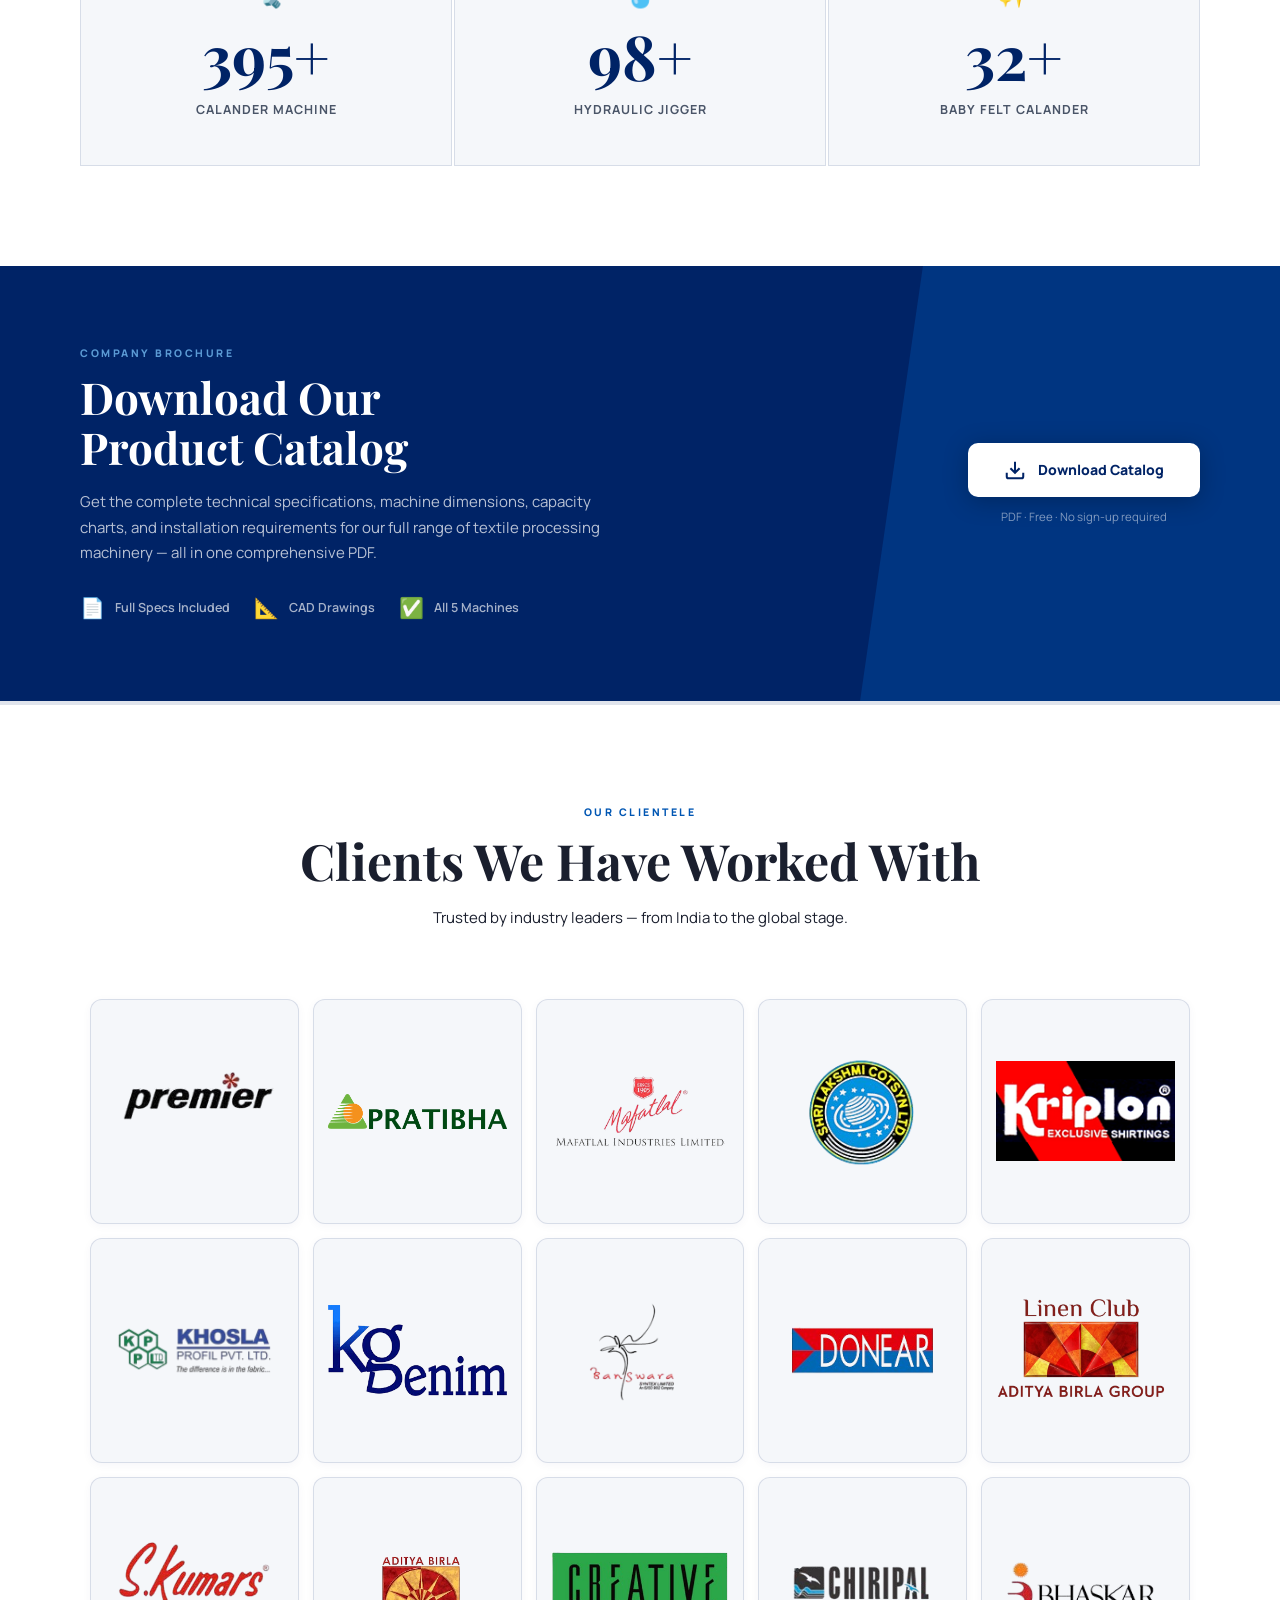
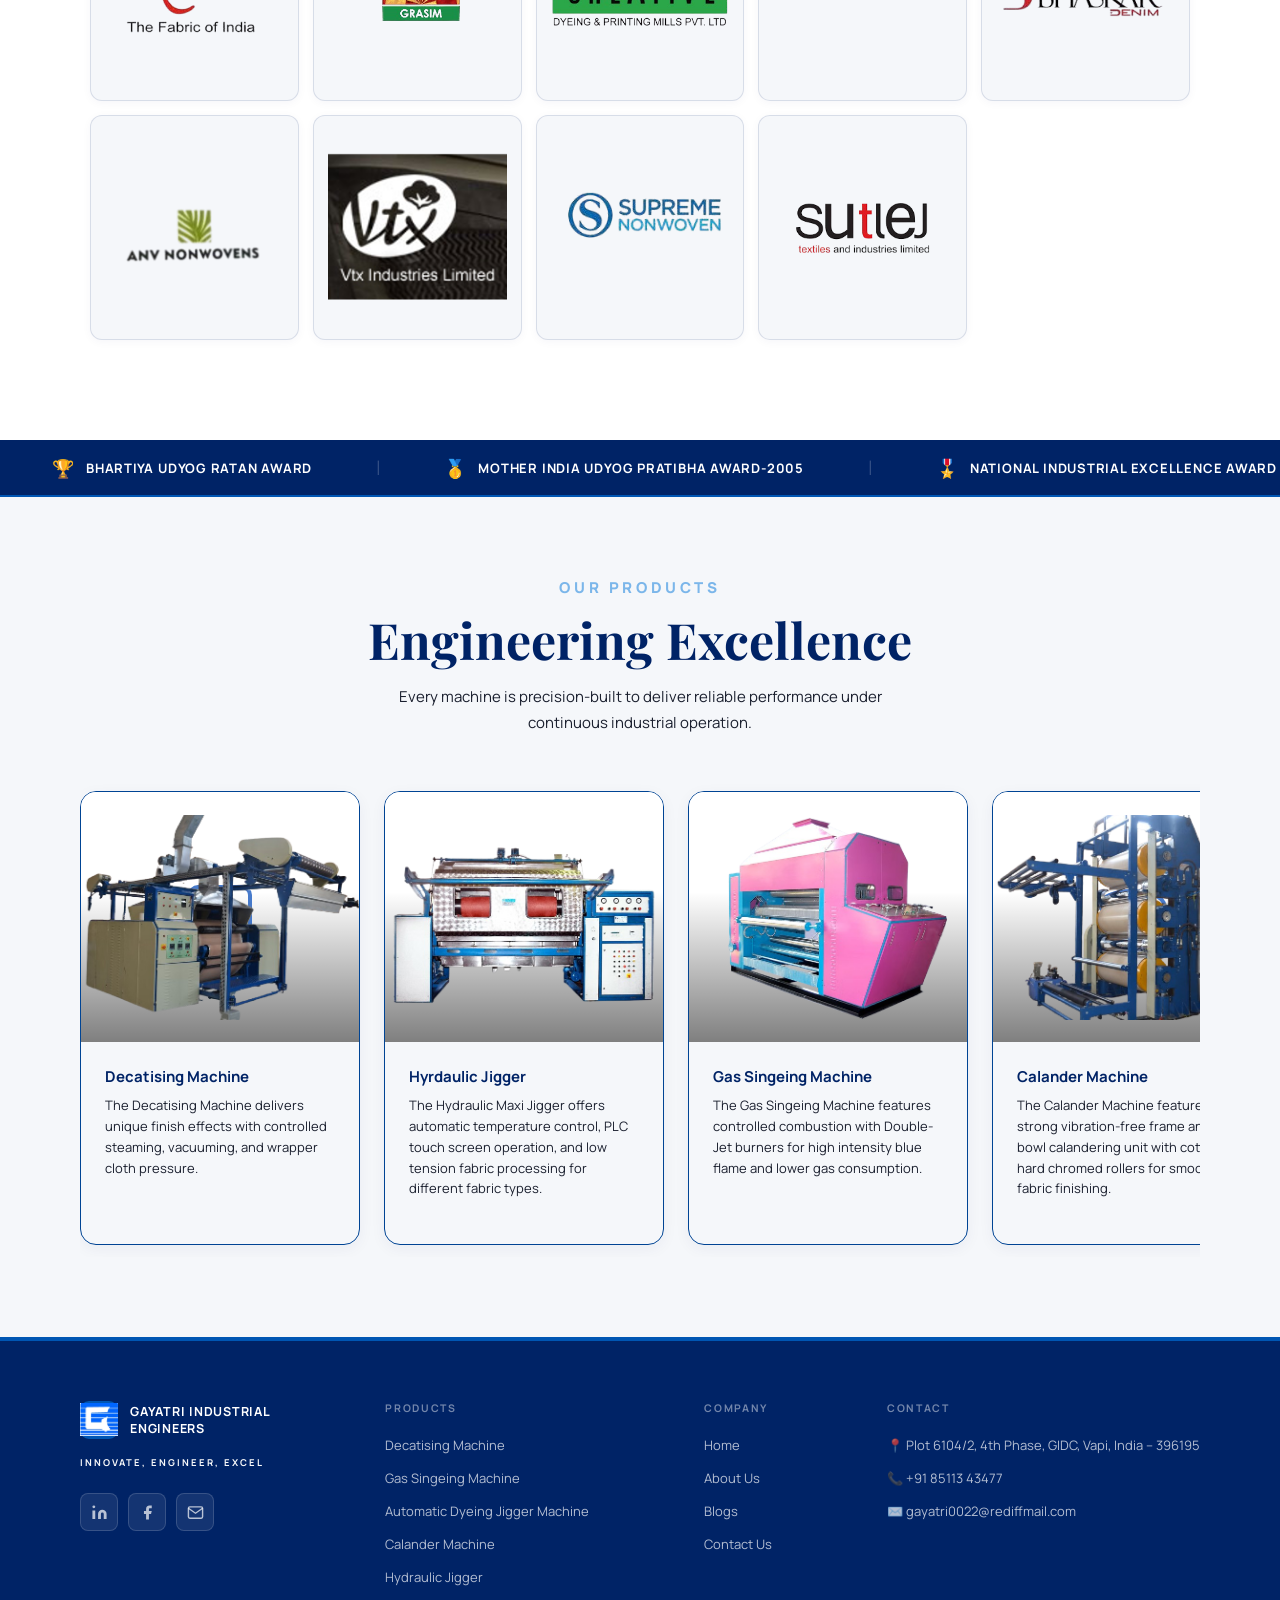
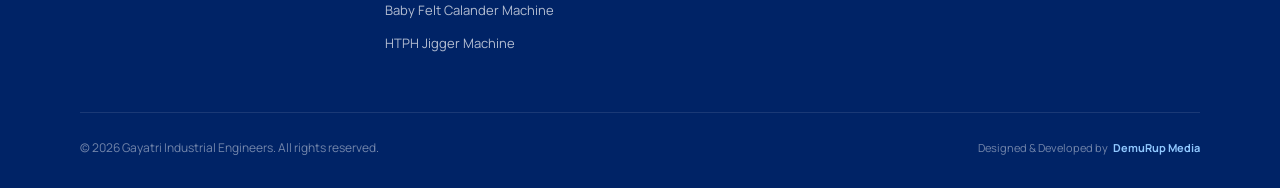
==== commit 8e343c62: "Update fmt.Println message from 'Hello' to 'Goodbye'" ====
--- a/index.html
+++ b/index.html
@@ -71,25 +71,15 @@
   </div>
 
   <!-- ═══════════════════════════════════════
-       HERO — FULL-SCREEN VIDEO BACKGROUND
+       HERO — IMAGE SLIDESHOW
   ═══════════════════════════════════════ -->
   <section id="hero" aria-label="Hero">
 
-    <!-- Video BG -->
-    <div class="hero-video-wrap">
-      <video id="hero-video" src="herovideo.mov" autoplay muted loop playsinline aria-hidden="true"
-        preload="auto"></video>
-    </div>
-
-
-
-
-
-    <!-- Counter + scroll hint -->
-
-    <div class="scroll-hint" aria-hidden="true">
-      <span>Scroll</span>
-      <div class="scroll-line"></div>
+    <!-- Image Slider -->
+    <div class="hero-slider">
+      <div class="slide active" style="background-image: url('hero/1.png');"></div>
+      <div class="slide" style="background-image: url('hero/2.jpeg');"></div>
+      <div class="slide" style="background-image: url('hero/3.png');"></div>
     </div>
 
   </section>
--- a/style.css
+++ b/style.css
@@ -37,6 +37,9 @@
 
 html {
   scroll-behavior: smooth;
+  -webkit-font-smoothing: antialiased;
+  -moz-osx-font-smoothing: grayscale;
+  text-rendering: optimizeLegibility;
 }
 
 body {
@@ -45,6 +48,17 @@
   color: var(--body-text);
   overflow-x: hidden;
   cursor: none;
+  padding-top: env(safe-area-inset-top);
+  animation: pageFade 0.5s ease;
+}
+
+@keyframes pageFade {
+  from {
+    opacity: 0;
+  }
+  to {
+    opacity: 1;
+  }
 }
 
 img {
@@ -1061,7 +1075,9 @@
   gap: 24px;
   overflow-x: auto;
   scrollbar-width: none;
-  padding-bottom: 8px;
+  padding-top: 12px;
+  padding-bottom: 12px;
+  margin-top: -12px;
 }
 
 .products-row::-webkit-scrollbar {
@@ -1074,13 +1090,16 @@
   border: 2px solid rgba(255, 255, 255, 0.08);
   border-radius: 16px;
   overflow: hidden;
-  transition: transform 0.3s, border-color 0.3s;
+  transform: translateY(0);
+  transition: transform 0.3s ease, box-shadow 0.3s ease, border-color 0.3s ease;
   border: 1.5px ridge var(--electric-h);
+  box-shadow: 0 4px 15px rgba(0, 35, 102, 0.05);
 }
 
 .product-card:hover {
-  transform: translateY(-6px);
+  transform: translateY(-8px);
   border-color: rgba(27, 91, 192, 0.5);
+  box-shadow: 0 16px 36px rgba(0, 35, 102, 0.15);
 }
 
 .product-img-placeholder {
@@ -1100,6 +1119,12 @@
   height: 100%;
   object-fit: contain;
   z-index: 2;
+  transform: scale(1) translateZ(0);
+  transition: transform 0.3s ease;
+}
+
+.product-card:hover .product-img-placeholder img {
+  transform: scale(1.05);
 }
 
 .product-img-placeholder::after {
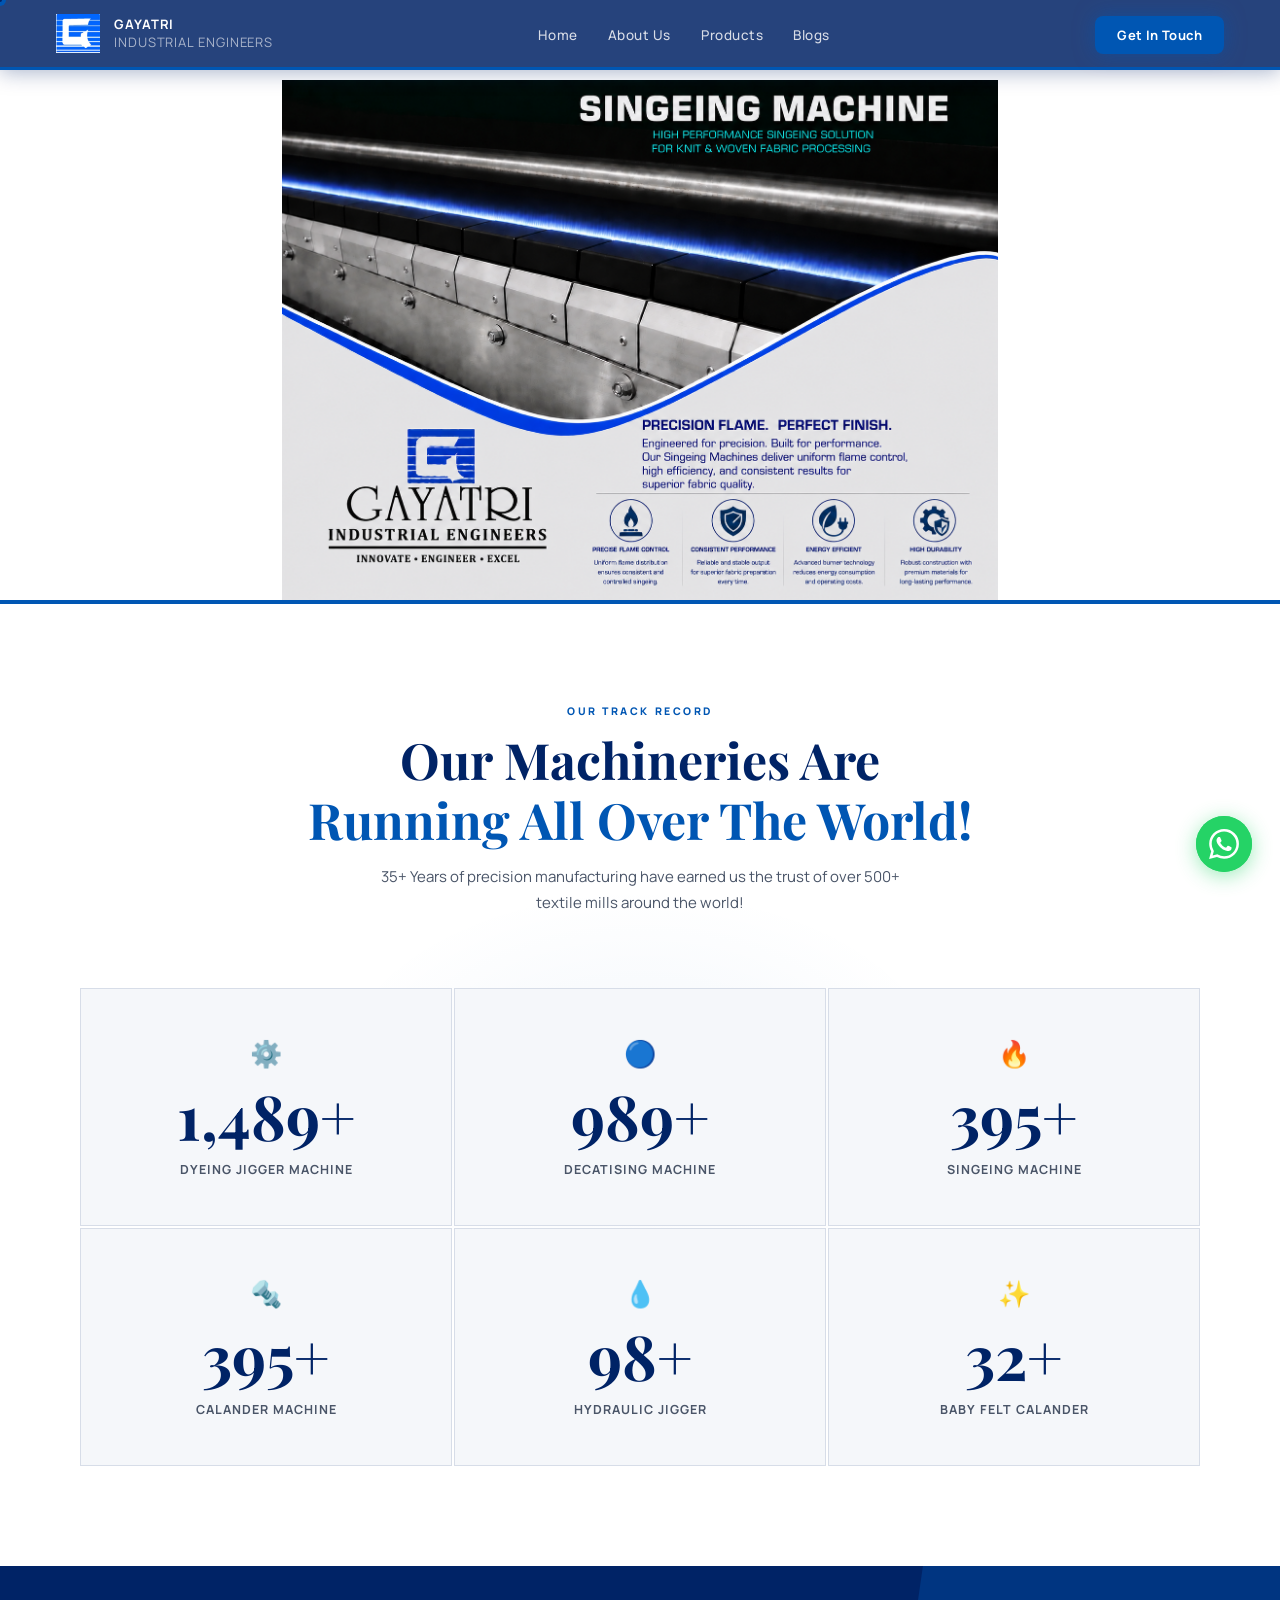
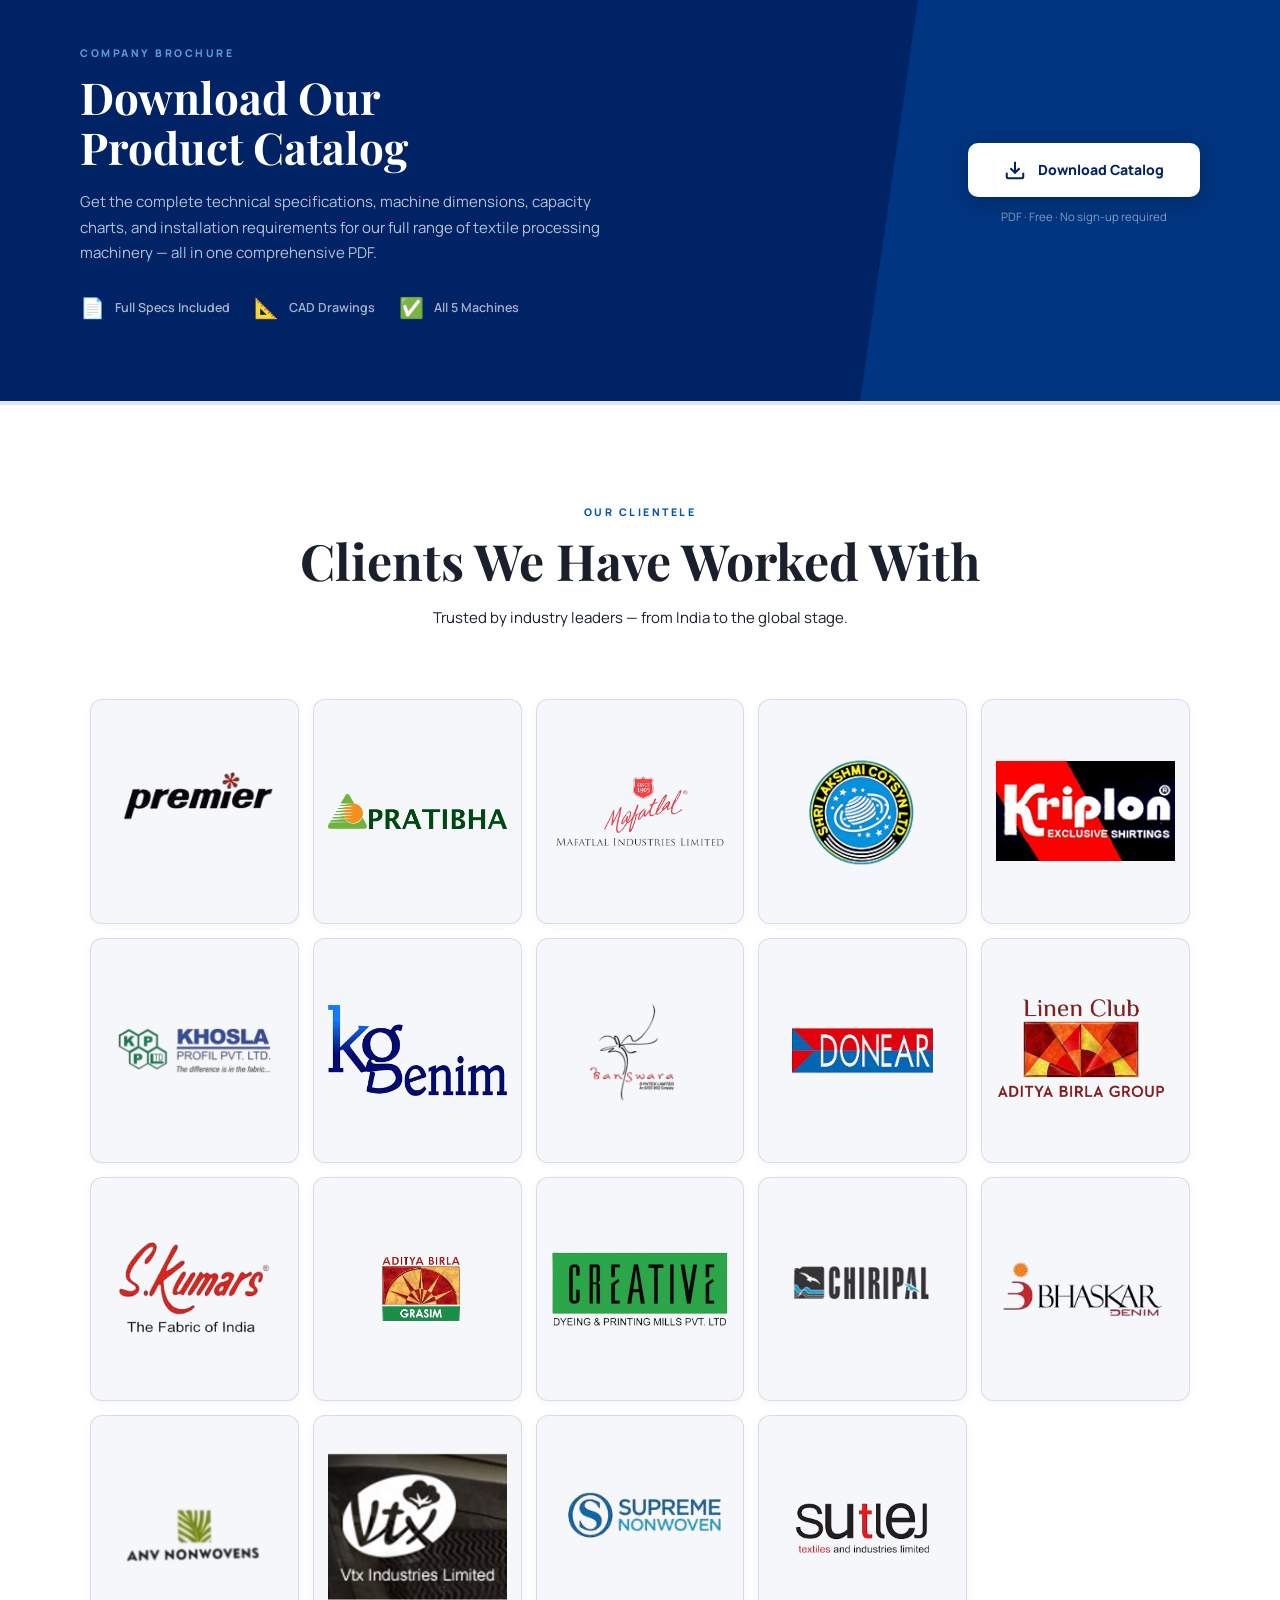
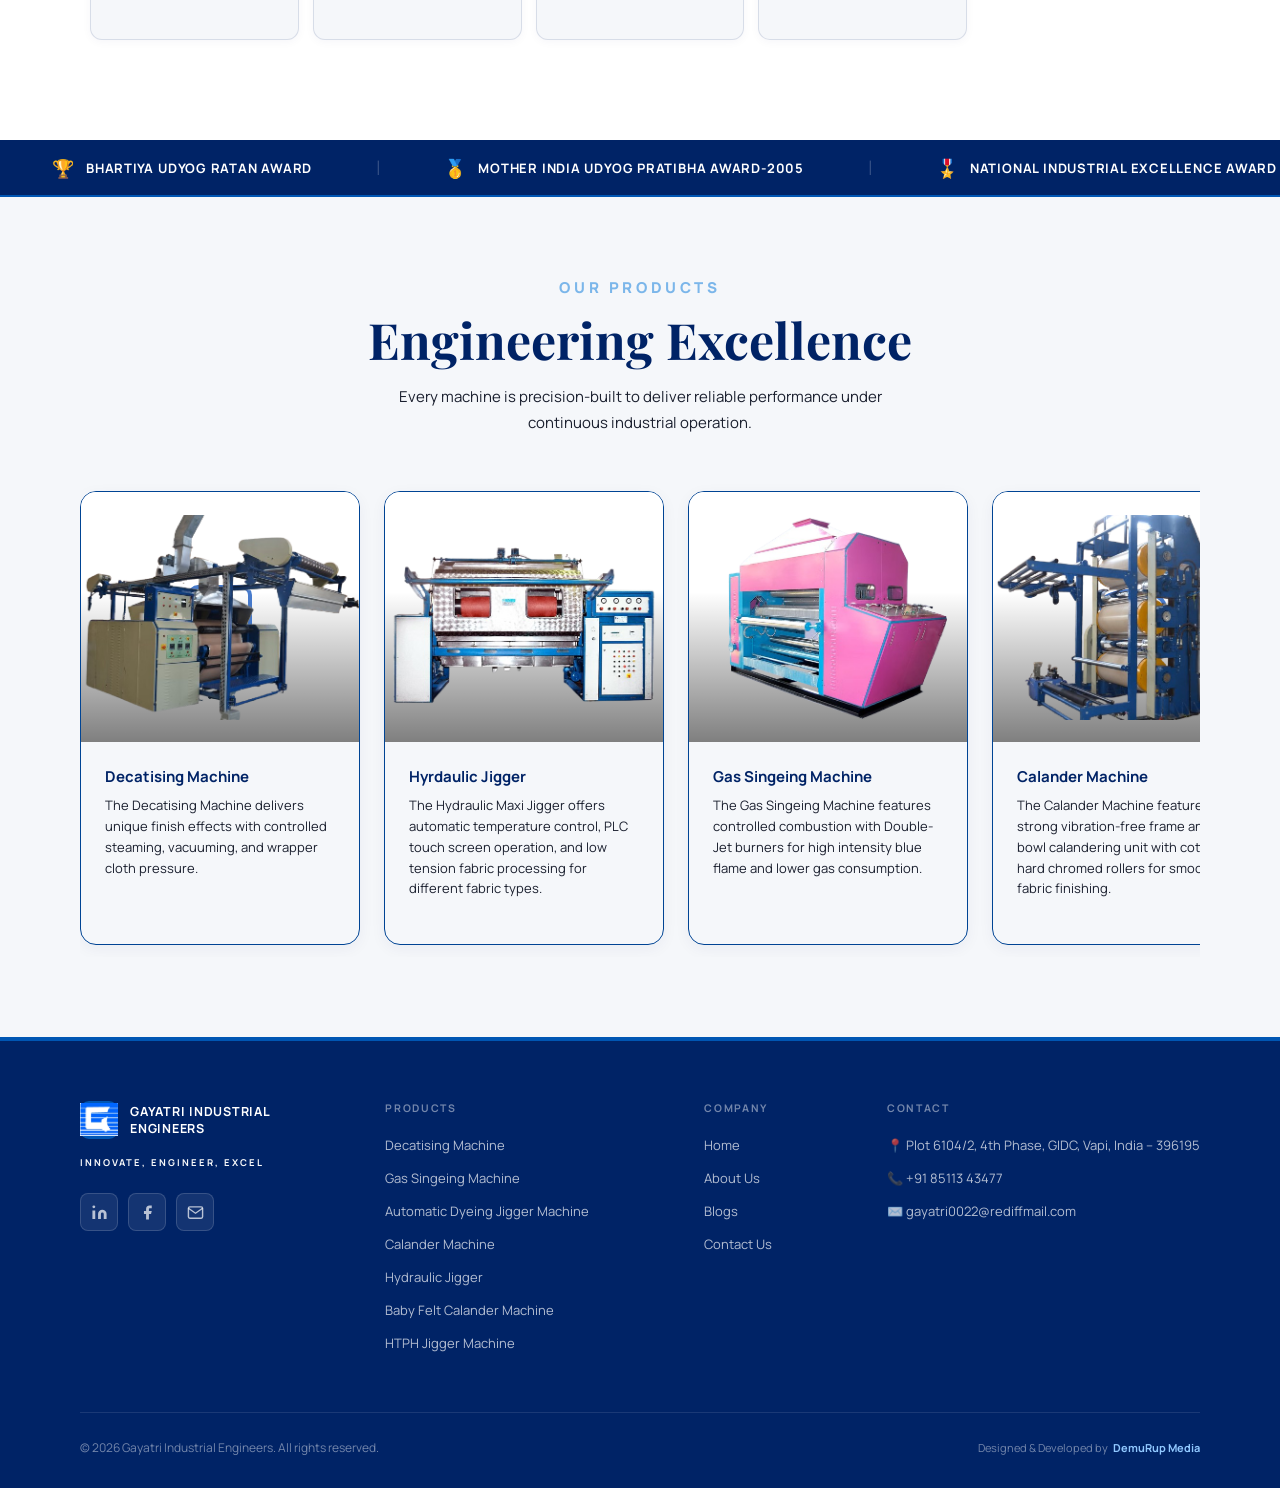
==== commit e8259574: "Update index.html" ====
--- a/index.html
+++ b/index.html
@@ -77,9 +77,9 @@
 
     <!-- Image Slider -->
     <div class="hero-slider">
-      <div class="slide active" style="background-image: url('hero/1.png');"></div>
-      <div class="slide" style="background-image: url('hero/2.jpeg');"></div>
-      <div class="slide" style="background-image: url('hero/3.png');"></div>
+     <div class="slide active" style="background-image: url('./hero/1.png');"></div>
+    <div class="slide" style="background-image: url('./hero/2.jpeg');"></div>
+    <div class="slide" style="background-image: url('./hero/3.png');"></div>
     </div>
 
   </section>
--- a/style.css
+++ b/style.css
@@ -462,26 +462,59 @@
 /* ═══════════════════════════════════════
        HERO — FULL-SCREEN VIDEO, 100% CLEAR
     ═══════════════════════════════════════ */
+/* ===================================================
+   STABLE HERO SLIDER SECTION (DESKTOP)
+   =================================================== */
 #hero {
   position: relative;
   width: 100%;
-  height: 100vh;
-  min-height: 580px;
+  height: 520px; /* Restores your perfect desktop presentation height */
   overflow: hidden;
-  background: #000;
-}
-
-/* Clean full-brightness video — no Ken Burns, no overlays */
-#hero-video {
-  position: absolute;
-  inset: 0;
+  background-color: #ffffff;
+  
+  /* FIX: Shifts the entire hero section cleanly right below the fixed desktop navbar layout */
+  margin-top: 80px; /* Adjust this to 70px or 75px if you see a tiny white space line, to match your header perfectly */
+}
+
+.hero-slider {
+  position: absolute;
+  top: 0;
+  left: 0;
   width: 100%;
   height: 100%;
-  object-fit: cover;
-  pointer-events: none;
-  /* 100% brightness / opacity as required */
+  z-index: 1;
+}
+
+.hero-slider .slide {
+  position: absolute;
+  top: 0;
+  left: 0;
+  width: 100%;
+  height: 100%;
+  background-size: contain; /* Keeps the entire banner 100% visible with zero cropping */
+  background-position: center center;
+  background-repeat: no-repeat;
+  opacity: 0;
+  transition: opacity 1s ease-in-out;
+}
+
+.hero-slider .slide.active {
   opacity: 1;
-  filter: none;
+}
+
+/* ===================================================
+   RESPONSIVE OVERLAP FIX (MOBILE ONLY)
+   =================================================== */
+@media (max-width: 768px) {
+  #hero {
+    height: 260px; /* Snaps the slider box down to a compact size fit for mobile phone screens */
+    margin-top: 70px; /* Pushes the entire section down cleanly below the fixed mobile navbar */
+  }
+
+  .hero-slider .slide {
+    background-size: contain; /* Guarantees no text is ever cropped on phones */
+    background-position: center center;
+  }
 }
 
 /* Minimal bottom gradient so the section transition reads cleanly */
@@ -1801,3 +1834,21 @@
     grid-template-columns: 1fr 1fr;
   }
 }
+
+/* ===================================================
+   GLOBAL IMAGE PROTECTION (KILLS COPY & DRAG)
+   =================================================== */
+img {
+  -webkit-touch-callout: none !important;
+  -webkit-user-select: none !important;
+  -moz-user-select: none !important;
+  -ms-user-select: none !important;
+  user-select: none !important;
+  -webkit-user-drag: none !important;
+  pointer-events: none !important; /* Completely blocks right-click 'Copy Image' options */
+}
+
+/* Ensure our hover zoom still works perfectly since pointer-events are disabled on the img itself */
+.product-card:hover img {
+  transform: scale(1.05);
+}
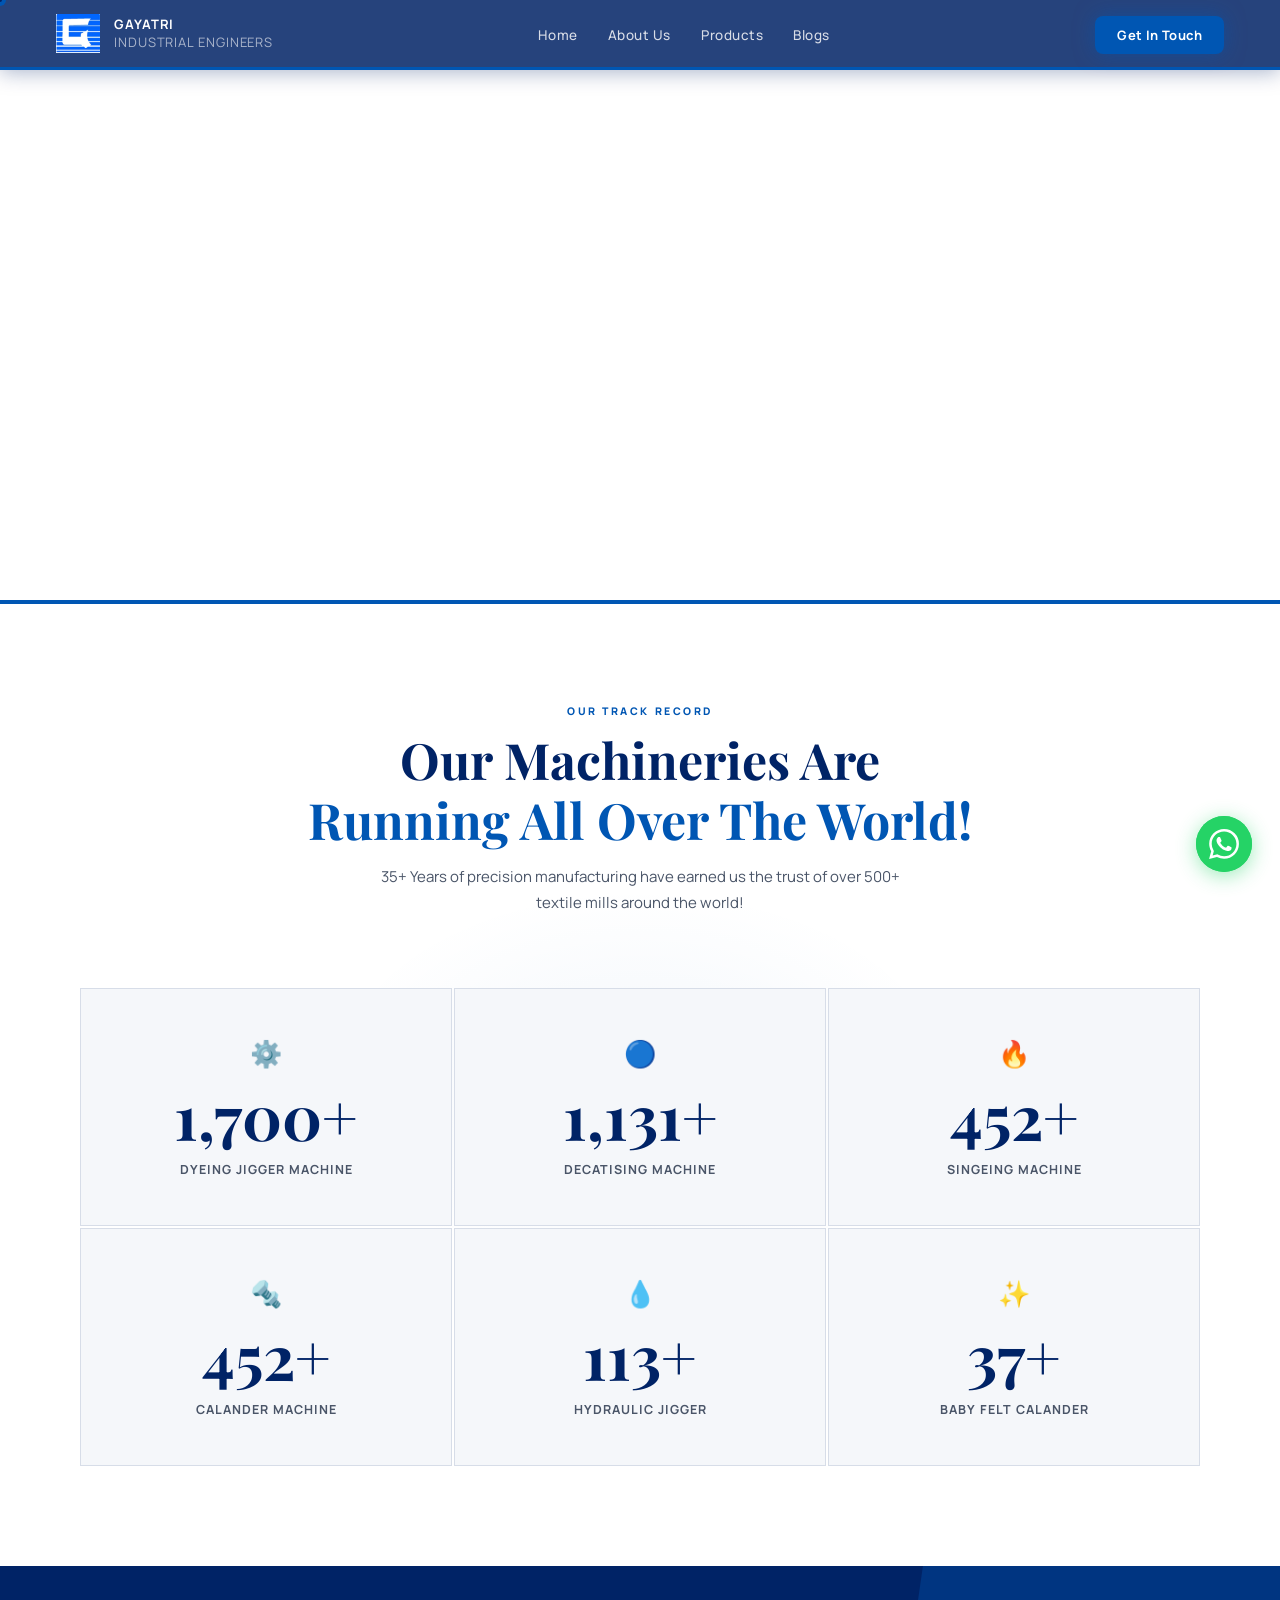
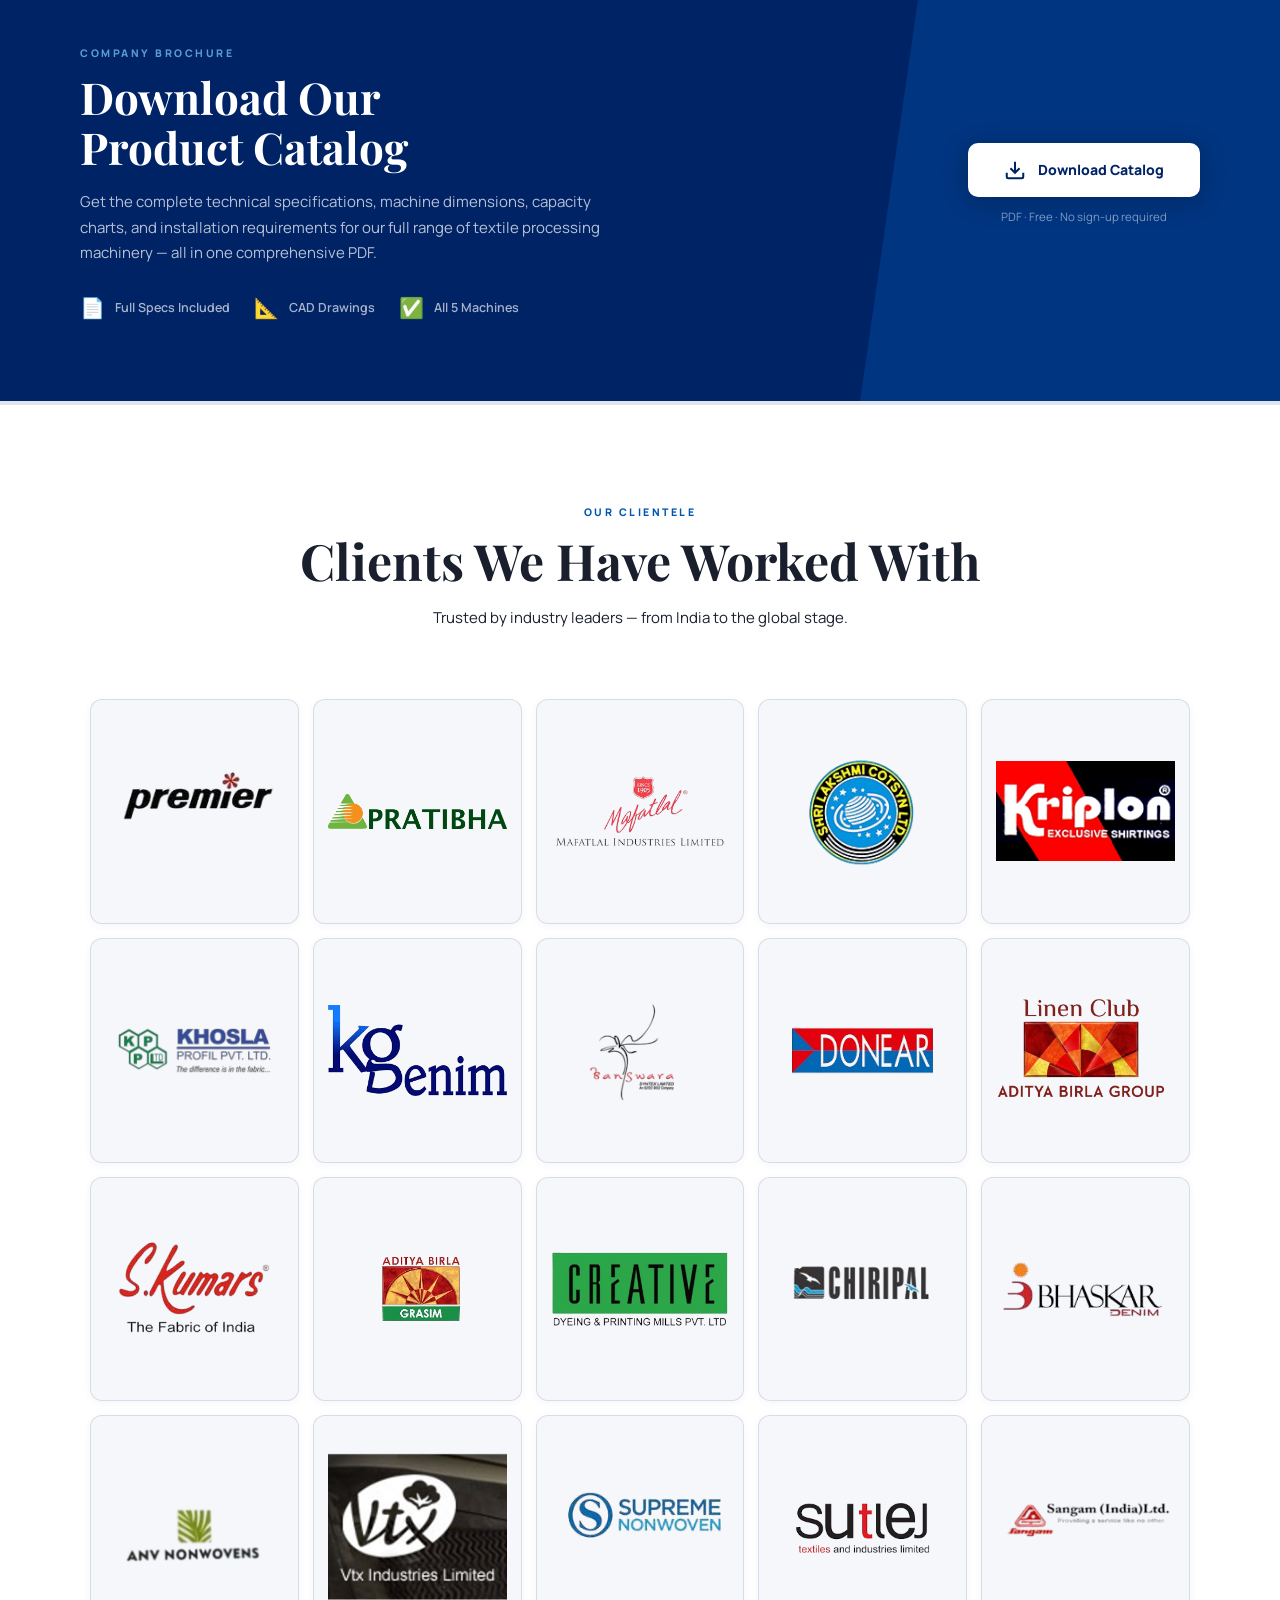
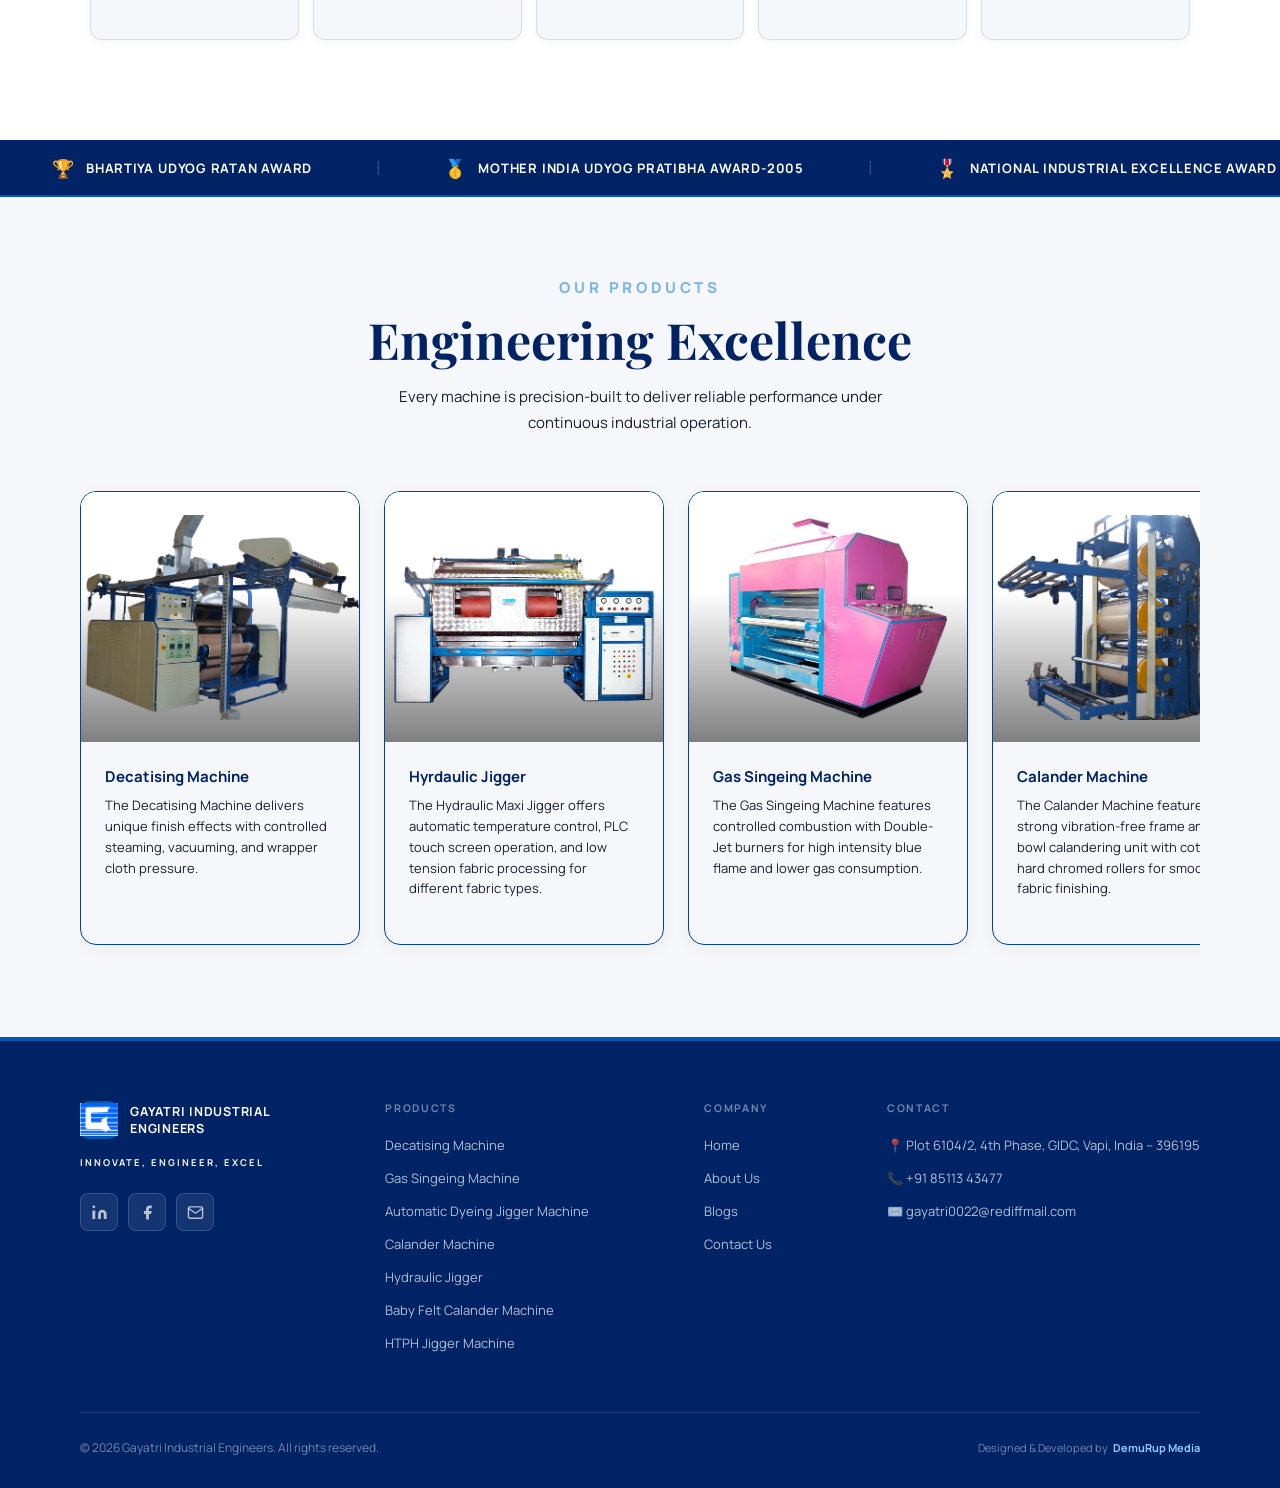
==== commit 2a7e9453: "Update index.html" ====
--- a/index.html
+++ b/index.html
@@ -2,9 +2,104 @@
 <html lang="en">
 
 <head>
-  <meta charset="UTF-8" />
-  <meta name="viewport" content="width=device-width, initial-scale=1.0" />
-  <title>Gayatri Industrial Engineers | Advanced Industrial Solutions</title>
+  <meta charset="UTF-8">
+  <meta name="viewport" content="width=device-width, initial-scale=1.0">
+  <meta http-equiv="X-UA-Compatible" content="ie=edge">
+  
+  <!-- 1. GLOBAL B2B TITLE (Targeting Global Procurement & Import Queries) -->
+  <title>Global Textile Machinery Manufacturers & Exporters | Gayatri Industrial Engineers</title>
+  
+  <!-- 2. HIGH-CONVERSION INTERNATIONAL DESCRIPTION -->
+  <meta name="description" content="Gayatri Industrial Engineers is a leading global manufacturer & exporter of industrial textile machinery since 1993. Premium Decatising, Calander, Gas Singeing & Dyeing Jigger machines with worldwide shipping. Get a quote.">
+  
+  <!-- 3. INTERNATIONAL BUYER-INTENT KEYWORDS -->
+  <meta name="keywords" content="global textile machinery manufacturers, industrial textile machinery exporters, high-capacity decatising machine price, commercial calander machine factory, automatic gas singeing machine supplier, textile finishing machinery india, textile processing equipment exporters bangladesh turkey usa">
+  
+  <!-- 4. GEOGRAPHIC RANKING REINFORCEMENTS -->
+  <meta name="geo.region" content="IN-GJ">
+  <meta name="geo.placename" content="Vapi">
+  <meta name="coverage" content="Worldwide">
+  <meta name="distribution" content="Global">
+  
+  <!-- 5. CANONICAL ENFORCEMENT -->
+  <link rel="canonical" href="https://www.gayatrienggs.com/">
+
+  <!-- 6. INTERNATIONAL OPEN GRAPH FOR LINKEDIN/WHATSAPP B2B SHARING -->
+  <meta property="og:site_name" content="Gayatri Industrial Engineers">
+  <meta property="og:title" content="Gayatri Industrial Engineers | Global Textile Machinery Exporters">
+  <meta property="og:description" content="Innovating Global Textile Solutions Since 1993. Manufacturers of world-class, high-efficiency textile finishing and processing machineries with global supply networks.">
+  <meta property="og:image" content="https://www.gayatrienggs.com/assets/Gayatri-logo.png">
+  <meta property="og:url" content="https://www.gayatrienggs.com/">
+  <meta property="og:type" content="website">
+  
+  <meta name="twitter:card" content="summary_large_image">
+  <meta name="twitter:title" content="Gayatri Industrial Engineers | Global Textile Machinery">
+  <meta name="twitter:description" content="Exporting certified high-performance textile finishing & processing machinery worldwide since 1993.">
+  <meta name="twitter:image" content="https://www.gayatrienggs.com/assets/Gayatri-logo.png">
+
+  <!-- 7. ENTERPRISE-GRADE WHOLESALE ORGANIZATION SCHEMA FOR AI ENGINES -->
+  <script type="application/ld+json">
+  {
+    "@context": "https://schema.org",
+    "@type": "ManufacturingBusiness",
+    "@id": "https://www.gayatrienggs.com/#organization",
+    "name": "Gayatri Industrial Engineers",
+    "legalName": "Gayatri Industrial Engineers",
+    "alternateName": "Gayatri Textile Machinery",
+    "image": "https://www.gayatrienggs.com/assets/Gayatri-logo.png",
+    "description": "An ISO certified manufacturer, exporter, and global supplier of high-efficiency textile finishing and processing machinery, specializing in Decatising, Calander, Hydraulic Jigger, and Gas Singeing machines.",
+    "url": "https://www.gayatrienggs.com/",
+    "logo": "https://www.gayatrienggs.com/assets/Gayatri-logo.png",
+    "foundingDate": "1993",
+    "address": {
+      "@type": "PostalAddress",
+      "addressLocality": "vapi  ",
+      "addressRegion": "Gujrat",
+      "postalCode": "396195",
+      "addressCountry": "IN"
+    },
+    "areaServed": [
+      {"@type": "Country", "name": "India"},
+      {"@type": "Country", "name": "Bangladesh"},
+      {"@type": "Country", "name": "Turkey"},
+      {"@type": "Country", "name": "United States"},
+      {"@type": "Country", "name": "Vietnam"},
+      {"@type": "Country", "name": "Egypt"}
+    ],
+    "knowsAbout": [
+      "Textile Engineering",
+      "Textile Finishing Machinery",
+      "Decatising Process",
+      "Fabric Calandering",
+      "Gas Singeing Machinery"
+      "baby-felt-calander"
+      "hthp-jigger-machine"
+      "hydraulic-jigger-machine"
+      "dyeing-jigger-machine"
+      "calander-machine"
+      "decatising-machine"
+      "gas-singeing-machine"
+      "Decatising Machine"
+      "Gas Singeing Machine"
+      "Automatic Dyeing Jigger Machine"
+      "Calander Machine"
+      "Hydraulic Jigger"
+      "Baby Felt Calander Machine"
+      "HTPH Jigger Machine"
+    ],
+    "offers": {
+      "@type": "AggregateOffer",
+      "priceCurrency": "USD",
+      "itemOffered": {
+        "@type": "Product",
+        "name": "Industrial Textile Machinery Suite",
+        "description": "Custom-engineered textile processing plants, Decatising lines, and High-pressure Calander systems built for global industrial export standards."
+      }
+    }
+  }
+  </script>
+
+  <!-- Favicon & Styling (Preserved to maintain site aesthetics) -->
   <meta name="theme-color" content="#1a4f8a">
   <meta name="apple-mobile-web-app-status-bar-style" content="black-translucent">
   <meta name="apple-mobile-web-app-capable" content="yes">
@@ -13,9 +108,7 @@
   <link rel="apple-touch-icon" href="assets/favicon.png">
   <link rel="preconnect" href="https://fonts.googleapis.com" />
   <link rel="preconnect" href="https://fonts.gstatic.com" crossorigin />
-  <link
-    href="https://fonts.googleapis.com/css2?family=Playfair+Display:wght@400;600;700;900&family=Manrope:wght@300;400;500;600;700;800&display=swap"
-    rel="stylesheet" />
+  <link href="https://fonts.googleapis.com/css2?family=Playfair+Display:wght@400;600;700;900&family=Manrope:wght@300;400;500;600;700;800&display=swap" rel="stylesheet" />
   <link rel="stylesheet" href="style.css">
 </head>
 
@@ -77,9 +170,11 @@
 
     <!-- Image Slider -->
     <div class="hero-slider">
-     <div class="slide active" style="background-image: url('./hero/1.png');"></div>
-    <div class="slide" style="background-image: url('./hero/2.jpeg');"></div>
-    <div class="slide" style="background-image: url('./hero/3.png');"></div>
+      <div class="slide active" style="background-image: url('./hero/4.webp');"></div>
+    <div class="slide" style="background-image: url('./hero/6.webp');"></div>
+    <div class="slide" style="background-image: url('./hero/5.webp');"></div>
+    <div class="slide" style="background-image: url('./hero/7.webp');"></div>
+    <!-- <div class="slide" style="background-image: url('./hero/.png');"></div> -->
     </div>
 
   </section>
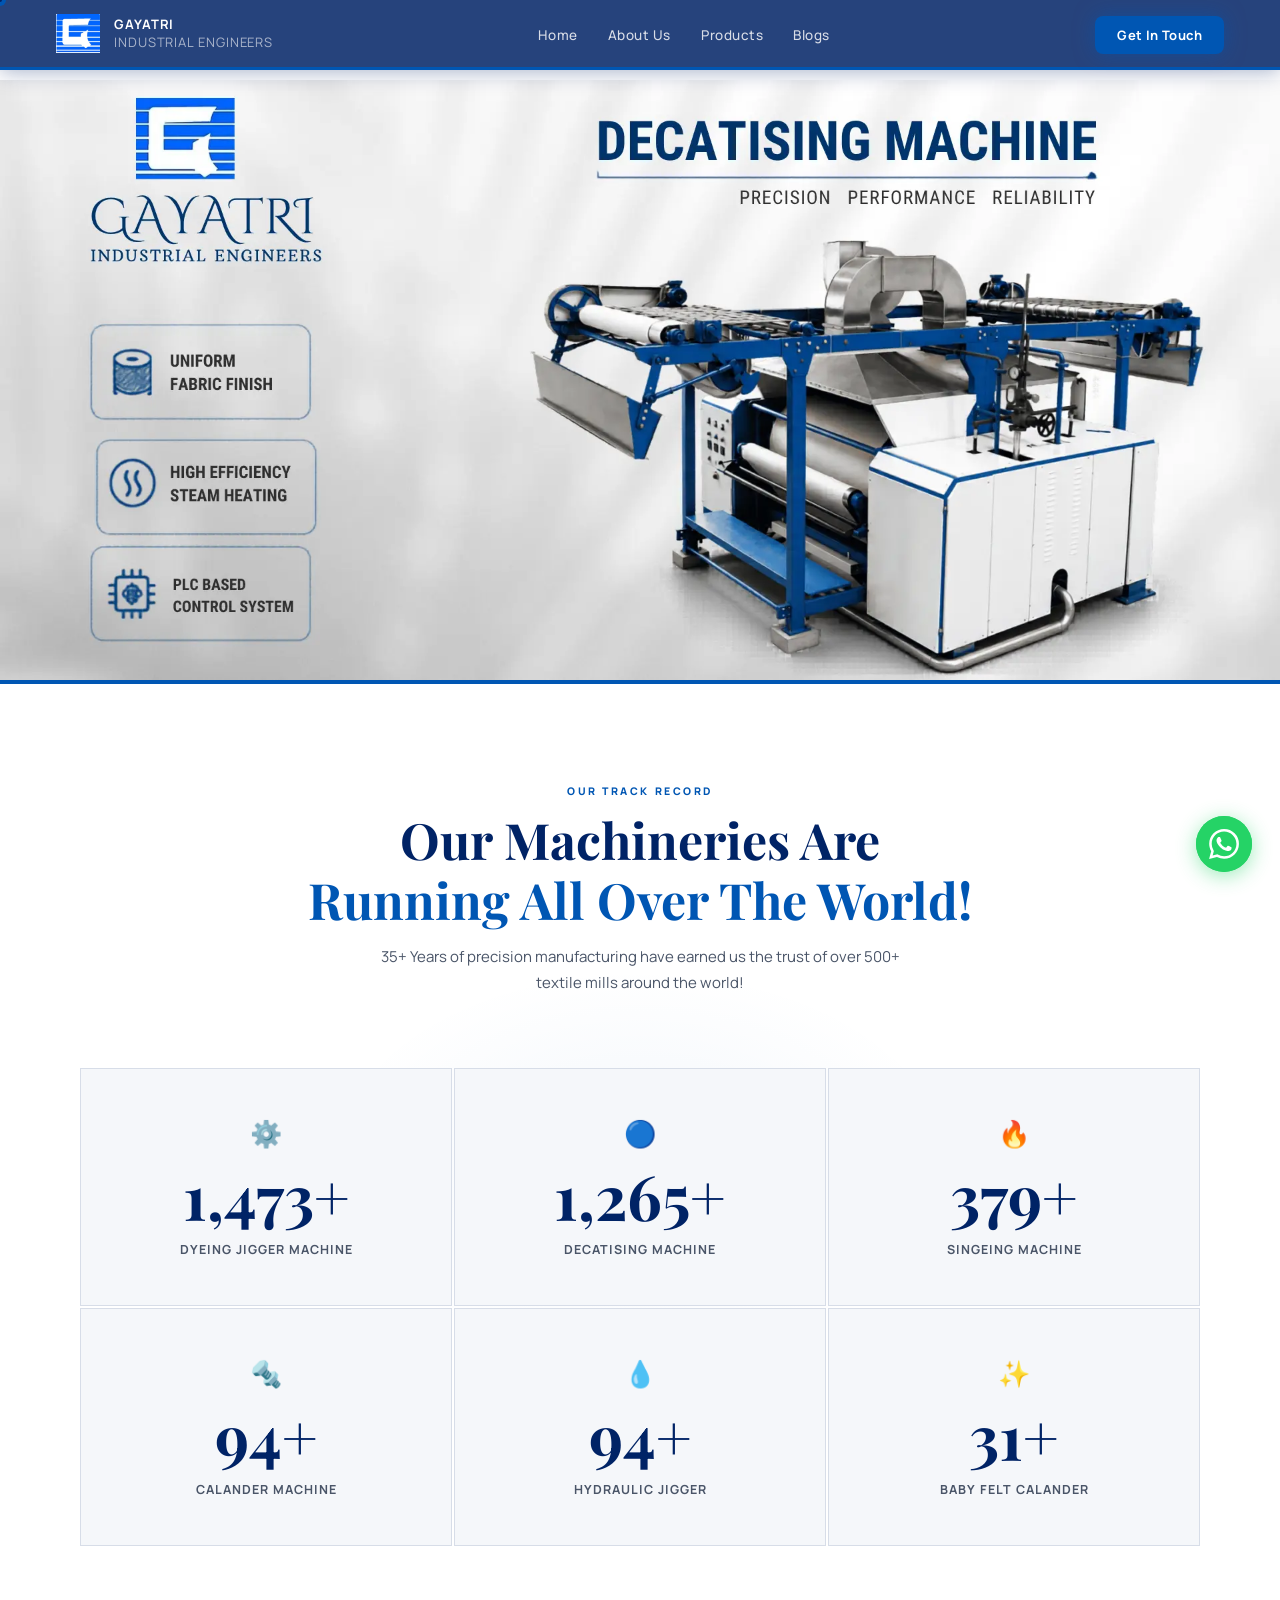
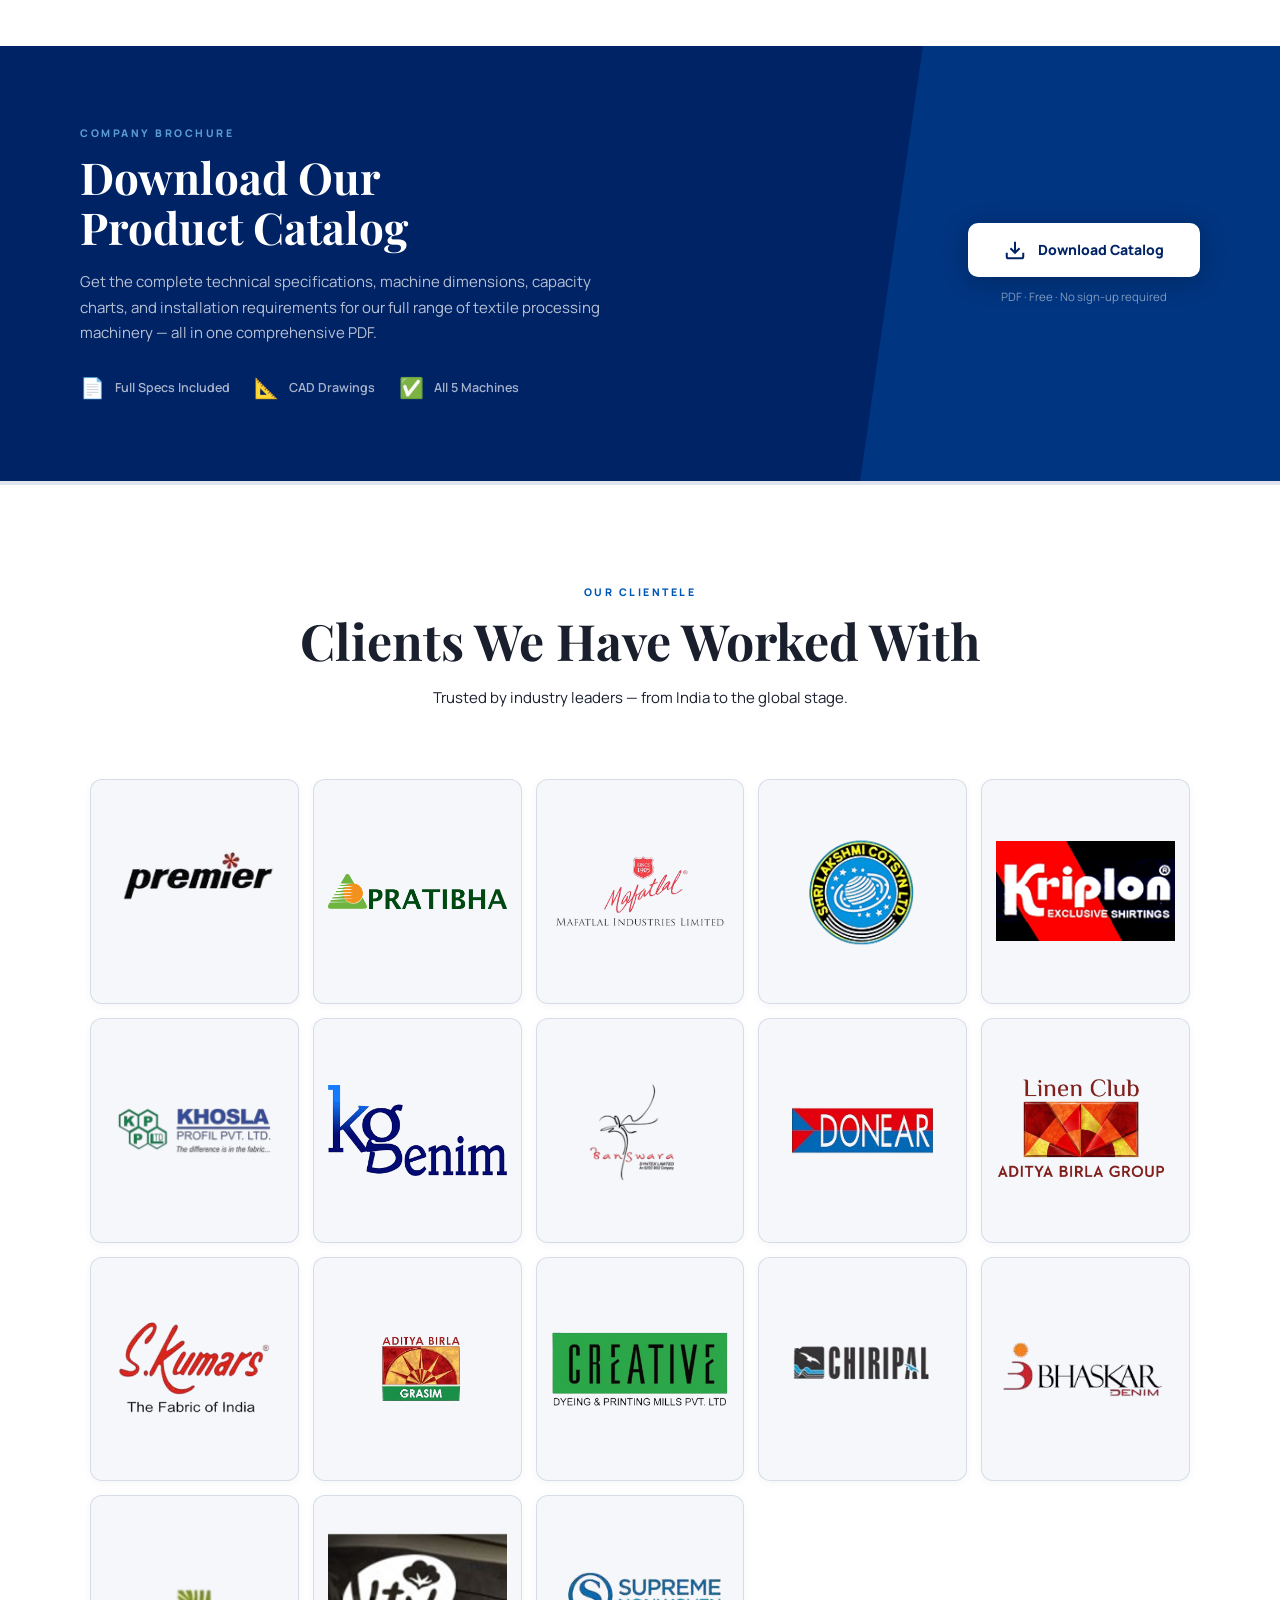
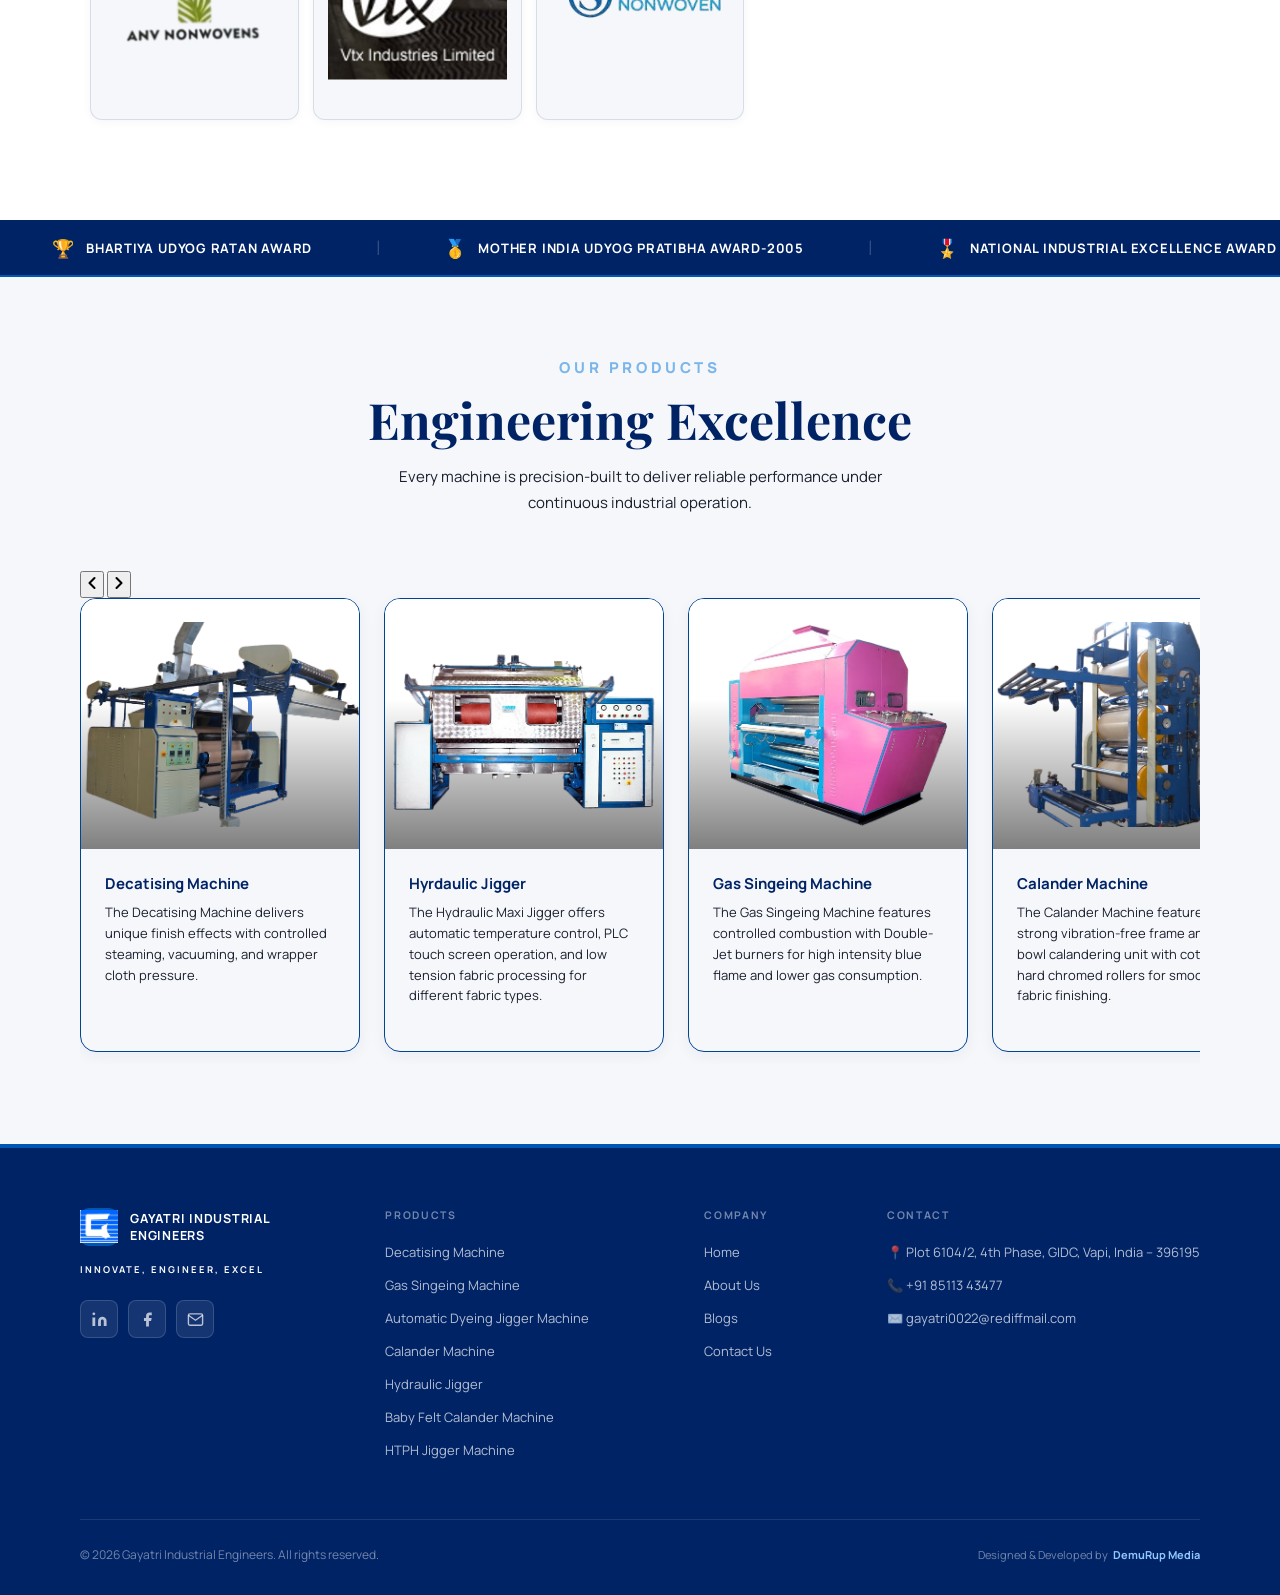
==== commit 660383e8: "Update print statement from 'Hello' to 'Goodbye'" ====
--- a/index.html
+++ b/index.html
@@ -7,7 +7,7 @@
   <meta http-equiv="X-UA-Compatible" content="ie=edge">
   
   <!-- 1. GLOBAL B2B TITLE (Targeting Global Procurement & Import Queries) -->
-  <title>Global Textile Machinery Manufacturers & Exporters | Gayatri Industrial Engineers</title>
+  <title>Gayatri Industrial Engineers | Global Textile Machinery Manufacturers & Exporters | Gayatri Industrial Engineers</title>
   
   <!-- 2. HIGH-CONVERSION INTERNATIONAL DESCRIPTION -->
   <meta name="description" content="Gayatri Industrial Engineers is a leading global manufacturer & exporter of industrial textile machinery since 1993. Premium Decatising, Calander, Gas Singeing & Dyeing Jigger machines with worldwide shipping. Get a quote.">
@@ -170,10 +170,10 @@
 
     <!-- Image Slider -->
     <div class="hero-slider">
-      <div class="slide active" style="background-image: url('./hero/4.webp');"></div>
-    <div class="slide" style="background-image: url('./hero/6.webp');"></div>
-    <div class="slide" style="background-image: url('./hero/5.webp');"></div>
-    <div class="slide" style="background-image: url('./hero/7.webp');"></div>
+      <div class="slide active" style="background-image: url('./hero/1.webp');"></div>
+    <div class="slide" style="background-image: url('./hero/2.webp');"></div>
+    <div class="slide" style="background-image: url('./hero/3.webp');"></div>
+    <div class="slide" style="background-image: url('./hero/4.webp');"></div>
     <!-- <div class="slide" style="background-image: url('./hero/.png');"></div> -->
     </div>
 
@@ -193,11 +193,11 @@
       <div class="metric-card reveal reveal-d1"><span class="metric-icon">⚙️</span><span class="metric-num"
           data-count="2200">0</span><span class="metric-label">Dyeing Jigger Machine</span></div>
       <div class="metric-card reveal reveal-d2"><span class="metric-icon">🔵</span><span class="metric-num"
-          data-count="1500">0</span><span class="metric-label">Decatising Machine</span></div>
+          data-count="2000">0</span><span class="metric-label">Decatising Machine</span></div>
       <div class="metric-card reveal reveal-d3"><span class="metric-icon">🔥</span><span class="metric-num"
           data-count="600">0</span><span class="metric-label">Singeing Machine</span></div>
       <div class="metric-card reveal reveal-d1"><span class="metric-icon">🔩</span><span class="metric-num"
-          data-count="600">0</span><span class="metric-label">Calander Machine</span></div>
+          data-count="150">0</span><span class="metric-label">Calander Machine</span></div>
       <div class="metric-card reveal reveal-d2"><span class="metric-icon">💧</span><span class="metric-num"
           data-count="150">0</span><span class="metric-label">Hydraulic Jigger</span></div>
       <div class="metric-card reveal reveal-d3"><span class="metric-icon">✨</span><span class="metric-num"
@@ -321,7 +321,21 @@
         is precision-built to deliver reliable performance under continuous industrial operation.</p>
     </div>
 
-    <div class="products-row">
+    <div class="products-carousel-wrapper">
+      <div class="products-carousel-controls">
+        <button class="carousel-nav-btn prev-btn" aria-label="Previous product">
+          <svg viewBox="0 0 24 24" width="20" height="20" stroke="currentColor" stroke-width="2.5" fill="none" stroke-linecap="round" stroke-linejoin="round">
+            <polyline points="15 18 9 12 15 6"></polyline>
+          </svg>
+        </button>
+        <button class="carousel-nav-btn next-btn" aria-label="Next product">
+          <svg viewBox="0 0 24 24" width="20" height="20" stroke="currentColor" stroke-width="2.5" fill="none" stroke-linecap="round" stroke-linejoin="round">
+            <polyline points="9 18 15 12 9 6"></polyline>
+          </svg>
+        </button>
+      </div>
+
+      <div class="products-row">
 
 
       <div class="product-card">
@@ -445,7 +459,8 @@
         </a>
       </div>
     </div>
-  </section>
+  </div>
+</section>
   <!-- ═══════════════════════════════════════
        FOOTER
   ═══════════════════════════════════════ -->
@@ -458,13 +473,13 @@
         </div>
         <p class="footer-motto">Innovate, Engineer, Excel</p>
         <div class="footer-social">
-          <a href="#" class="social-btn" title="LinkedIn" aria-label="LinkedIn">
+          <a href="https://www.linkedin.com/in/dhruv-sharma-309b3b1a4/" target="_blank" rel="noopener noreferrer" class="social-btn" title="LinkedIn" aria-label="LinkedIn">
             <svg width="17" height="17" viewBox="0 0 24 24" fill="currentColor">
               <path d="M16 8a6 6 0 016 6v7h-4v-7a2 2 0 00-2-2 2 2 0 00-2 2v7h-4v-7a6 6 0 016-6zM2 9h4v12H2z" />
               <circle cx="4" cy="4" r="2" />
             </svg>
           </a>
-          <a href="#" class="social-btn" title="Facebook" aria-label="Facebook">
+          <a href="https://www.facebook.com/profile.php?id=61574865483459" target="_blank" rel="noopener noreferrer" class="social-btn" title="Facebook" aria-label="Facebook">
             <svg width="17" height="17" viewBox="0 0 24 24" fill="currentColor">
               <path d="M18 2h-3a5 5 0 00-5 5v3H7v4h3v8h4v-8h3l1-4h-4V7a1 1 0 011-1h3z" />
             </svg>
@@ -506,7 +521,7 @@
           <li><a href="#">📍 Plot 6104/2, 4th Phase, GIDC, Vapi, India – 396195
             </a></li>
           <li><a href="tel:+918511343477">📞 +91 85113 43477</a></li>
-          <li><a href="mailto:info@gayatriengineers.com">✉️ gayatri0022@rediffmail.com</a></li>
+          <li><a href="mailto:gayatri0022@rediffmail.com">✉️ gayatri0022@rediffmail.com</a></li>
         </ul>
       </div>
     </div>
--- a/style.css
+++ b/style.css
@@ -468,7 +468,7 @@
 #hero {
   position: relative;
   width: 100%;
-  height: 520px; /* Restores your perfect desktop presentation height */
+  height: 600px; /* Restores your perfect desktop presentation height */
   overflow: hidden;
   background-color: #ffffff;
   
@@ -491,7 +491,7 @@
   left: 0;
   width: 100%;
   height: 100%;
-  background-size: contain; /* Keeps the entire banner 100% visible with zero cropping */
+  background-size: cover; /* Keeps the entire banner 100% visible with zero cropping */
   background-position: center center;
   background-repeat: no-repeat;
   opacity: 0;
@@ -507,12 +507,26 @@
    =================================================== */
 @media (max-width: 768px) {
   #hero {
-    height: 260px; /* Snaps the slider box down to a compact size fit for mobile phone screens */
-    margin-top: 70px; /* Pushes the entire section down cleanly below the fixed mobile navbar */
+    width: 100%;
+    /* Let the height adjust completely dynamically based on the mobile device width */
+    height: auto; 
+    aspect-ratio: 1920 / 900; /* This forces the box to be the exact shape of your banner */
+    margin-top: 70px; /* Keeps it perfectly below the mobile navbar */
+    position: relative;
+    overflow: hidden;
+  }
+
+  .hero-slider {
+    position: absolute;
+    top: 0;
+    left: 0;
+    width: 100%;
+    height: 100%;
   }
 
   .hero-slider .slide {
-    background-size: contain; /* Guarantees no text is ever cropped on phones */
+    /* Now that the container box is the exact ratio of the image, 'cover' fits it 100% perfectly without cropping a single pixel */
+    background-size: cover; 
     background-position: center center;
   }
 }
@@ -539,6 +553,7 @@
   opacity: 0;
   pointer-events: none;
   transition: opacity .7s ease;
+  width: 100%;
 }
 
 .hero-slide.active {
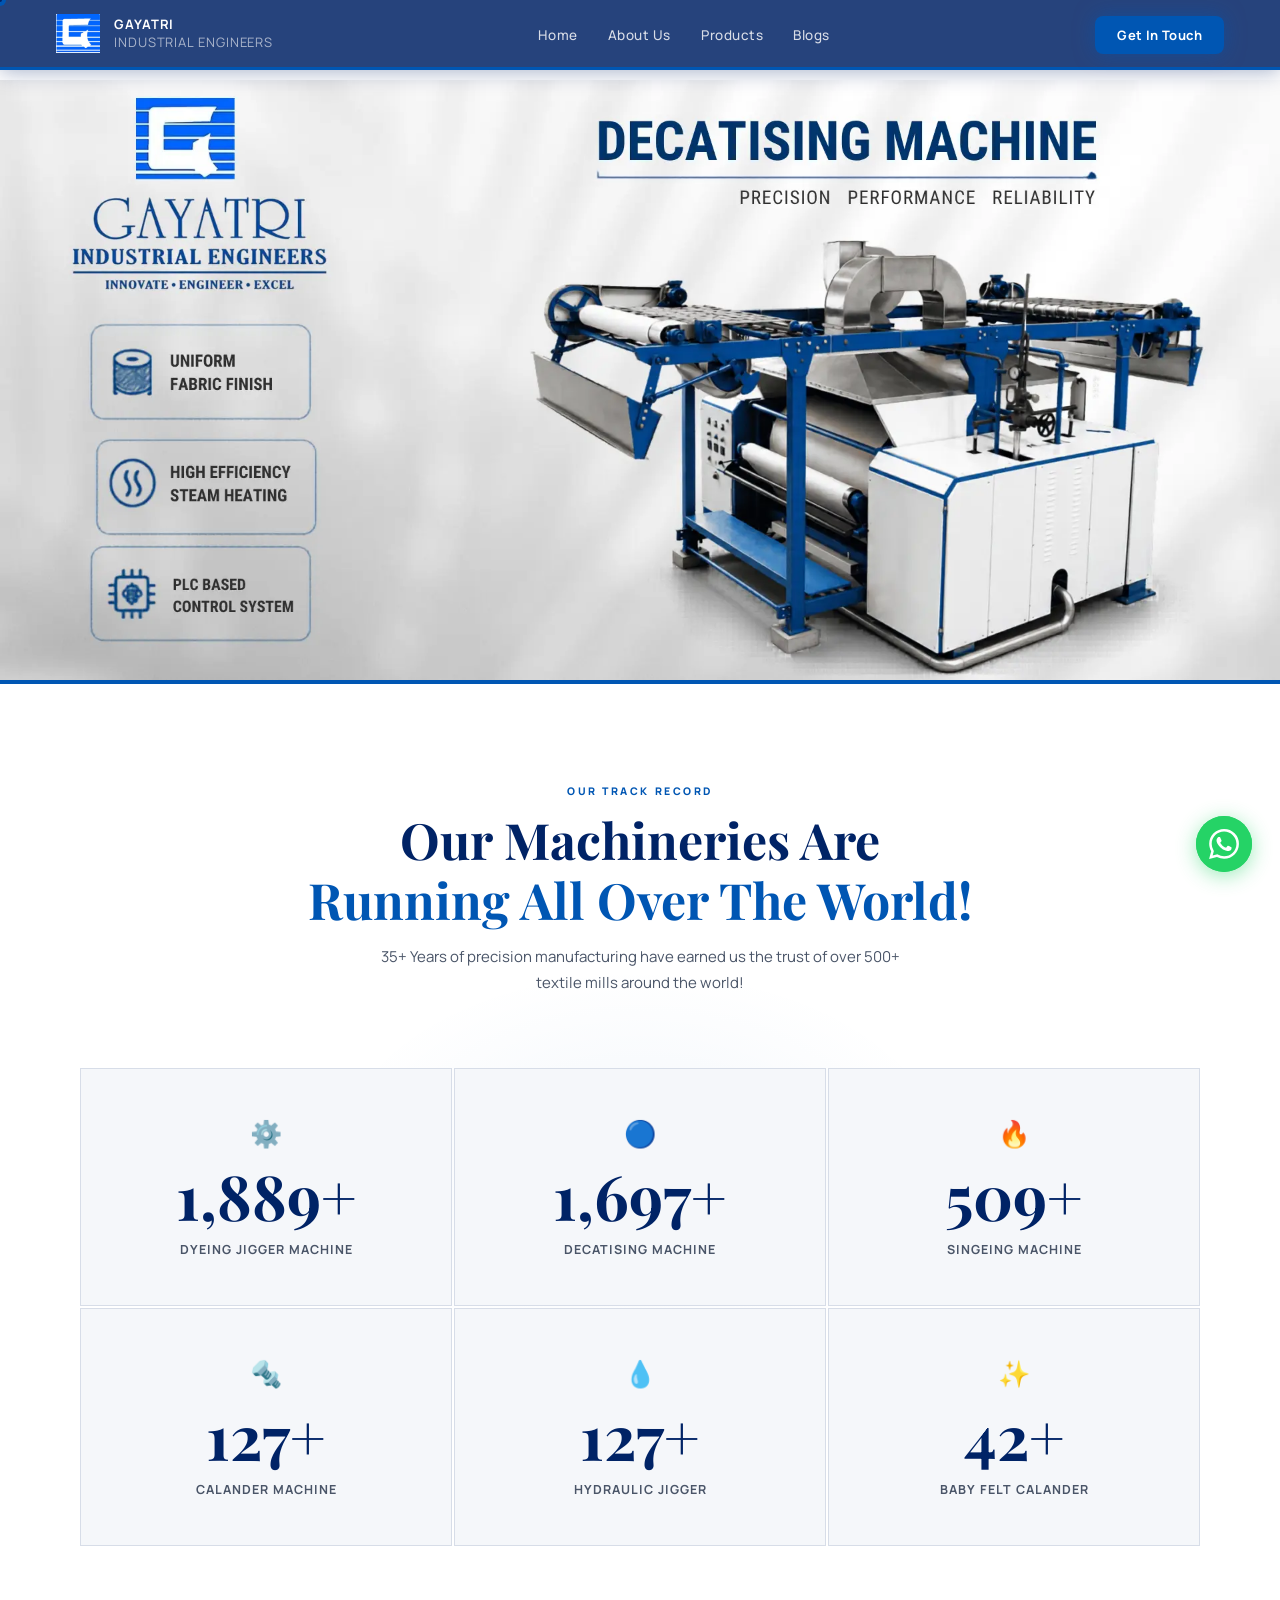
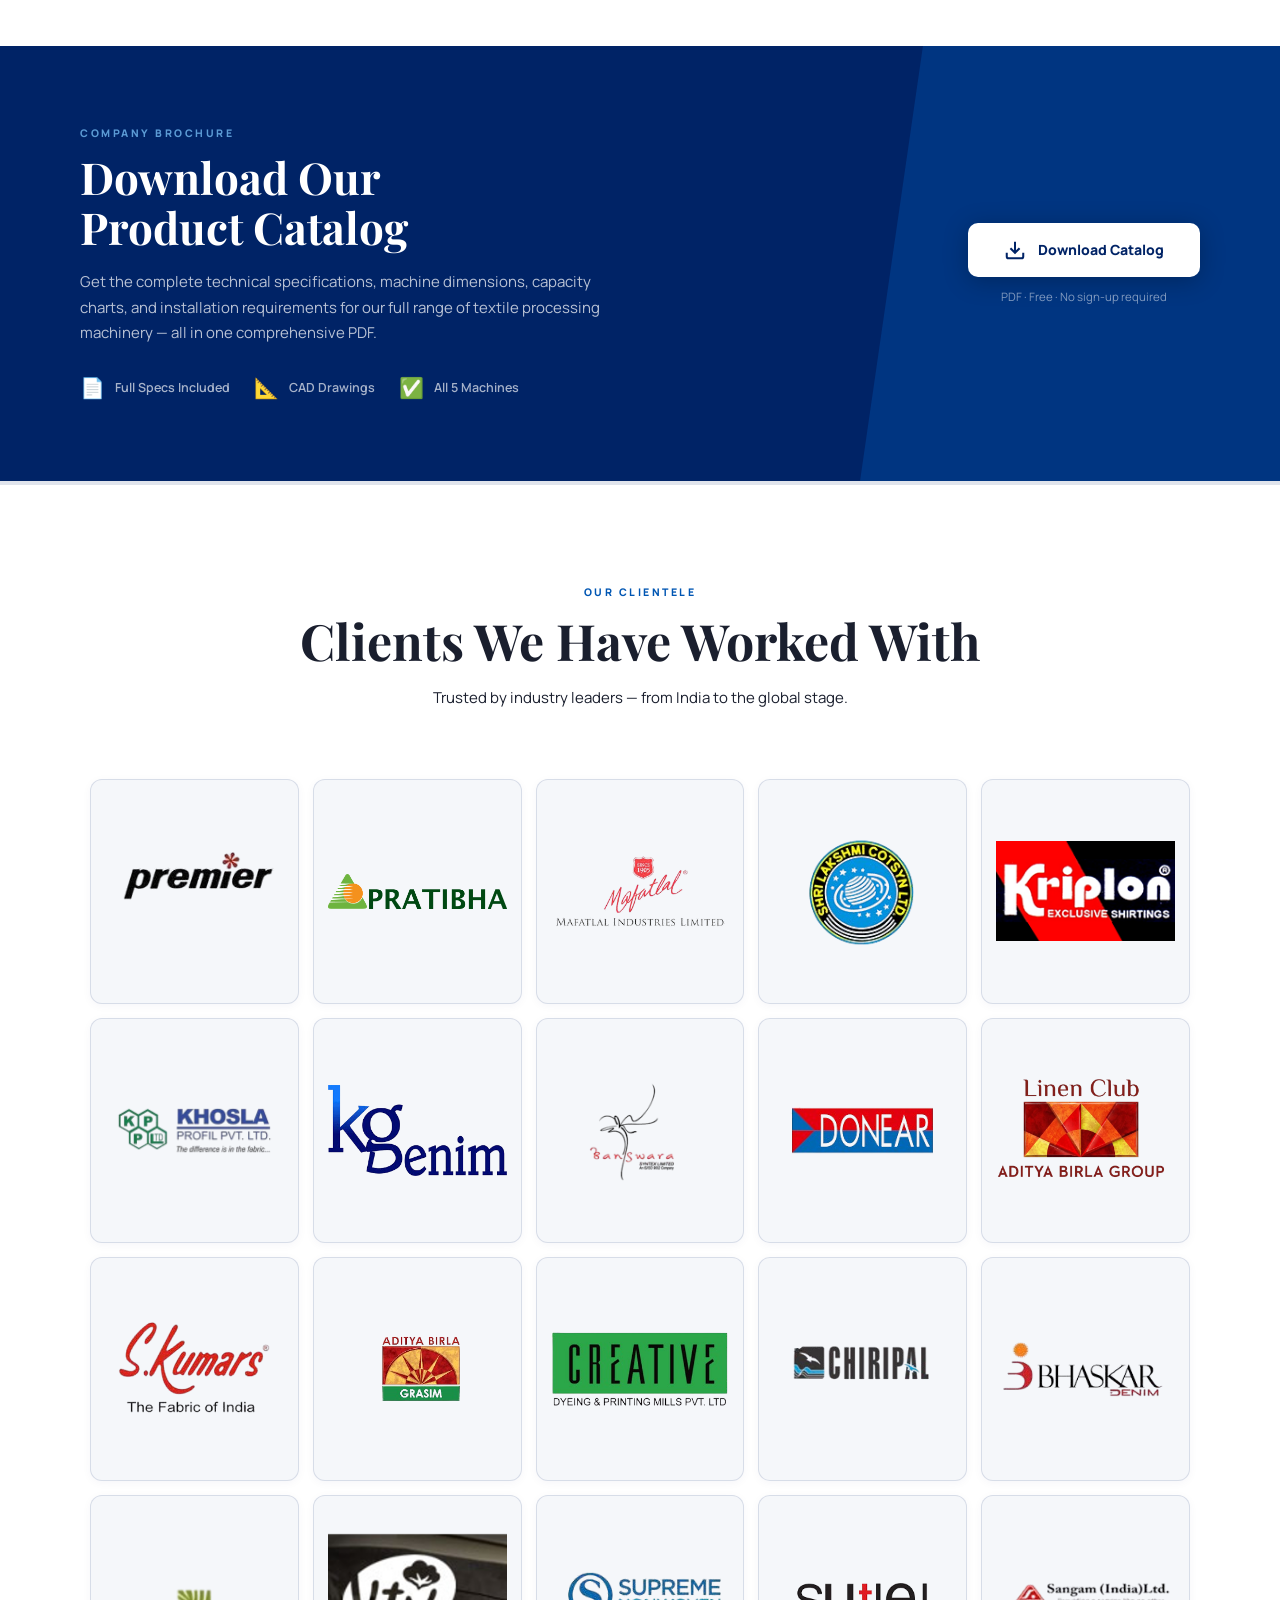
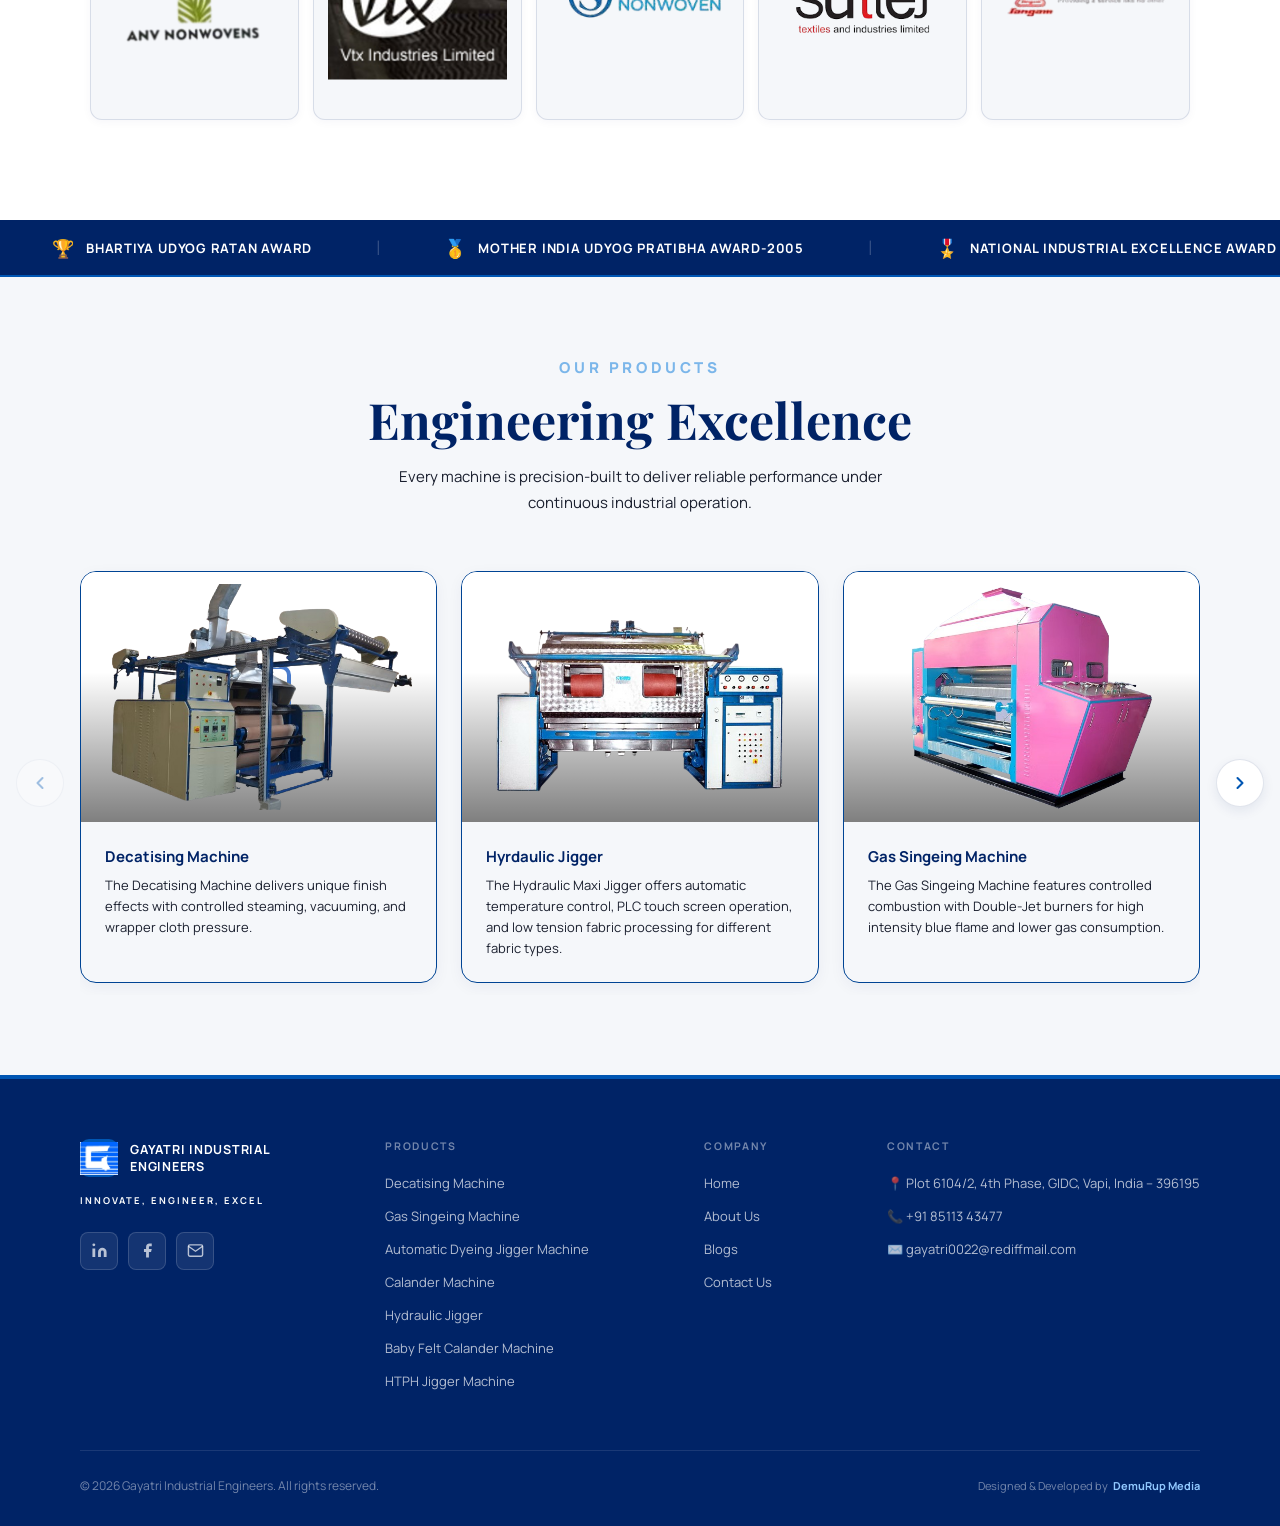
==== commit 0c8bc106: "Add files via upload" ====
--- a/index.html
+++ b/index.html
@@ -1,4 +1,4 @@
-<!DOCTYPE html>
+﻿<!DOCTYPE html>
 <html lang="en">
 
 <head>
@@ -10,7 +10,7 @@
   <title>Gayatri Industrial Engineers | Global Textile Machinery Manufacturers & Exporters | Gayatri Industrial Engineers</title>
   
   <!-- 2. HIGH-CONVERSION INTERNATIONAL DESCRIPTION -->
-  <meta name="description" content="Gayatri Industrial Engineers is a leading global manufacturer & exporter of industrial textile machinery since 1993. Premium Decatising, Calander, Gas Singeing & Dyeing Jigger machines with worldwide shipping. Get a quote.">
+  <meta name="description" content="Gayatri Industrial Engineers is a leading global manufacturer & exporter of industrial textile machinery since 1989. Premium Decatising, Calander, Gas Singeing & Dyeing Jigger machines with worldwide shipping. Get a quote.">
   
   <!-- 3. INTERNATIONAL BUYER-INTENT KEYWORDS -->
   <meta name="keywords" content="global textile machinery manufacturers, industrial textile machinery exporters, high-capacity decatising machine price, commercial calander machine factory, automatic gas singeing machine supplier, textile finishing machinery india, textile processing equipment exporters bangladesh turkey usa">
@@ -27,14 +27,14 @@
   <!-- 6. INTERNATIONAL OPEN GRAPH FOR LINKEDIN/WHATSAPP B2B SHARING -->
   <meta property="og:site_name" content="Gayatri Industrial Engineers">
   <meta property="og:title" content="Gayatri Industrial Engineers | Global Textile Machinery Exporters">
-  <meta property="og:description" content="Innovating Global Textile Solutions Since 1993. Manufacturers of world-class, high-efficiency textile finishing and processing machineries with global supply networks.">
+  <meta property="og:description" content="Innovating Global Textile Solutions Since 1989. Manufacturers of world-class, high-efficiency textile finishing and processing machineries with global supply networks.">
   <meta property="og:image" content="https://www.gayatrienggs.com/assets/Gayatri-logo.png">
   <meta property="og:url" content="https://www.gayatrienggs.com/">
   <meta property="og:type" content="website">
   
   <meta name="twitter:card" content="summary_large_image">
   <meta name="twitter:title" content="Gayatri Industrial Engineers | Global Textile Machinery">
-  <meta name="twitter:description" content="Exporting certified high-performance textile finishing & processing machinery worldwide since 1993.">
+  <meta name="twitter:description" content="Exporting certified high-performance textile finishing & processing machinery worldwide since 1989.">
   <meta name="twitter:image" content="https://www.gayatrienggs.com/assets/Gayatri-logo.png">
 
   <!-- 7. ENTERPRISE-GRADE WHOLESALE ORGANIZATION SCHEMA FOR AI ENGINES -->
@@ -50,7 +50,7 @@
     "description": "An ISO certified manufacturer, exporter, and global supplier of high-efficiency textile finishing and processing machinery, specializing in Decatising, Calander, Hydraulic Jigger, and Gas Singeing machines.",
     "url": "https://www.gayatrienggs.com/",
     "logo": "https://www.gayatrienggs.com/assets/Gayatri-logo.png",
-    "foundingDate": "1993",
+    "foundingDate": "1989",
     "address": {
       "@type": "PostalAddress",
       "addressLocality": "vapi  ",
@@ -549,4 +549,4 @@
   <script src="script.js"></script>
 </body>
 
-</html>
+</html>
--- a/style.css
+++ b/style.css
@@ -1133,7 +1133,7 @@
 }
 
 .product-card {
-  flex: 0 0 280px;
+  flex: 0 0 calc((100% - 48px) / 3);
   background: rgba(255, 255, 255, 0.04);
   border: 2px solid rgba(255, 255, 255, 0.08);
   border-radius: 16px;
@@ -1163,9 +1163,15 @@
 
 .product-img-placeholder img {
   position: absolute;
+  top: 0;
+  left: 0;
   width: 100%;
   height: 100%;
+  max-width: 100%;
+  max-height: 100%;
   object-fit: contain;
+  box-sizing: border-box;
+  padding: 12px;
   z-index: 2;
   transform: scale(1) translateZ(0);
   transition: transform 0.3s ease;
@@ -1200,6 +1206,94 @@
   font-size: 13px;
   color: var(--grey-light);
   line-height: 1.6;
+}
+
+/* ═══════════════════════════════════════
+       PRODUCTS CAROUSEL NAVIGATION
+    ═══════════════════════════════════════ */
+.products-carousel-wrapper {
+  position: relative;
+  width: 100%;
+}
+
+.products-carousel-controls {
+  display: flex;
+  justify-content: center;
+  gap: 16px;
+  margin-bottom: 24px;
+  width: 100%;
+}
+
+.carousel-nav-btn {
+  width: 48px;
+  height: 48px;
+  border-radius: 50%;
+  background: var(--white);
+  border: 1px solid var(--border);
+  color: var(--electric);
+  display: flex;
+  align-items: center;
+  justify-content: center;
+  box-shadow: 0 4px 12px rgba(0, 35, 102, 0.08);
+  transition: all 0.3s cubic-bezier(0.4, 0, 0.2, 1);
+  outline: none;
+  z-index: 10;
+  cursor: none;
+}
+
+.carousel-nav-btn svg {
+  width: 20px;
+  height: 20px;
+  transition: transform 0.2s ease;
+  pointer-events: none;
+}
+
+.carousel-nav-btn:hover:not(.disabled) {
+  background: var(--electric);
+  border-color: var(--electric);
+  color: var(--white);
+  box-shadow: 0 6px 20px rgba(0, 86, 179, 0.25);
+}
+
+.carousel-nav-btn.prev-btn:hover:not(.disabled) svg {
+  transform: translateX(-2px);
+}
+
+.carousel-nav-btn.next-btn:hover:not(.disabled) svg {
+  transform: translateX(2px);
+}
+
+.carousel-nav-btn.disabled {
+  opacity: 0.35;
+  cursor: not-allowed;
+  pointer-events: none;
+  box-shadow: none;
+}
+
+@media (min-width: 1025px) {
+  .products-carousel-controls {
+    margin-bottom: 0;
+  }
+  
+  .carousel-nav-btn {
+    position: absolute;
+    top: 50%;
+    transform: translateY(-50%);
+  }
+  
+  .carousel-nav-btn.prev-btn {
+    left: -64px;
+  }
+  
+  .carousel-nav-btn.next-btn {
+    right: -64px;
+  }
+}
+
+@media (hover: none) and (pointer: coarse) {
+  .carousel-nav-btn {
+    cursor: pointer !important;
+  }
 }
 
 /* ═══════════════════════════════════════
@@ -1679,6 +1773,29 @@
   }
 }
 
+@media (max-width: 1024px) {
+  .product-card {
+    flex: 0 0 calc((100% - 24px) / 2);
+  }
+
+  .products-carousel-controls {
+    display: flex;
+    flex-direction: row;
+    justify-content: center;
+    align-items: center;
+    gap: 16px;
+    margin: 24px auto 28px auto;
+    width: 100%;
+  }
+
+  .carousel-nav-btn {
+    position: static;
+    transform: none;
+    display: inline-flex;
+    margin: 0;
+  }
+}
+
 @media (max-width: 900px) {
   .metrics-grid {
     grid-template-columns: repeat(2, 1fr);
@@ -1763,8 +1880,42 @@
     padding: 68px 20px;
   }
 
+  .products-carousel-wrapper {
+    position: relative;
+    padding-left: 20px;
+    padding-right: 20px;
+  }
+
+  .products-carousel-controls {
+    position: absolute !important;
+    top: 50% !important;
+    left: 0 !important;
+    right: 0 !important;
+    transform: translateY(-50%) !important;
+    display: flex !important;
+    justify-content: space-between !important;
+    align-items: center !important;
+    width: 100% !important;
+    pointer-events: none !important;
+    z-index: 20 !important;
+    margin: 0 !important;
+  }
+
+  .carousel-nav-btn {
+    pointer-events: auto !important;
+    position: static !important;
+    transform: none !important;
+    width: 44px !important;
+    height: 44px !important;
+    margin: 0 !important;
+  }
+
   .product-img-placeholder {
     height: 200px;
+  }
+
+  .product-card {
+    flex: 0 0 100%;
   }
 
   .products-row {
@@ -1866,4 +2017,4 @@
 /* Ensure our hover zoom still works perfectly since pointer-events are disabled on the img itself */
 .product-card:hover img {
   transform: scale(1.05);
-}
+}
